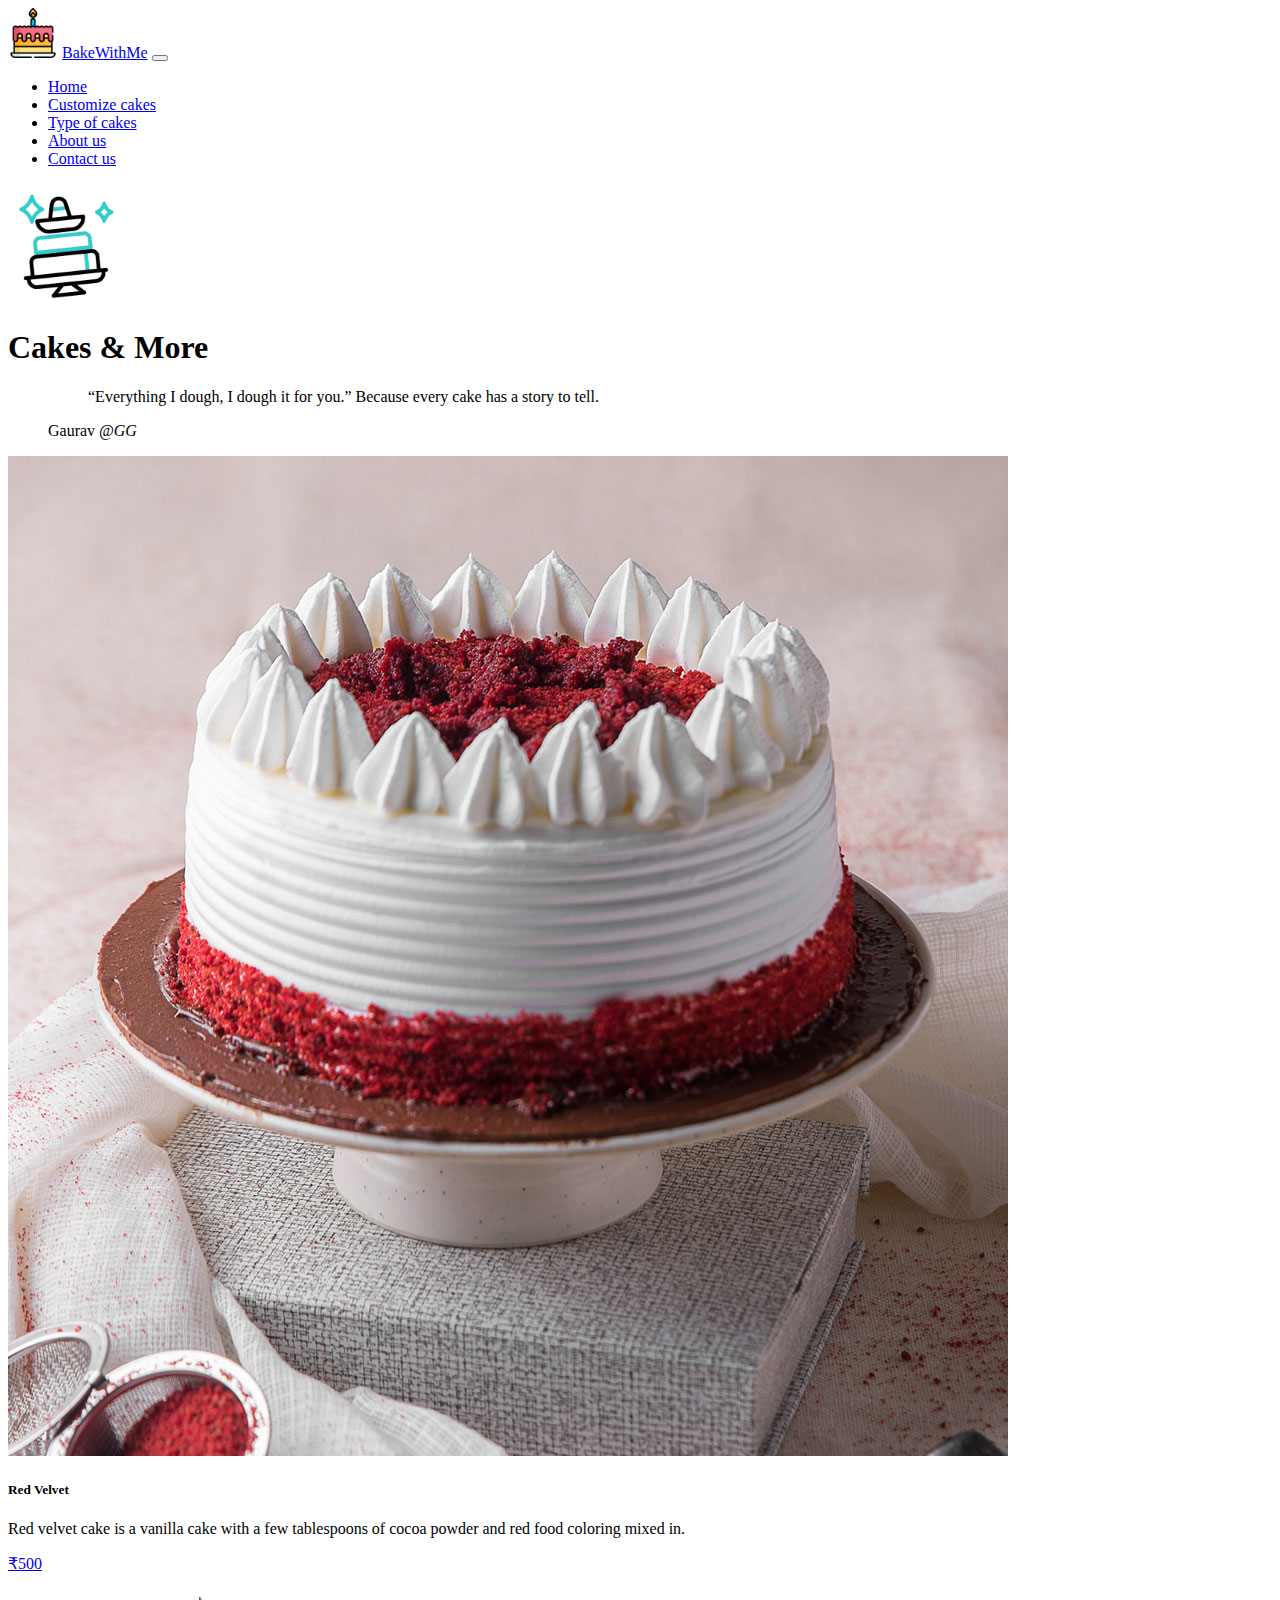
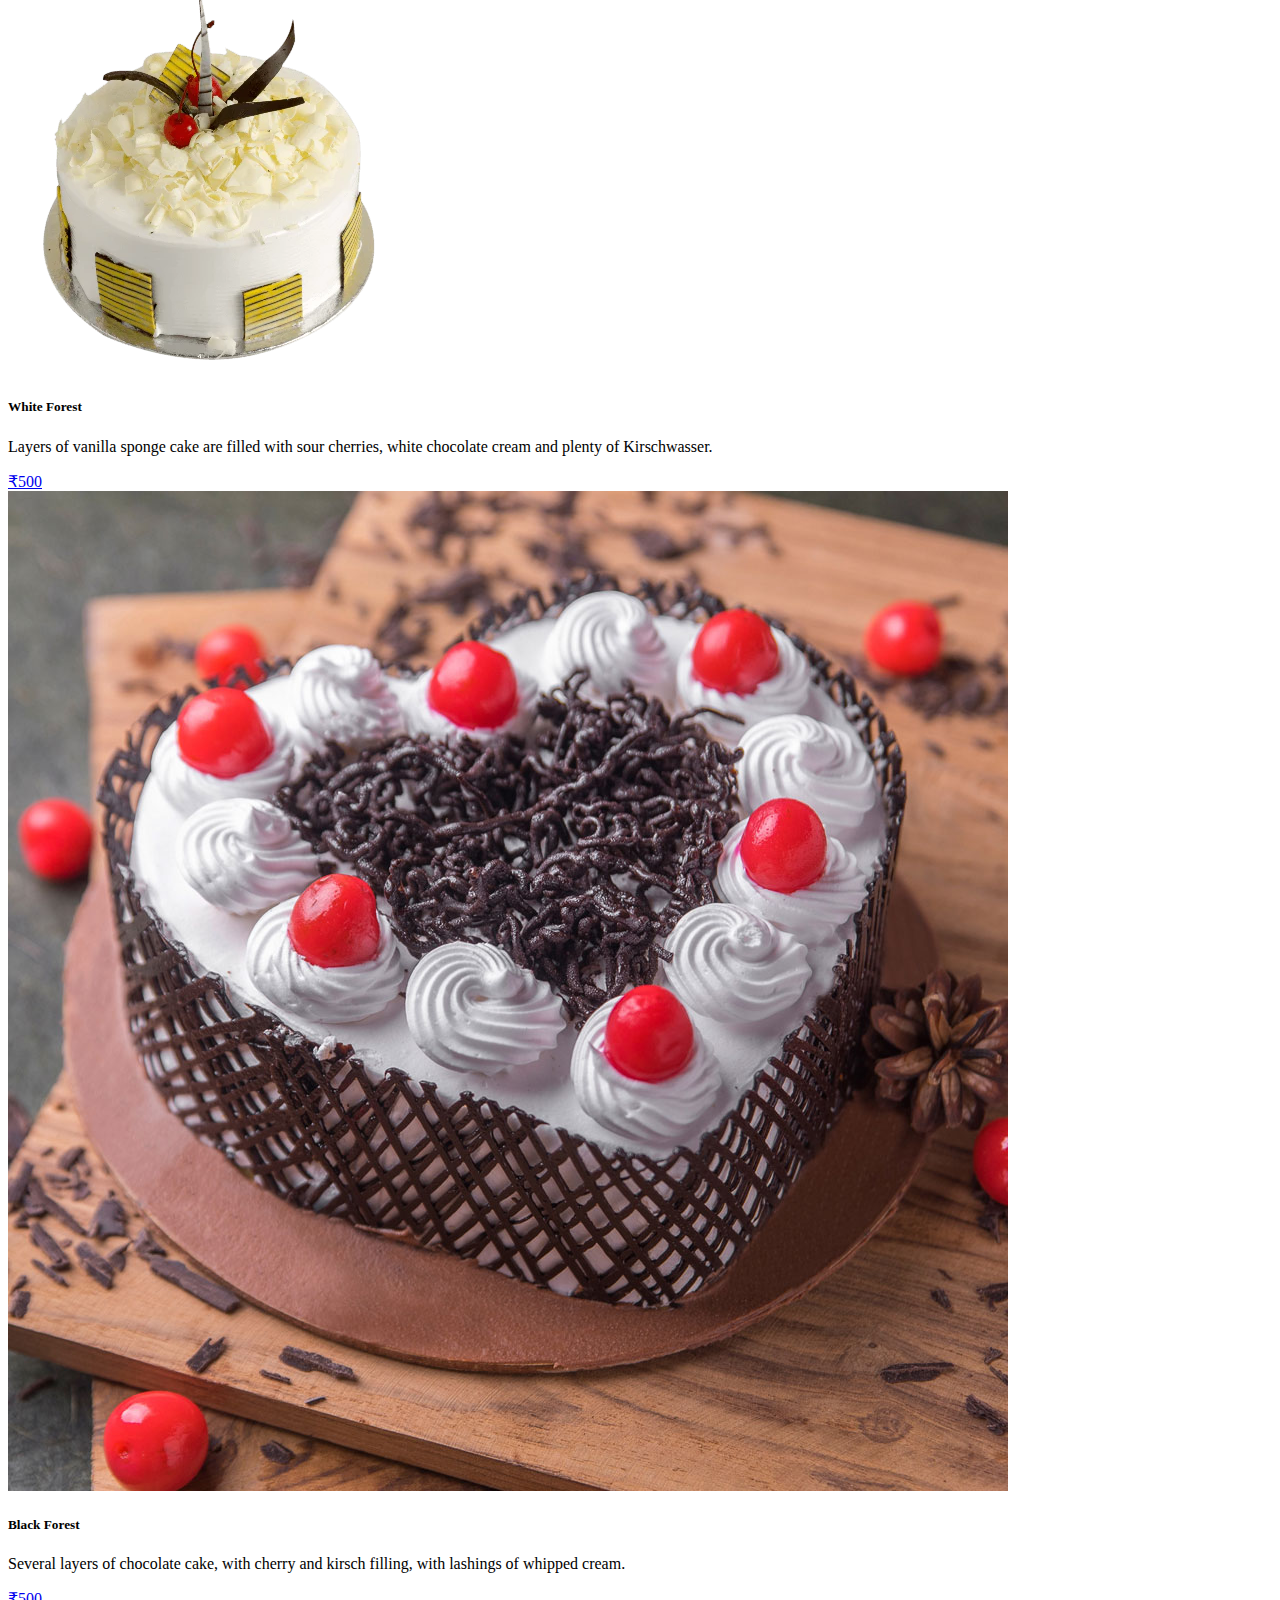
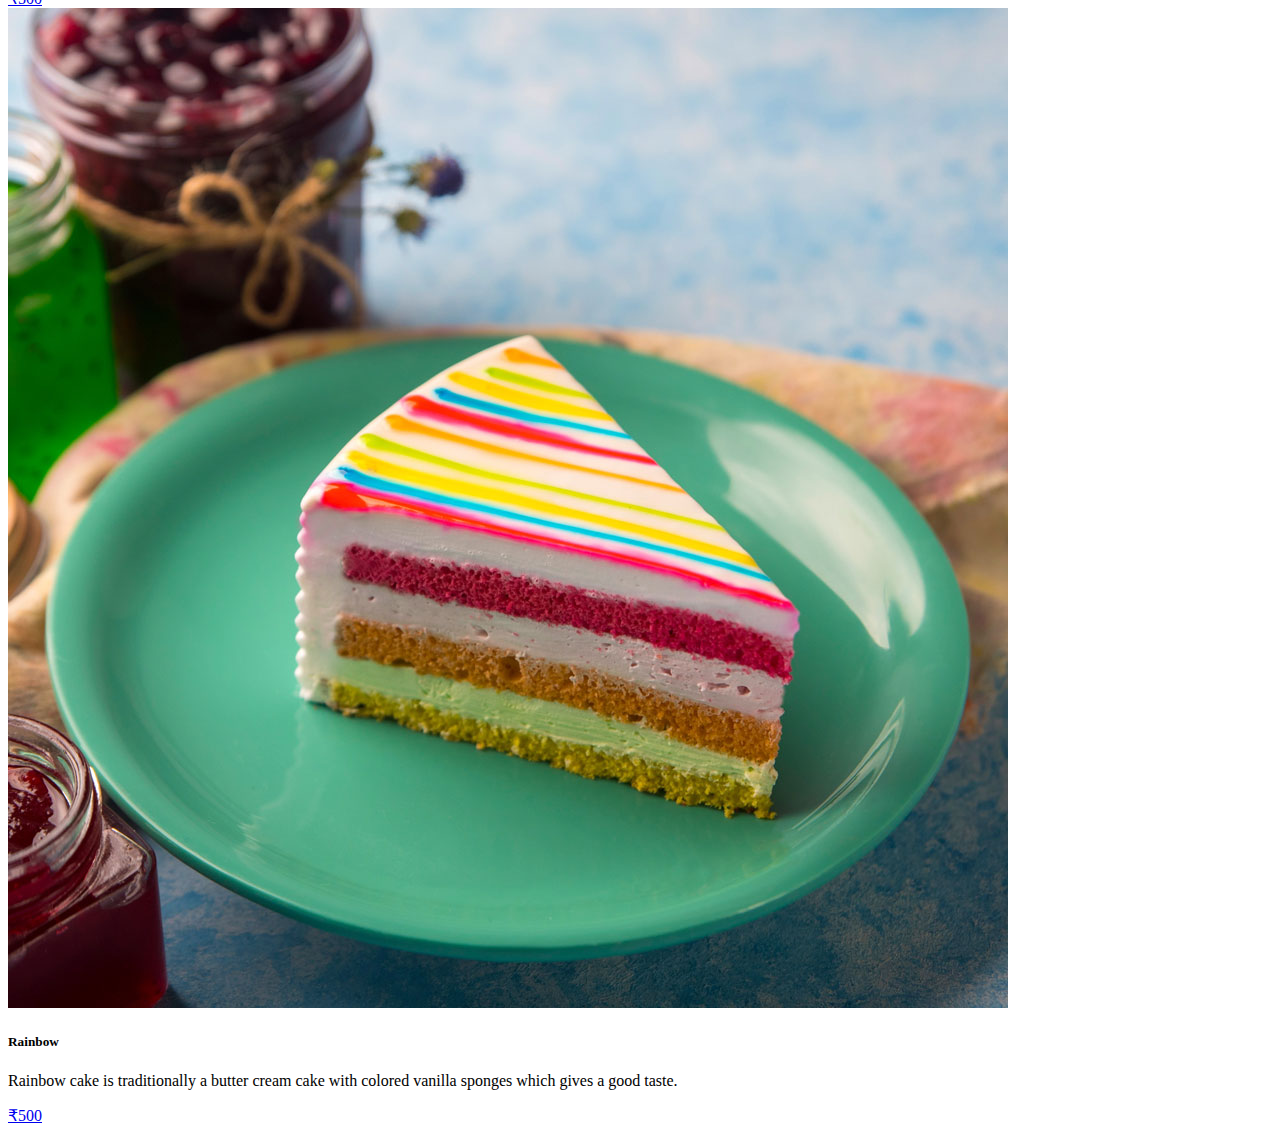
==== index.html @ 30d549aa "little updates" ====
<!DOCTYPE html>
<html lang="en">
<head>
    <meta charset="UTF-8">
    <meta http-equiv="X-UA-Compatible" content="IE=edge">
    <meta name="viewport" content="width=device-width, initial-scale=1.0">
    <title>Document</title>
    <link href="https://cdn.jsdelivr.net/npm/bootstrap@5.3.0/dist/css/bootstrap.min.css" rel="stylesheet" integrity="sha384-9ndCyUaIbzAi2FUVXJi0CjmCapSmO7SnpJef0486qhLnuZ2cdeRhO02iuK6FUUVM" crossorigin="anonymous">
    <script src="https://cdn.jsdelivr.net/npm/bootstrap@5.3.0/dist/js/bootstrap.bundle.min.js" integrity="sha384-geWF76RCwLtnZ8qwWowPQNguL3RmwHVBC9FhGdlKrxdiJJigb/j/68SIy3Te4Bkz" crossorigin="anonymous"></script>
</head>
<body>
    <!-- Navbar start -->
    <nav class="navbar navbar-expand-lg bg-dark-subtle ">
        <div class="container-fluid">
            <img src="img/cake.png" height="50" width="50">
          <a class="navbar-brand" href="#">BakeWithMe</a>
          <button class="navbar-toggler" type="button" data-bs-toggle="collapse" data-bs-target="#navbarNav" aria-controls="navbarNav" aria-expanded="false" aria-label="Toggle navigation">
            <span class="navbar-toggler-icon"></span>
          </button>
          <div class="collapse navbar-collapse" id="navbarNav">
            <ul class="navbar-nav">
              <li class="nav-item">
                <a class="nav-link active border border-1 border-black rounded-pill bg-black bg-gradient text-white text-center shadow m-2  " aria-current="page" href="index.html" >Home</a>
              </li>
              <li class="nav-item">
                <a class="nav-link active border border-1 border-black rounded-pill bg-black bg-gradient text-white text-center shadow m-2  " aria-current="page" href="customizecake.html">Customize cakes</a>
              </li>
              <li class="nav-item">
                <a class="nav-link active border border-1 border-black rounded-pill bg-black bg-gradient text-white text-center shadow m-2  " aria-current="page" href="typeofcakes.html">Type of cakes</a>
              </li>
              <li class="nav-item">
                <a class="nav-link active border border-1 border-black rounded-pill bg-black bg-gradient text-white text-center shadow m-2  " aria-current="page" href="about us.html">About us</a>
              </li>
              <li class="nav-item">
                <a class="nav-link active border border-1 border-black rounded-pill bg-black bg-gradient text-white text-center shadow m-2  " aria-current="page" href="contact us.html" >Contact us</a>
              </li>
            </ul>
          </div>
        </div>
      </nav>
    <!-- Navbar end -->

    <!-- center section start -->
    <div class="container">
      <div class="row">
        <div class="col  height m-2">
            <div class="row mt-2 mb-2  ">
              <div class="col-4 text-end">
                <img src="img/cake.gif" height="120" width="120">
              </div>
              <div class="col-sm-6">
                <h1 class="h1">Cakes & More</h1>
              
             
                <figure>
                  <blockquote class="blockquote">
                    <p> “Everything I dough, I dough it for you.” Because every cake has a story to tell.</p>
                  </blockquote>
                  <figcaption class="blockquote-footer">
                    Gaurav <cite title="Source Title">@GG</cite>
                  </figcaption>
                </figure>
              </div>
    <!-- center section end -->

    <!-- Card section start -->

    <div class="container m-1 ">
      <div class="row">
        <div class="col-sm-3">
          <div class="card shadow border border-1 border-light-subtle p-2">
            <img src="img/G2.jpg" class="img-thumbnail">

            <div class="card-body">
              <h5 class="card-title">Red Velvet</h5>
              <p class="card-text">Red velvet cake is a vanilla cake with a few tablespoons of cocoa powder and red food coloring mixed in.</p>
              <a href="#" class="btn btn-warning"><i class="bi bi-cart3"></i>₹500</a>
            </div>

          </div>
      </div>
      <div class="col-sm-3  ">
        <div class="card shadow border border-1 border-light-subtle p-2  ">
          <img src="img/White.webp" class="img-thumbnail" >

          <div class="card-body ">
            <h5 class="card-title">White Forest</h5>
            <p class="card-text">Layers of vanilla sponge cake are filled with sour cherries, white chocolate cream and plenty of Kirschwasser.</p>
            <a href="#" class="btn btn-warning"><i class="bi bi-cart3"></i>₹500</a>
          </div>

        </div>
    </div>
    <div class="col-sm-3 ">
          <div class="card shadow border border-1 border-light-subtle p-2  ">
            <img src="img/G1.jpg" class="img-thumbnail" >

            <div class="card-body">
              <h5 class="card-title">Black Forest</h5>
              <p class="card-text">Several layers of chocolate cake, with cherry and kirsch filling, with lashings of whipped cream.</p>
              <a href="#" class="btn btn-warning"><i class="bi bi-cart3"></i>₹500</a>
            </div>

          </div>
      </div>
      <div class="col-sm-3  ">
        <div class="card shadow border border-1 border-light-subtle p-2">
          <img src="img/G3.jpg" class="img-thumbnail" >

          <div class="card-body">
            <h5 class="card-title">Rainbow</h5>
            <p class="card-text">Rainbow cake is traditionally a butter cream cake with colored vanilla sponges which gives a good taste.</p>
            <a href="#" class="btn btn-warning"><i class="bi bi-cart3"></i>₹500</a>
          </div>

        </div>
    </div>
    </div>

    <!-- Card section end -->
    
</body>
</html>
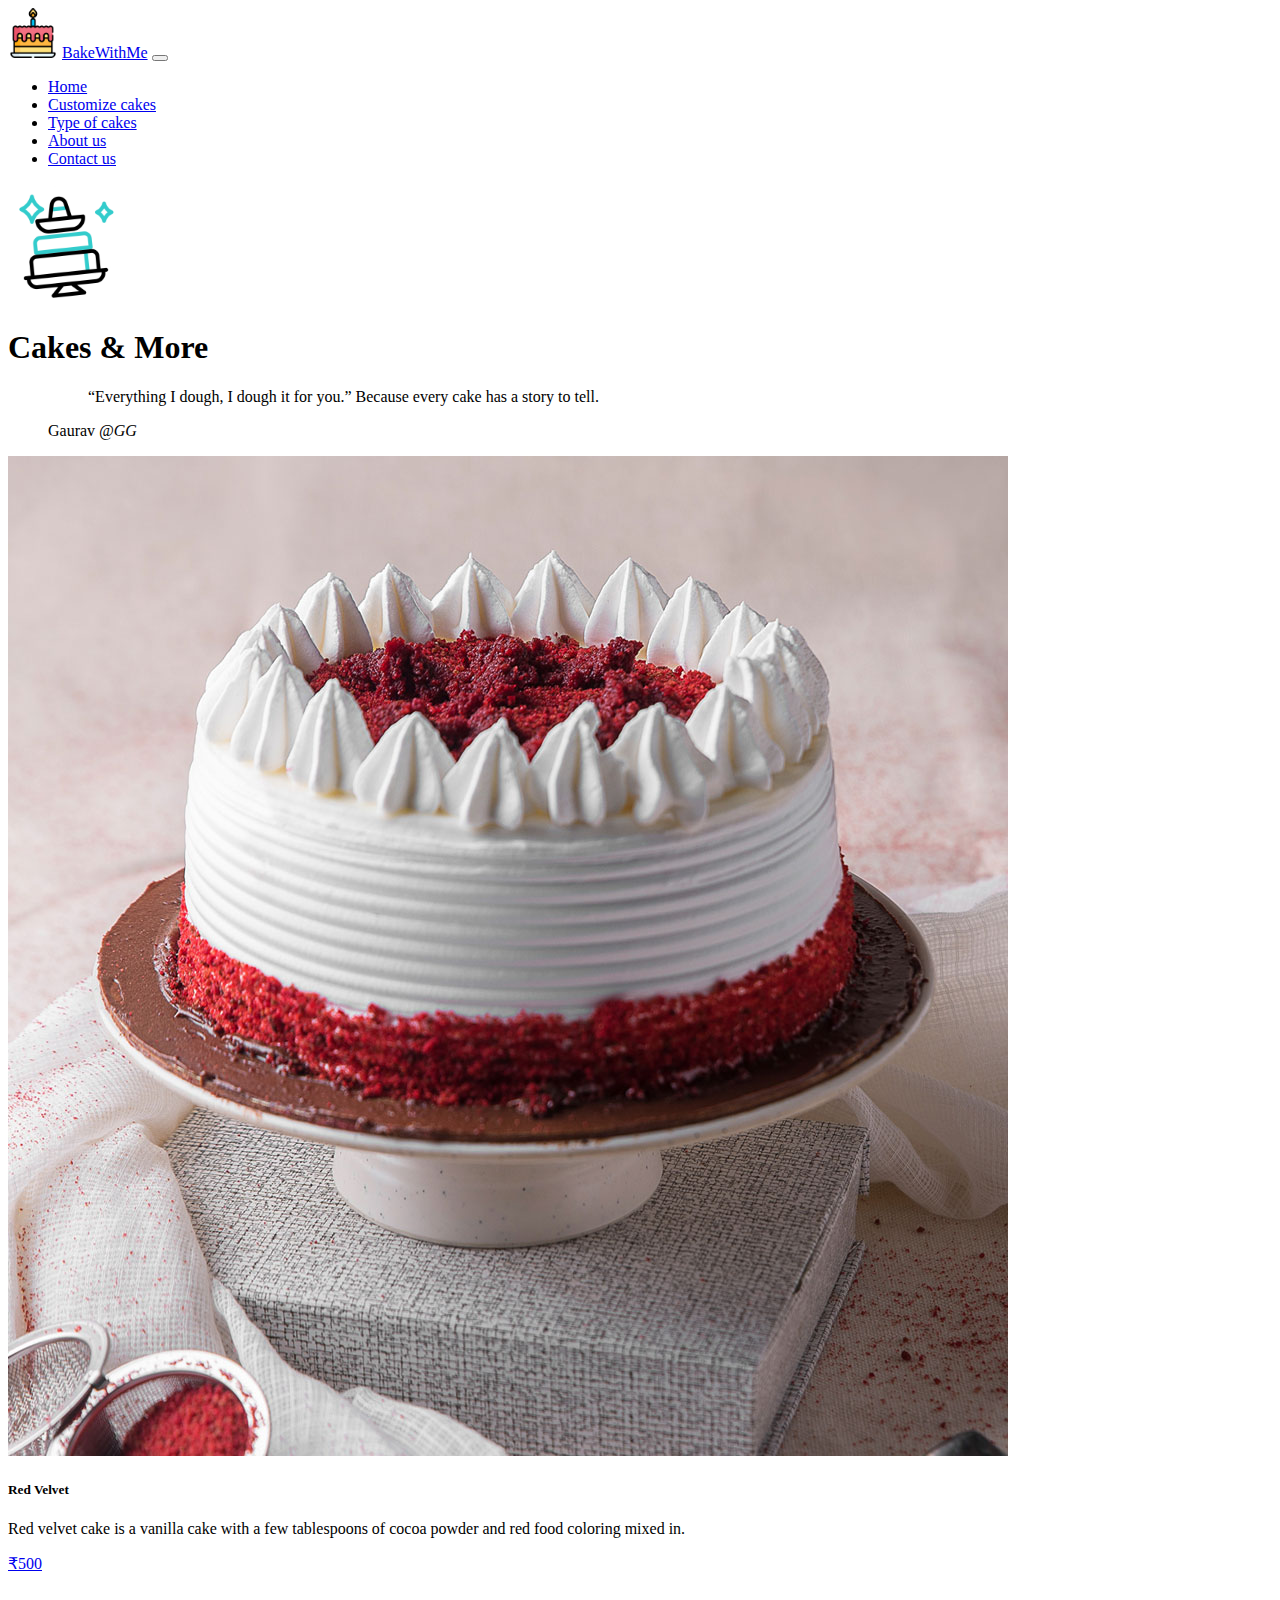
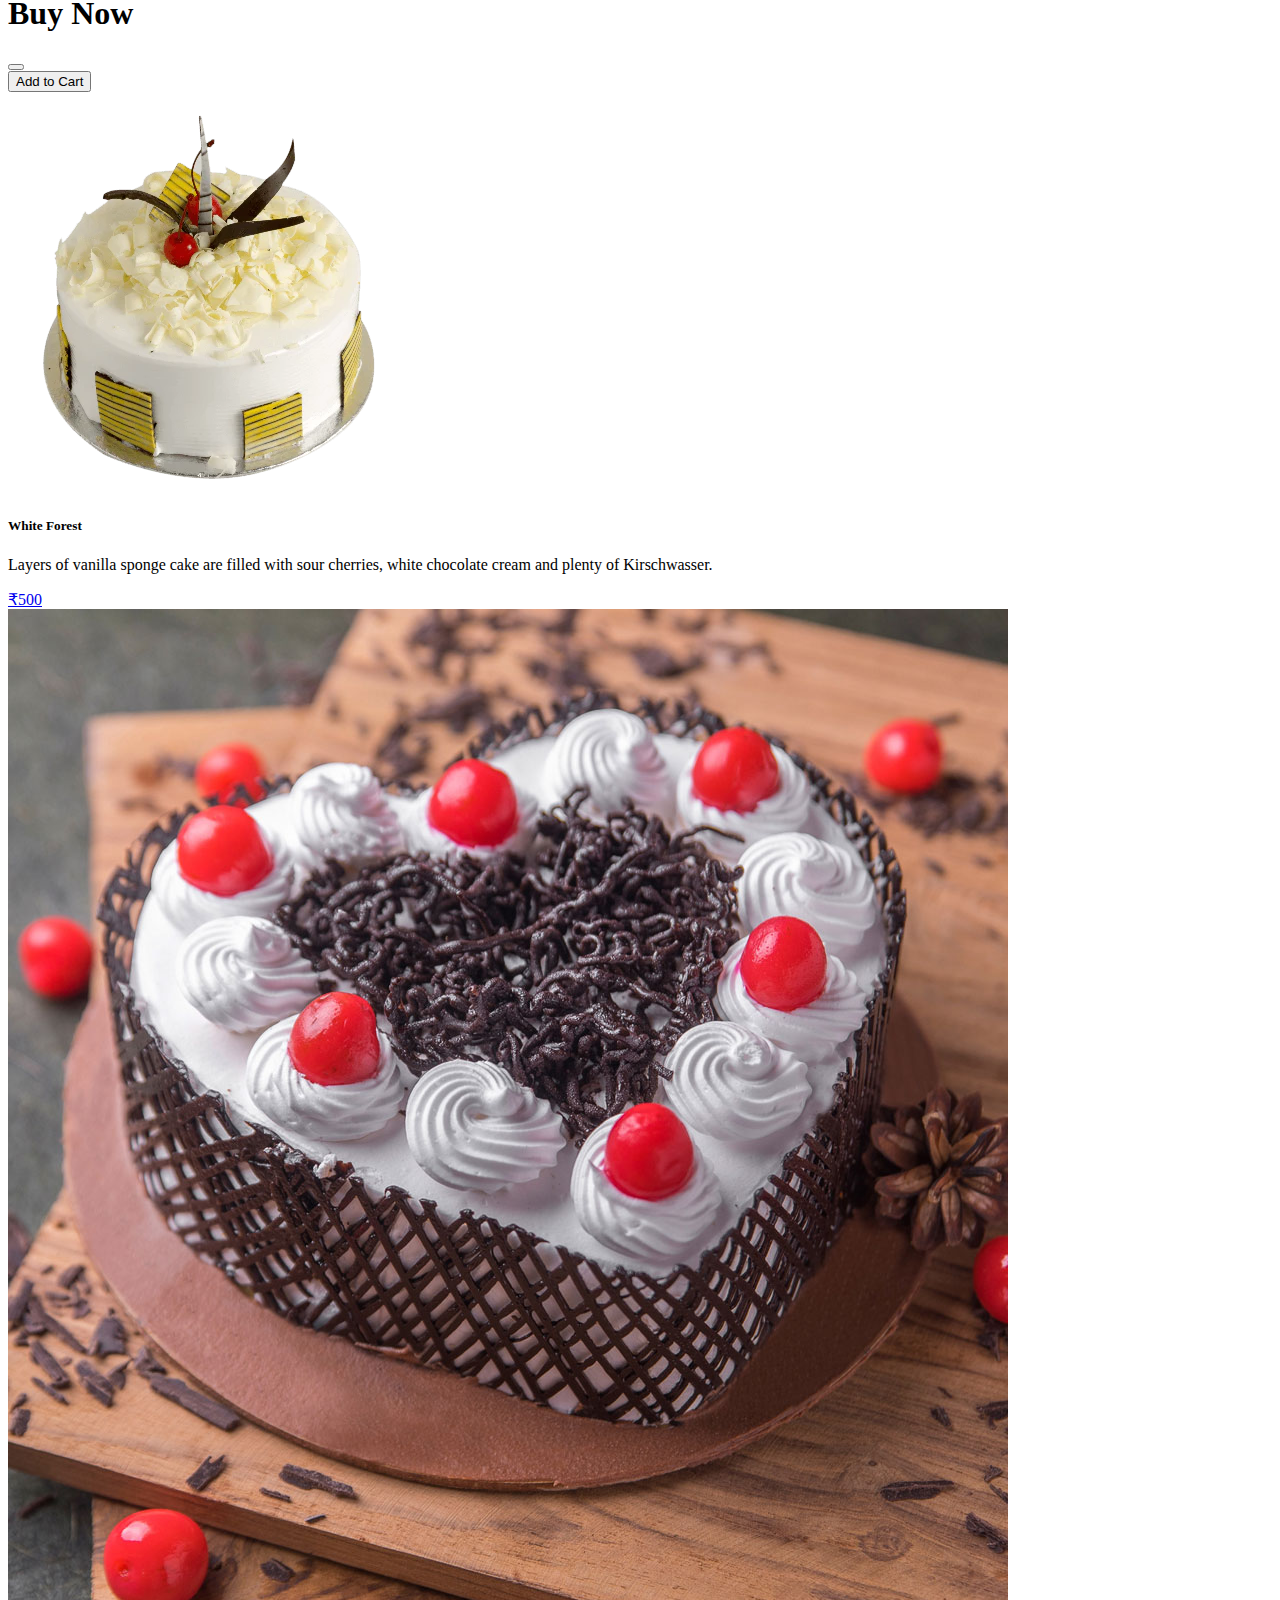
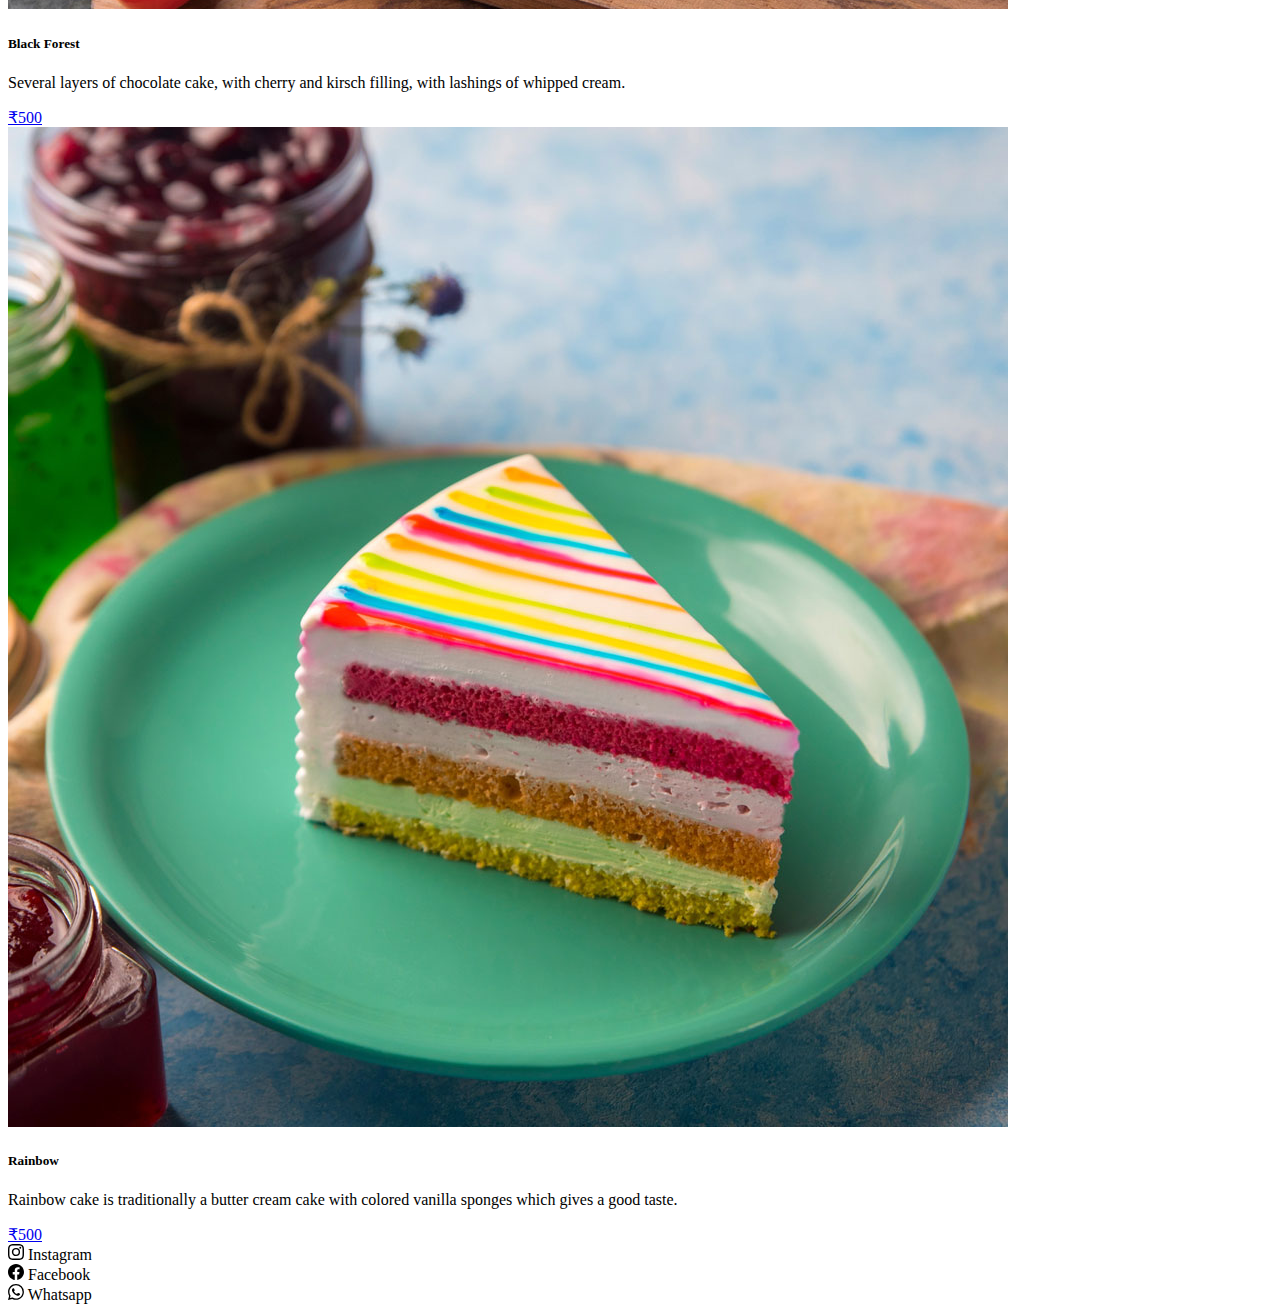
==== commit 9ba4186e: "model added" ====
--- a/index.html
+++ b/index.html
@@ -74,10 +74,30 @@
             <div class="card-body">
               <h5 class="card-title">Red Velvet</h5>
               <p class="card-text">Red velvet cake is a vanilla cake with a few tablespoons of cocoa powder and red food coloring mixed in.</p>
-              <a href="#" class="btn btn-warning"><i class="bi bi-cart3"></i>₹500</a>
+              <a href="#" class="btn btn-warning " data-bs-toggle="modal"  data-bs-target="#login"><i class="bi bi-cart3"></i>₹500</a>
+              <!-- Start Design Modal --> 
+              <div class="modal" id="login">
+                <div class="modal-dialog">
+                    <div class="modal-content">
+                        <div class="modal-header ">
+                            <h1 class="modal-title fs-5">Buy Now</h1>
+                            <button type="button" class="btn-close" data-bs-dismiss="modal"></button>
+                        </div>
+                        <div class="modal-body">
+                            
+                        </div>
+                    
+                        <div class="modal-footer ">
+                            <button type="button" class="btn btn-warning ">Add to Cart</button>
+                        </div>
+                    
+                    </div>
+                </div>
+            </div>
             </div>
 
           </div>
+          <!-- End Design Modal --> 
       </div>
       <div class="col-sm-3  ">
         <div class="card shadow border border-1 border-light-subtle p-2  ">
@@ -118,6 +138,32 @@
     </div>
 
     <!-- Card section end -->
+
+    <!-- END section  -->
+
+     <div class="container mt-4 bg-dark-subtle "  >
+      <div class="row">
+        <div class="col">
+          <svg xmlns="http://www.w3.org/2000/svg" width="16" height="16" fill="currentColor" class="bi bi-instagram" viewBox="0 0 16 16"> 
+            <path d="M8 0C5.829 0 5.556.01 4.703.048 3.85.088 3.269.222 2.76.42a3.917 3.917 0 0 0-1.417.923A3.927 3.927 0 0 0 .42 2.76C.222 3.268.087 3.85.048 4.7.01 5.555 0 5.827 0 8.001c0 2.172.01 2.444.048 3.297.04.852.174 1.433.372 1.942.205.526.478.972.923 1.417.444.445.89.719 1.416.923.51.198 1.09.333 1.942.372C5.555 15.99 5.827 16 8 16s2.444-.01 3.298-.048c.851-.04 1.434-.174 1.943-.372a3.916 3.916 0 0 0 1.416-.923c.445-.445.718-.891.923-1.417.197-.509.332-1.09.372-1.942C15.99 10.445 16 10.173 16 8s-.01-2.445-.048-3.299c-.04-.851-.175-1.433-.372-1.941a3.926 3.926 0 0 0-.923-1.417A3.911 3.911 0 0 0 13.24.42c-.51-.198-1.092-.333-1.943-.372C10.443.01 10.172 0 7.998 0h.003zm-.717 1.442h.718c2.136 0 2.389.007 3.232.046.78.035 1.204.166 1.486.275.373.145.64.319.92.599.28.28.453.546.598.92.11.281.24.705.275 1.485.039.843.047 1.096.047 3.231s-.008 2.389-.047 3.232c-.035.78-.166 1.203-.275 1.485a2.47 2.47 0 0 1-.599.919c-.28.28-.546.453-.92.598-.28.11-.704.24-1.485.276-.843.038-1.096.047-3.232.047s-2.39-.009-3.233-.047c-.78-.036-1.203-.166-1.485-.276a2.478 2.478 0 0 1-.92-.598 2.48 2.48 0 0 1-.6-.92c-.109-.281-.24-.705-.275-1.485-.038-.843-.046-1.096-.046-3.233 0-2.136.008-2.388.046-3.231.036-.78.166-1.204.276-1.486.145-.373.319-.64.599-.92.28-.28.546-.453.92-.598.282-.11.705-.24 1.485-.276.738-.034 1.024-.044 2.515-.045v.002zm4.988 1.328a.96.96 0 1 0 0 1.92.96.96 0 0 0 0-1.92zm-4.27 1.122a4.109 4.109 0 1 0 0 8.217 4.109 4.109 0 0 0 0-8.217zm0 1.441a2.667 2.667 0 1 1 0 5.334 2.667 2.667 0 0 1 0-5.334z"/>
+          </svg>    Instagram
+        </div>
+        <div class="col">
+          <svg xmlns="http://www.w3.org/2000/svg" width="16" height="16" fill="currentColor" class="bi bi-facebook" viewBox="0 0 16 16">
+            <path d="M16 8.049c0-4.446-3.582-8.05-8-8.05C3.58 0-.002 3.603-.002 8.05c0 4.017 2.926 7.347 6.75 7.951v-5.625h-2.03V8.05H6.75V6.275c0-2.017 1.195-3.131 3.022-3.131.876 0 1.791.157 1.791.157v1.98h-1.009c-.993 0-1.303.621-1.303 1.258v1.51h2.218l-.354 2.326H9.25V16c3.824-.604 6.75-3.934 6.75-7.951z"/>
+          </svg>   Facebook
+        </div>
+        <div class="col">
+          <svg xmlns="http://www.w3.org/2000/svg" width="16" height="16" fill="currentColor" class="bi bi-whatsapp" viewBox="0 0 16 16">
+            <path d="M13.601 2.326A7.854 7.854 0 0 0 7.994 0C3.627 0 .068 3.558.064 7.926c0 1.399.366 2.76 1.057 3.965L0 16l4.204-1.102a7.933 7.933 0 0 0 3.79.965h.004c4.368 0 7.926-3.558 7.93-7.93A7.898 7.898 0 0 0 13.6 2.326zM7.994 14.521a6.573 6.573 0 0 1-3.356-.92l-.24-.144-2.494.654.666-2.433-.156-.251a6.56 6.56 0 0 1-1.007-3.505c0-3.626 2.957-6.584 6.591-6.584a6.56 6.56 0 0 1 4.66 1.931 6.557 6.557 0 0 1 1.928 4.66c-.004 3.639-2.961 6.592-6.592 6.592zm3.615-4.934c-.197-.099-1.17-.578-1.353-.646-.182-.065-.315-.099-.445.099-.133.197-.513.646-.627.775-.114.133-.232.148-.43.05-.197-.1-.836-.308-1.592-.985-.59-.525-.985-1.175-1.103-1.372-.114-.198-.011-.304.088-.403.087-.088.197-.232.296-.346.1-.114.133-.198.198-.33.065-.134.034-.248-.015-.347-.05-.099-.445-1.076-.612-1.47-.16-.389-.323-.335-.445-.34-.114-.007-.247-.007-.38-.007a.729.729 0 0 0-.529.247c-.182.198-.691.677-.691 1.654 0 .977.71 1.916.81 2.049.098.133 1.394 2.132 3.383 2.992.47.205.84.326 1.129.418.475.152.904.129 1.246.08.38-.058 1.171-.48 1.338-.943.164-.464.164-.86.114-.943-.049-.084-.182-.133-.38-.232z"/>
+          </svg>   Whatsapp
+        </div>
+
+      </div>
+
+    </div>
+
+    <!-- section ended -->
     
 </body>
 </html>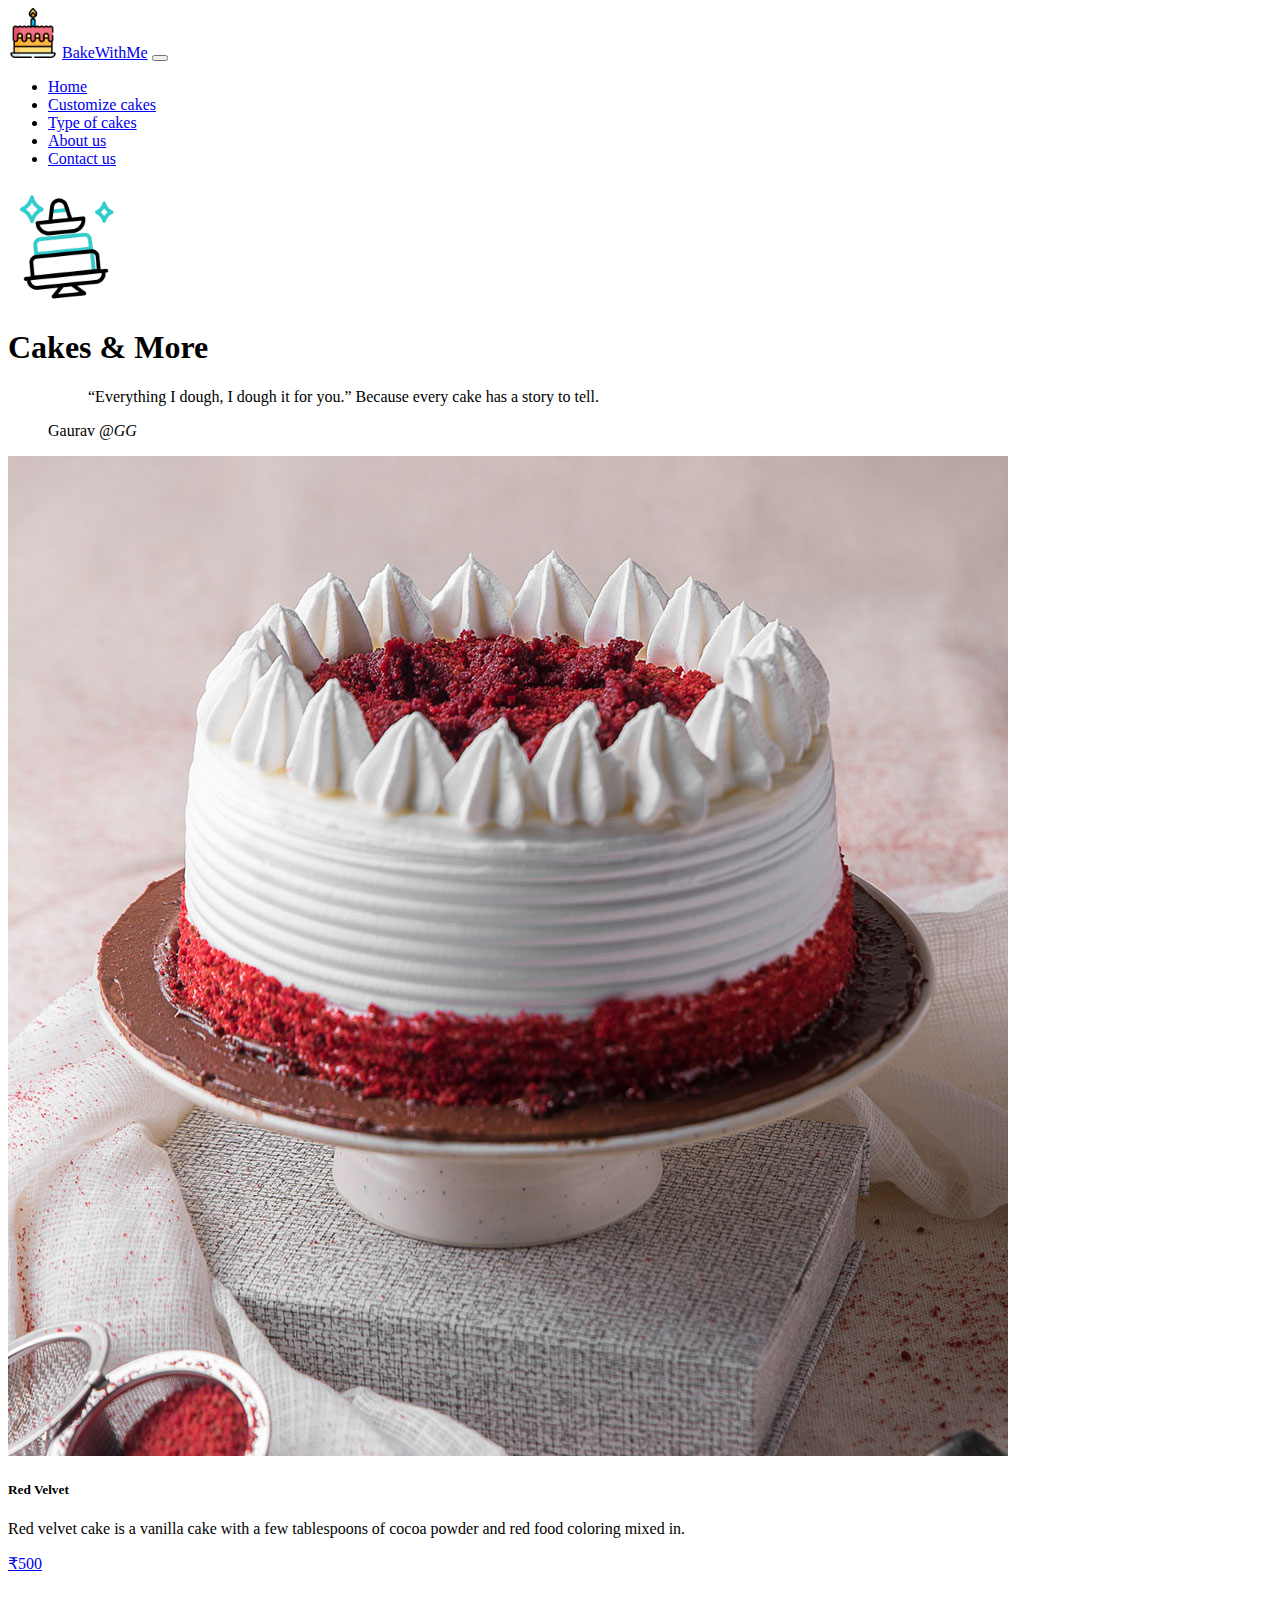
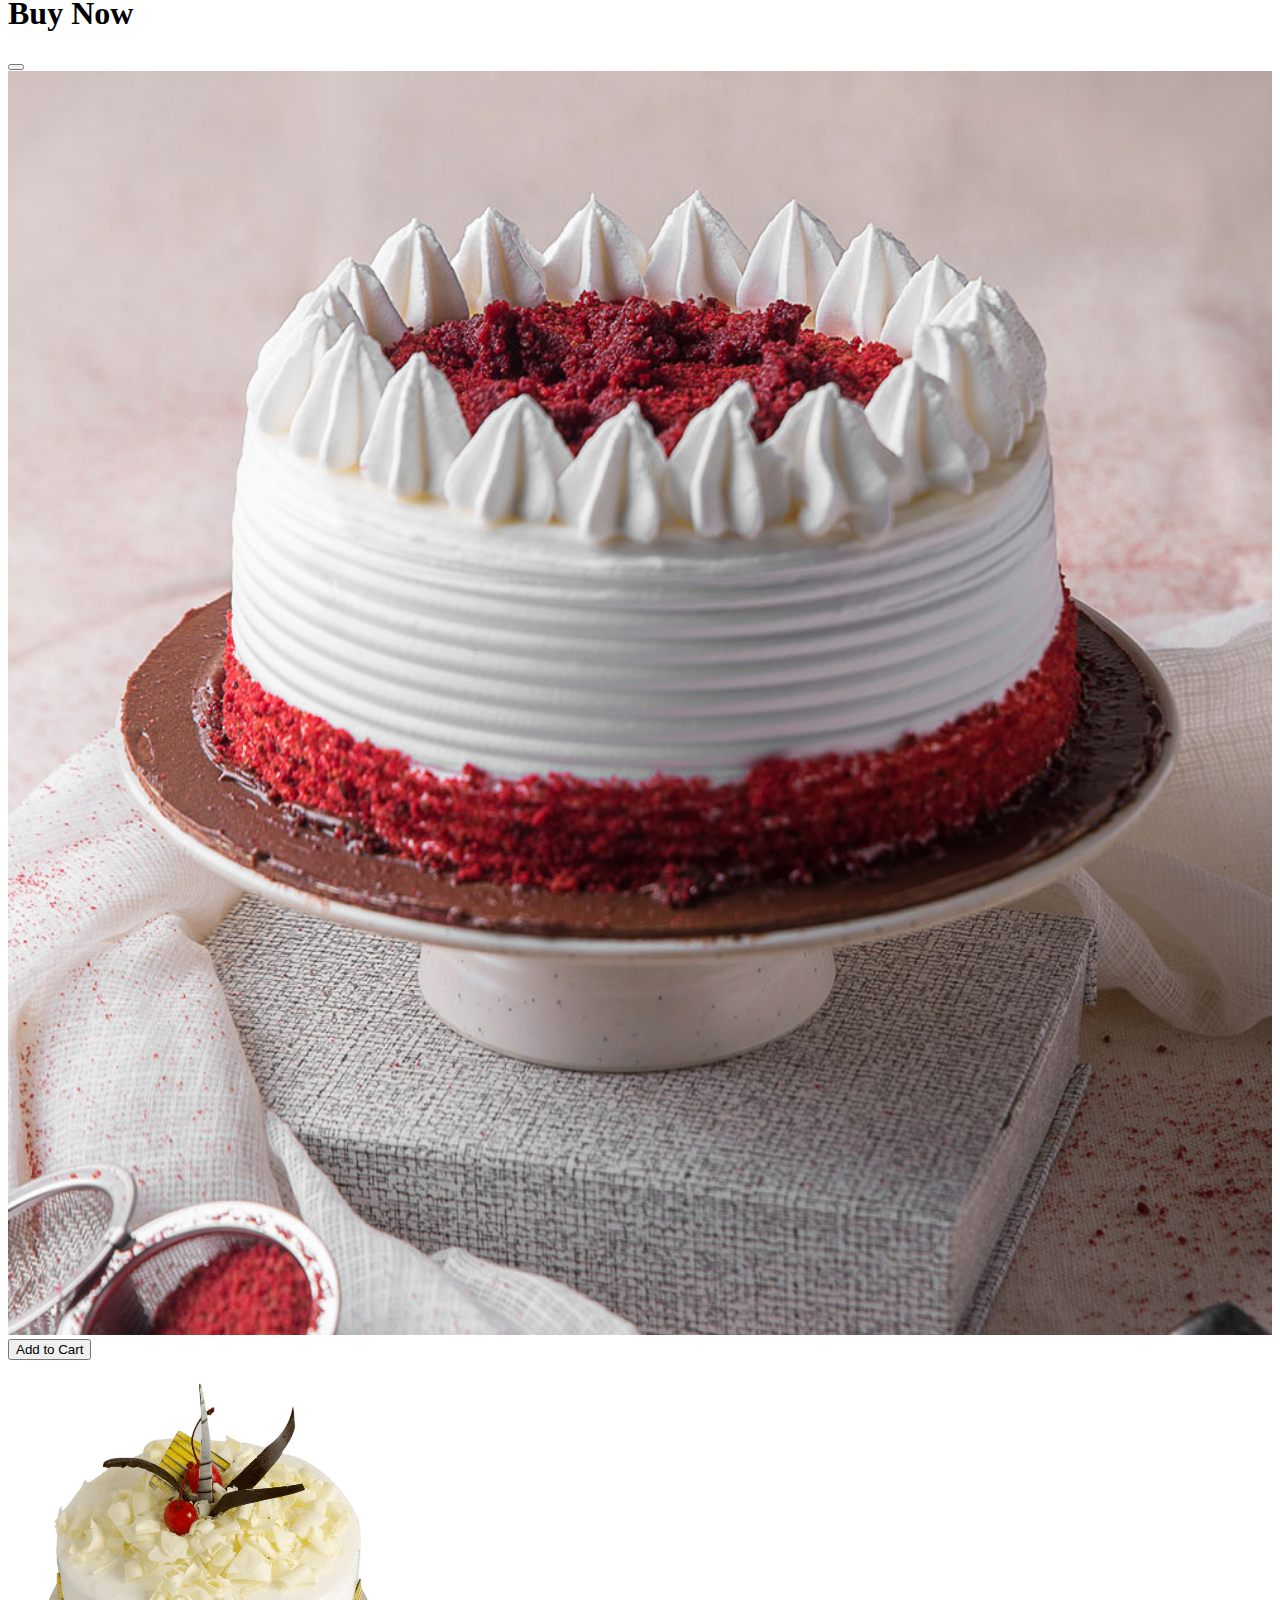
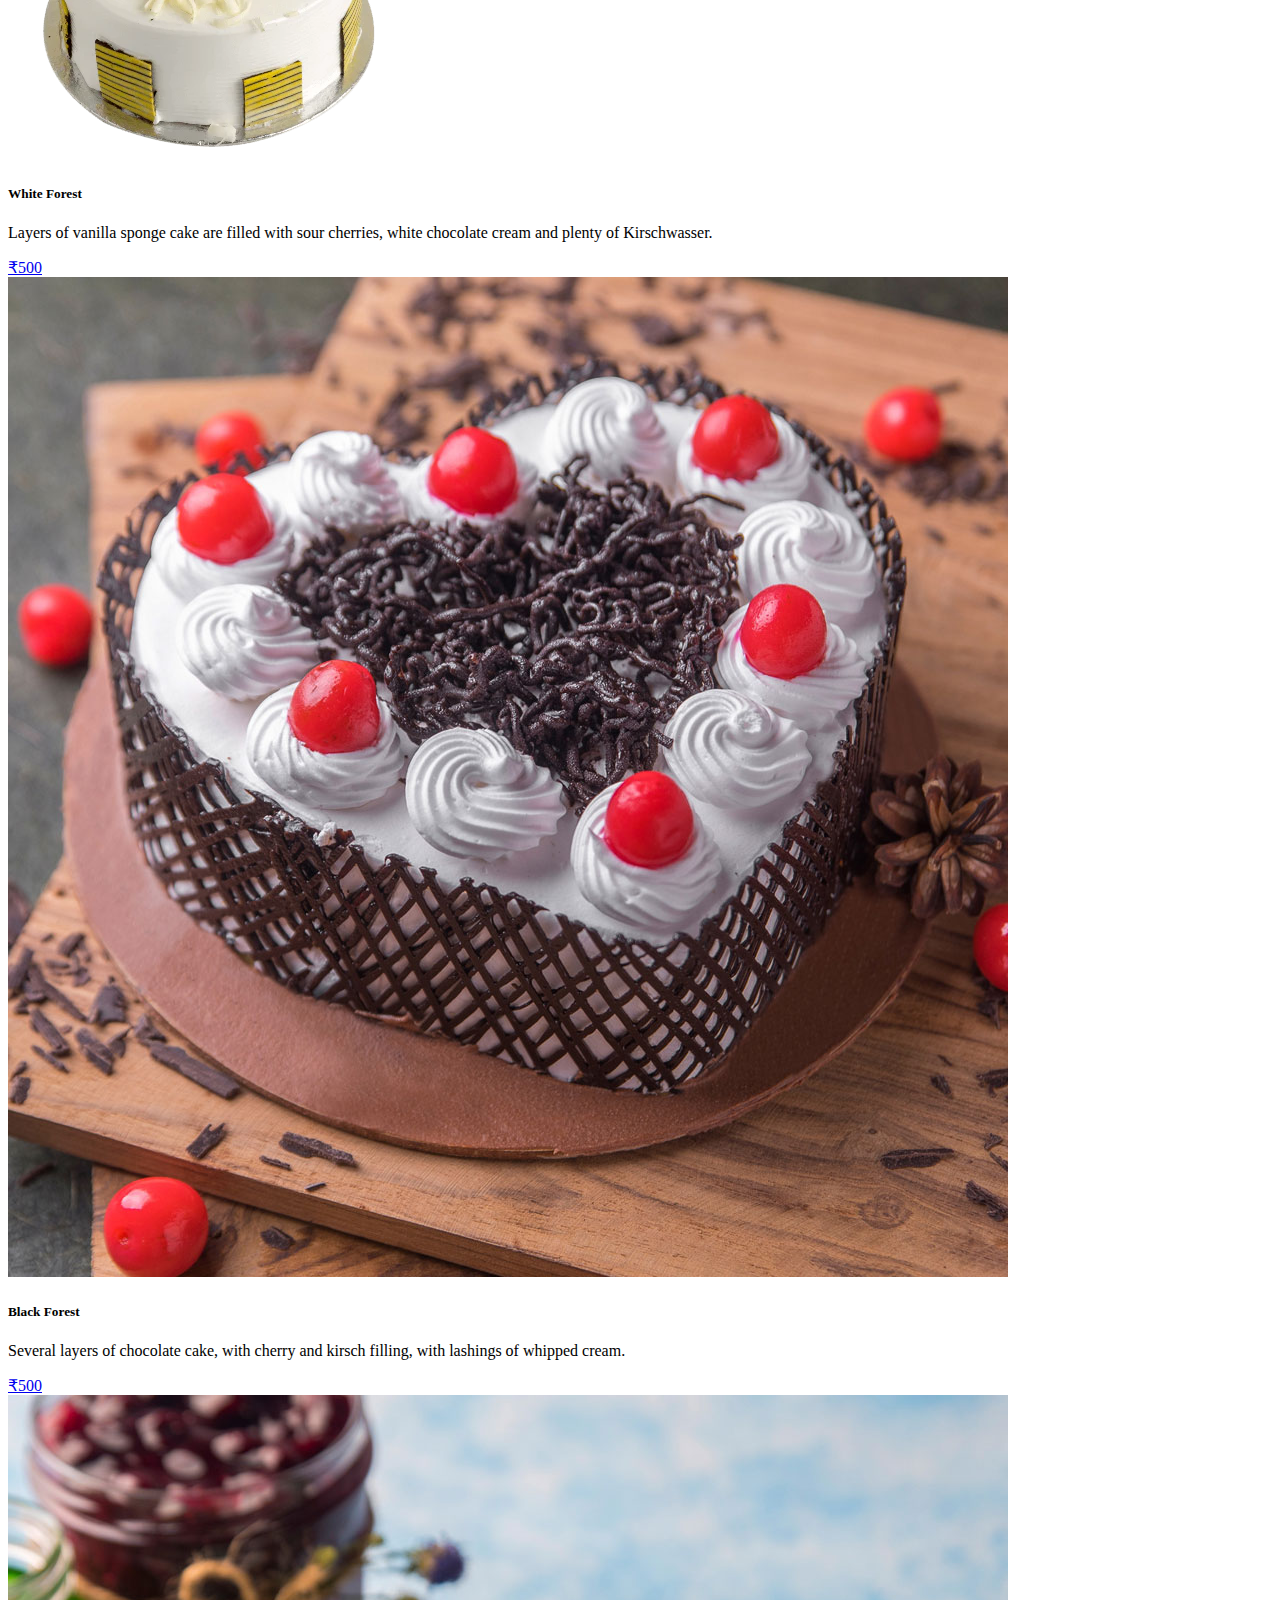
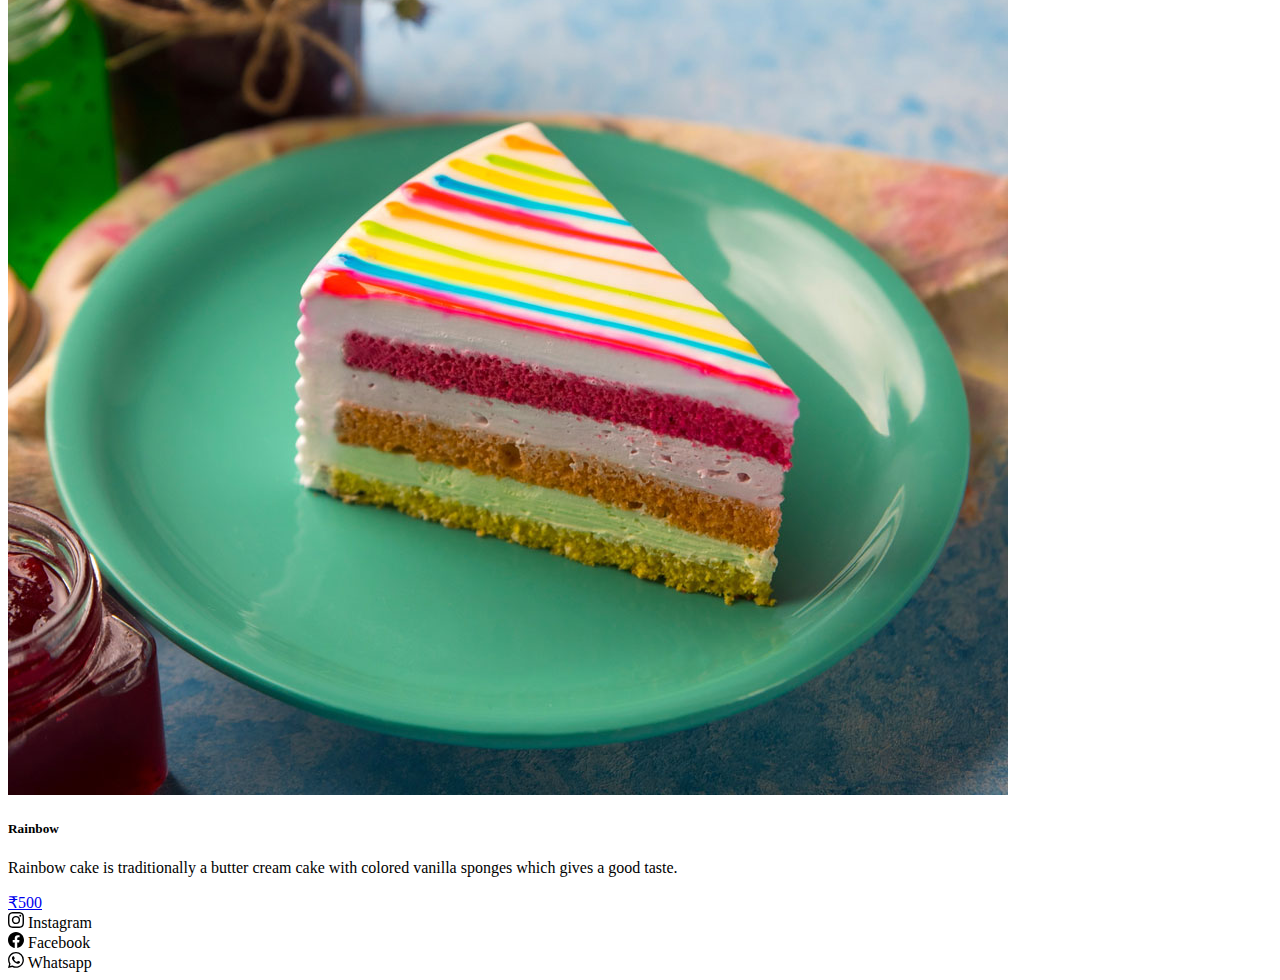
==== commit c58c51de: "update" ====
--- a/index.html
+++ b/index.html
@@ -84,7 +84,7 @@
                             <button type="button" class="btn-close" data-bs-dismiss="modal"></button>
                         </div>
                         <div class="modal-body">
-                            
+                            <img src="img/G2.jpg" width="100%">
                         </div>
                     
                         <div class="modal-footer ">
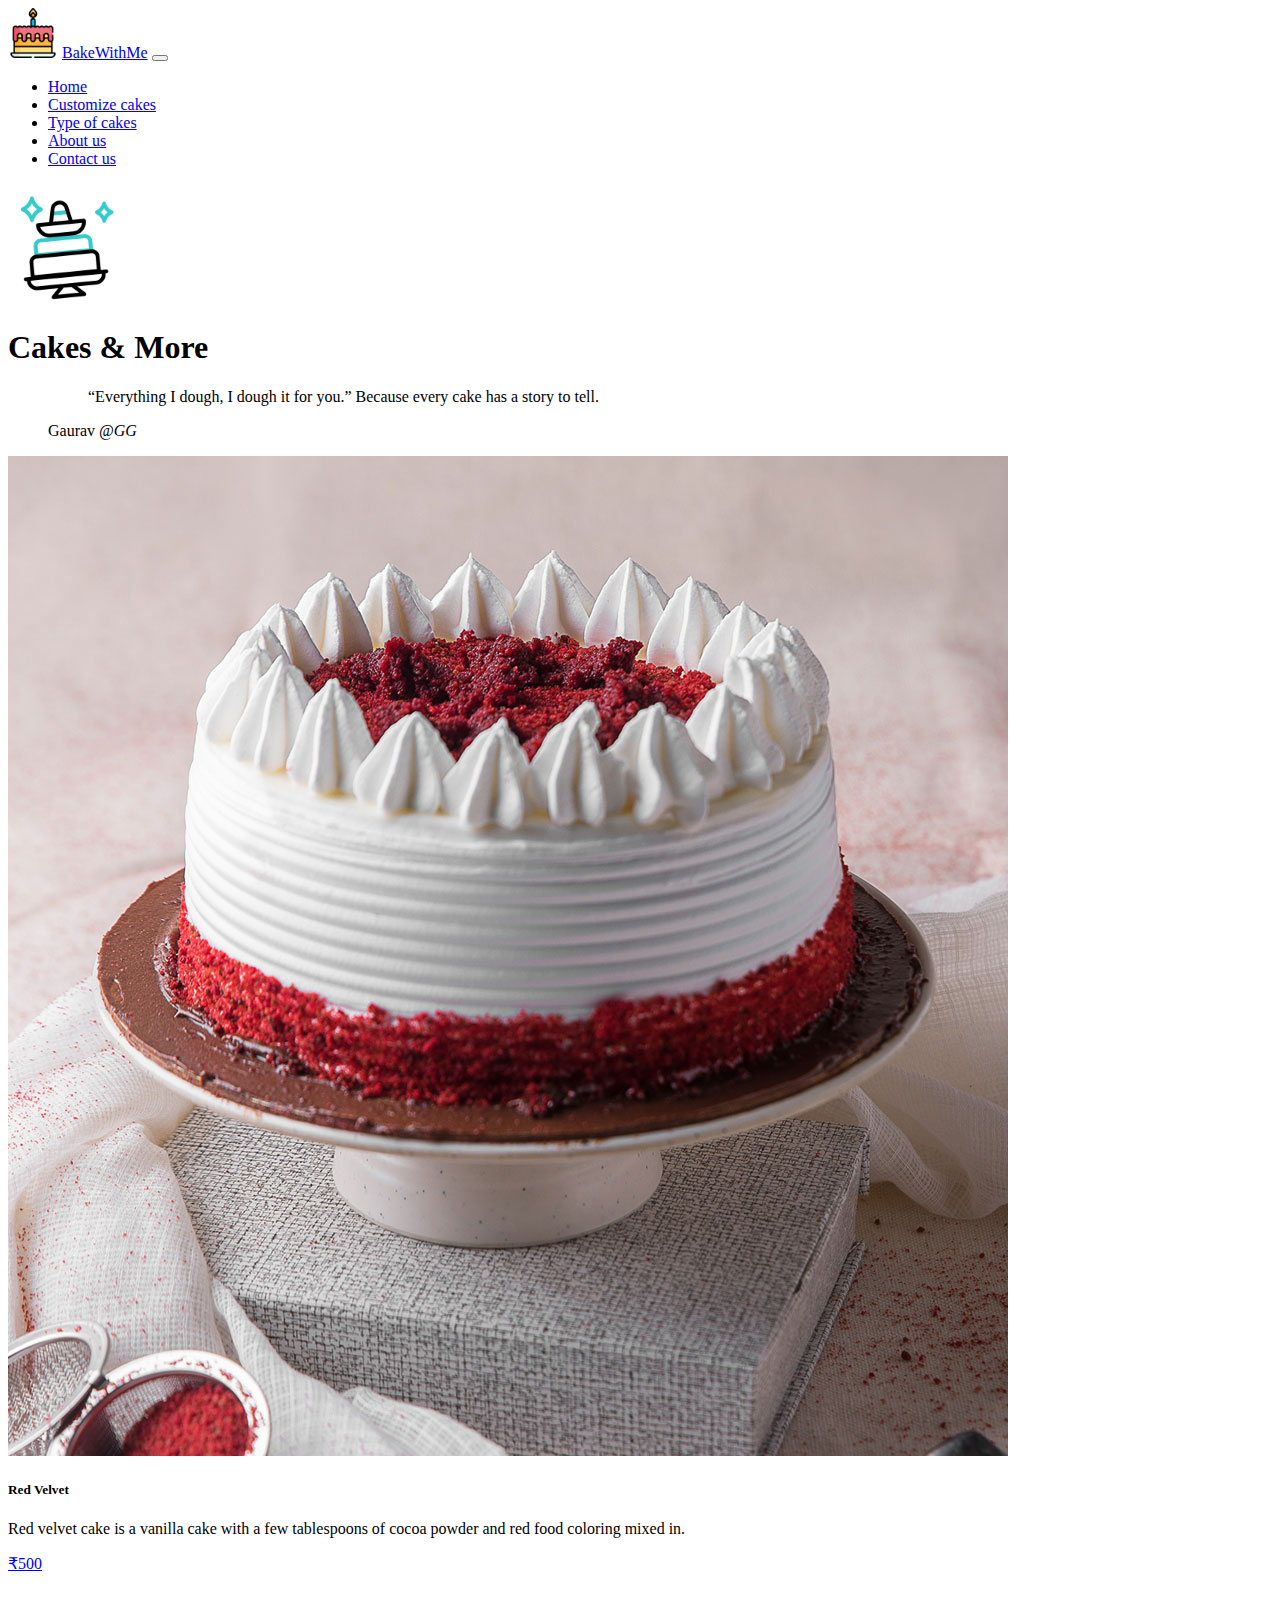
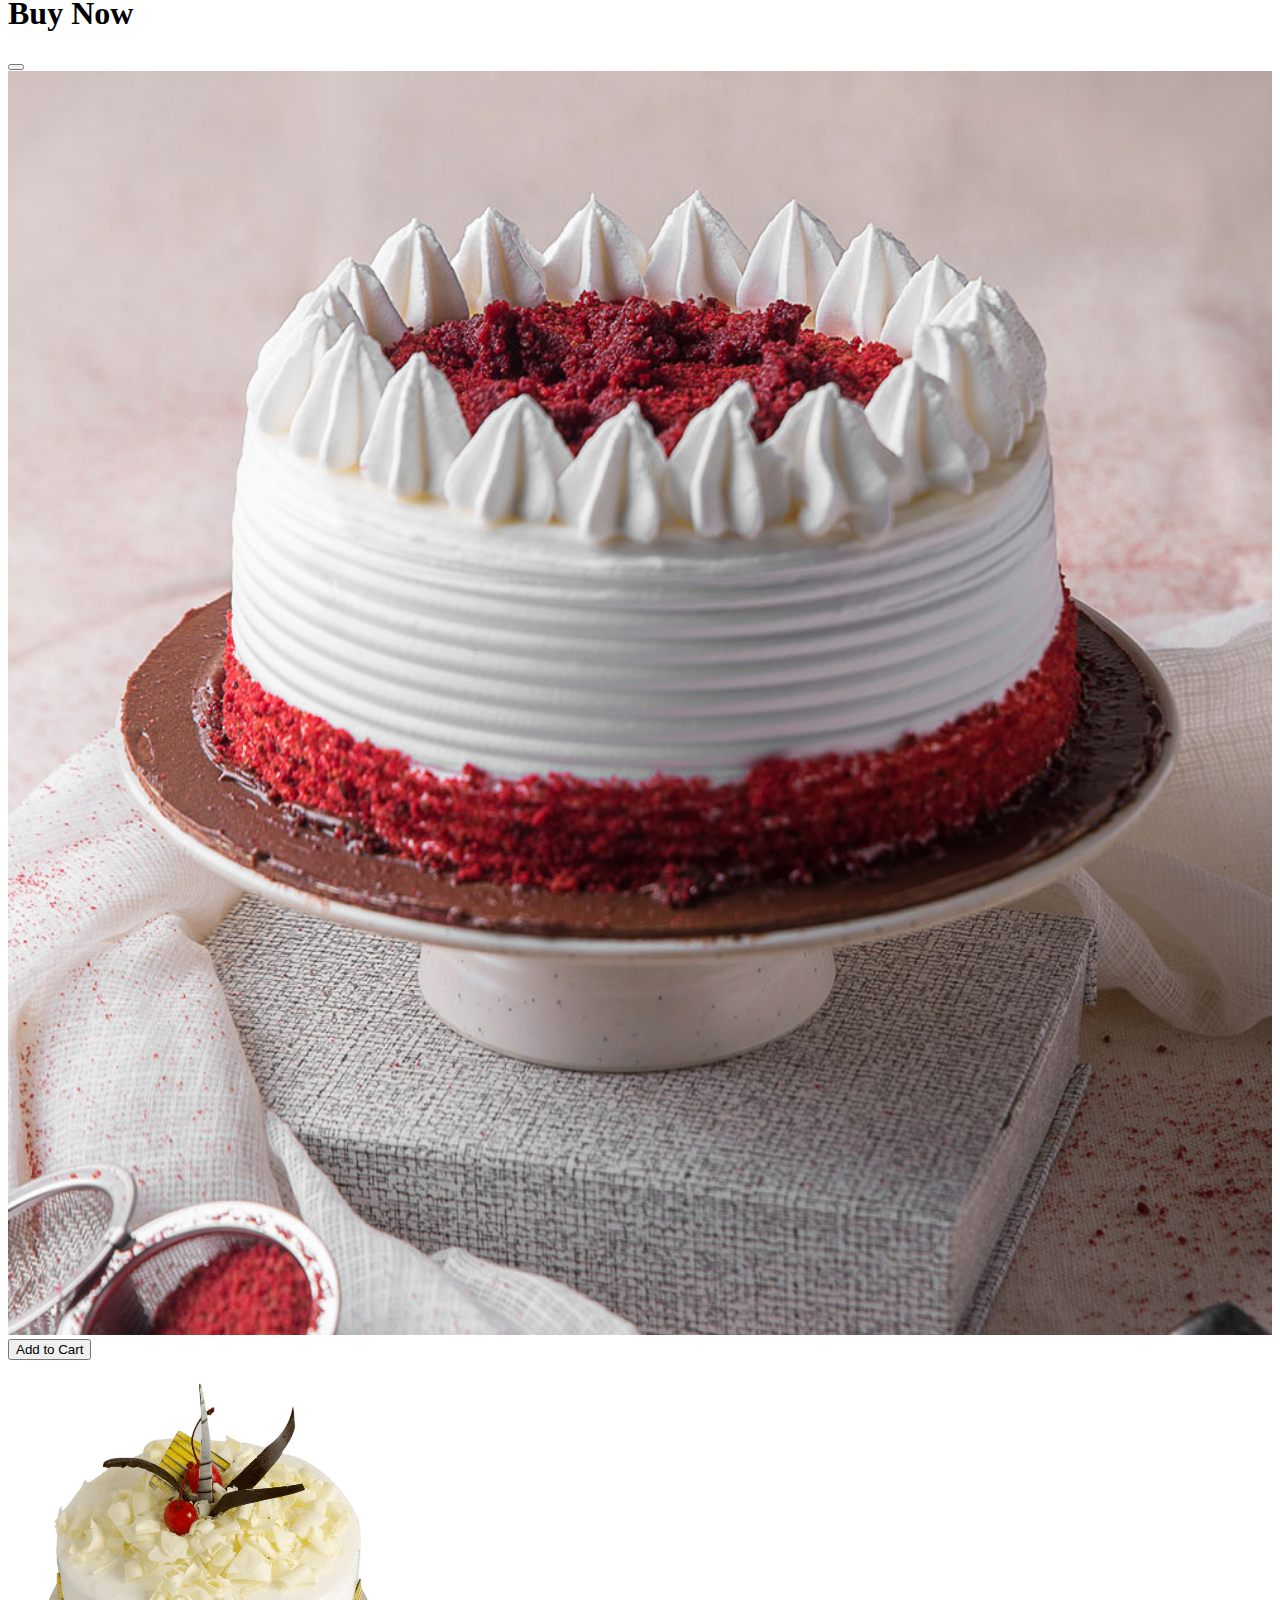
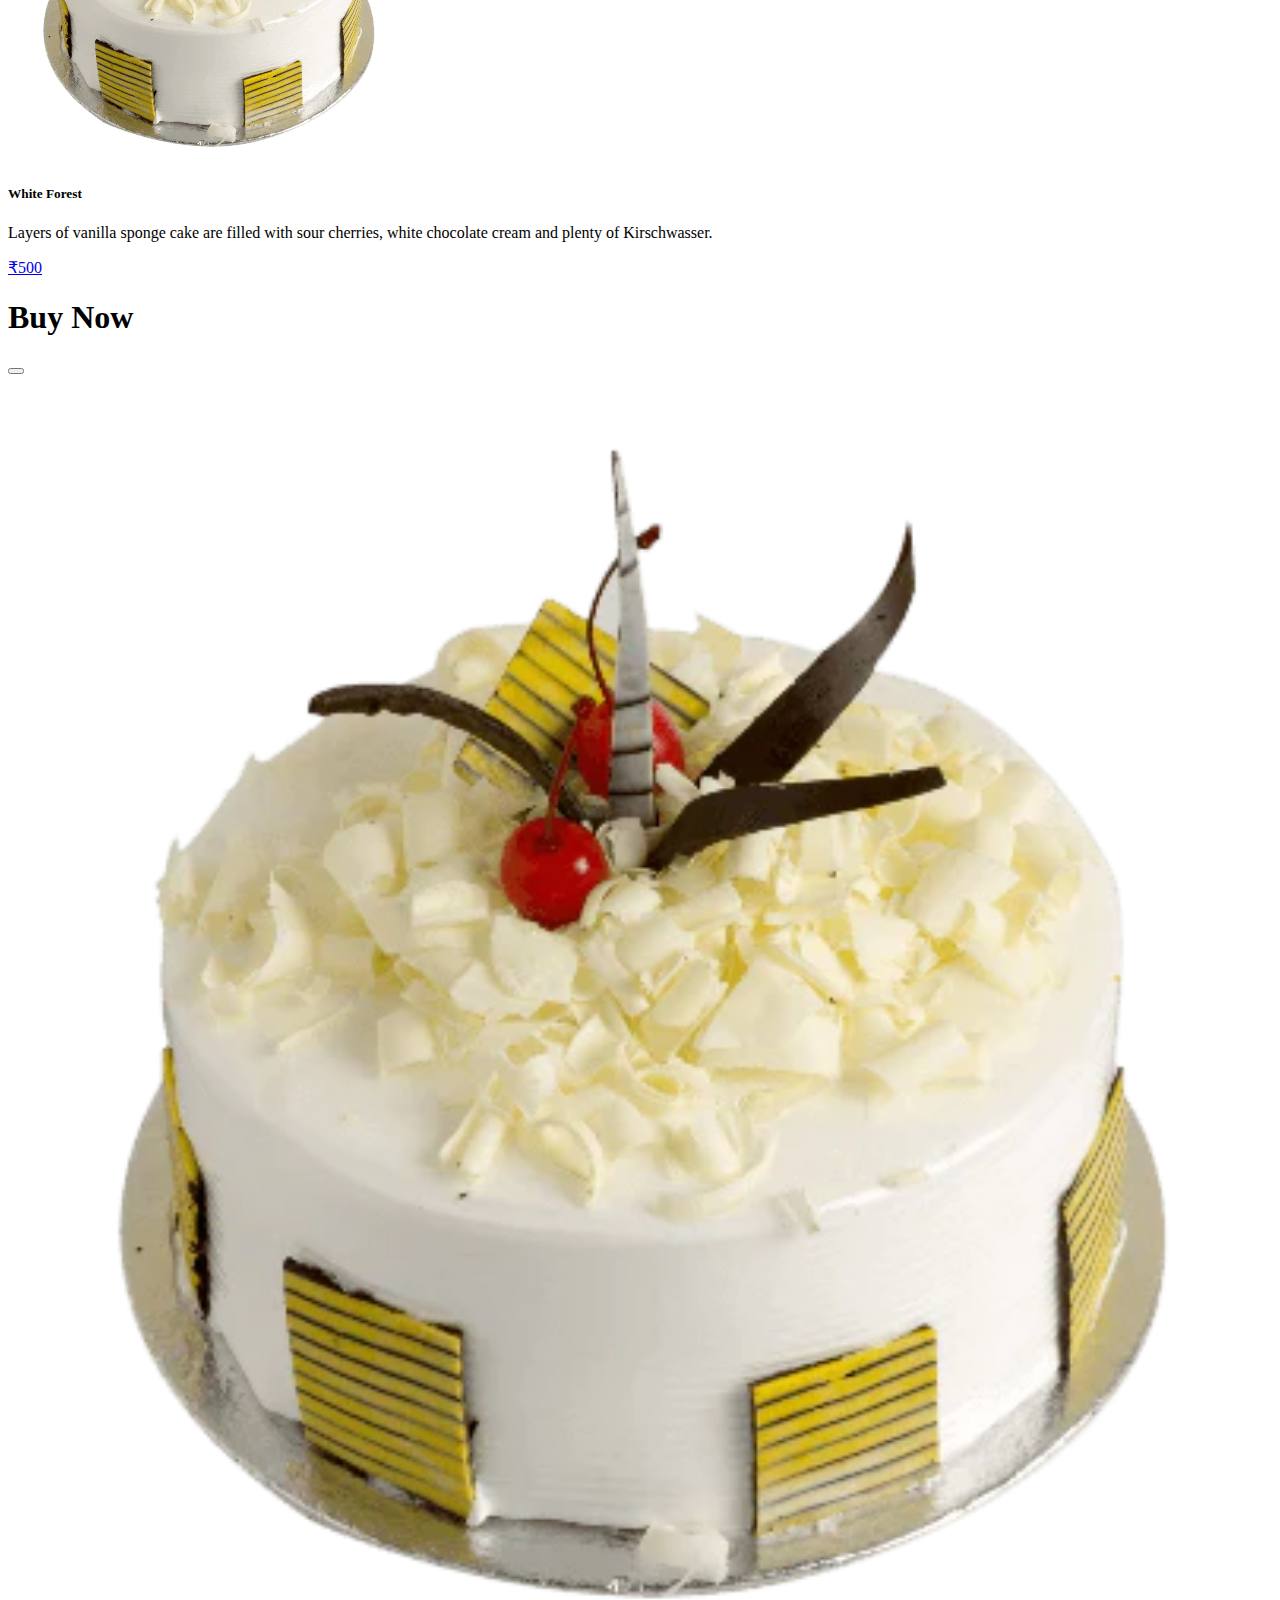
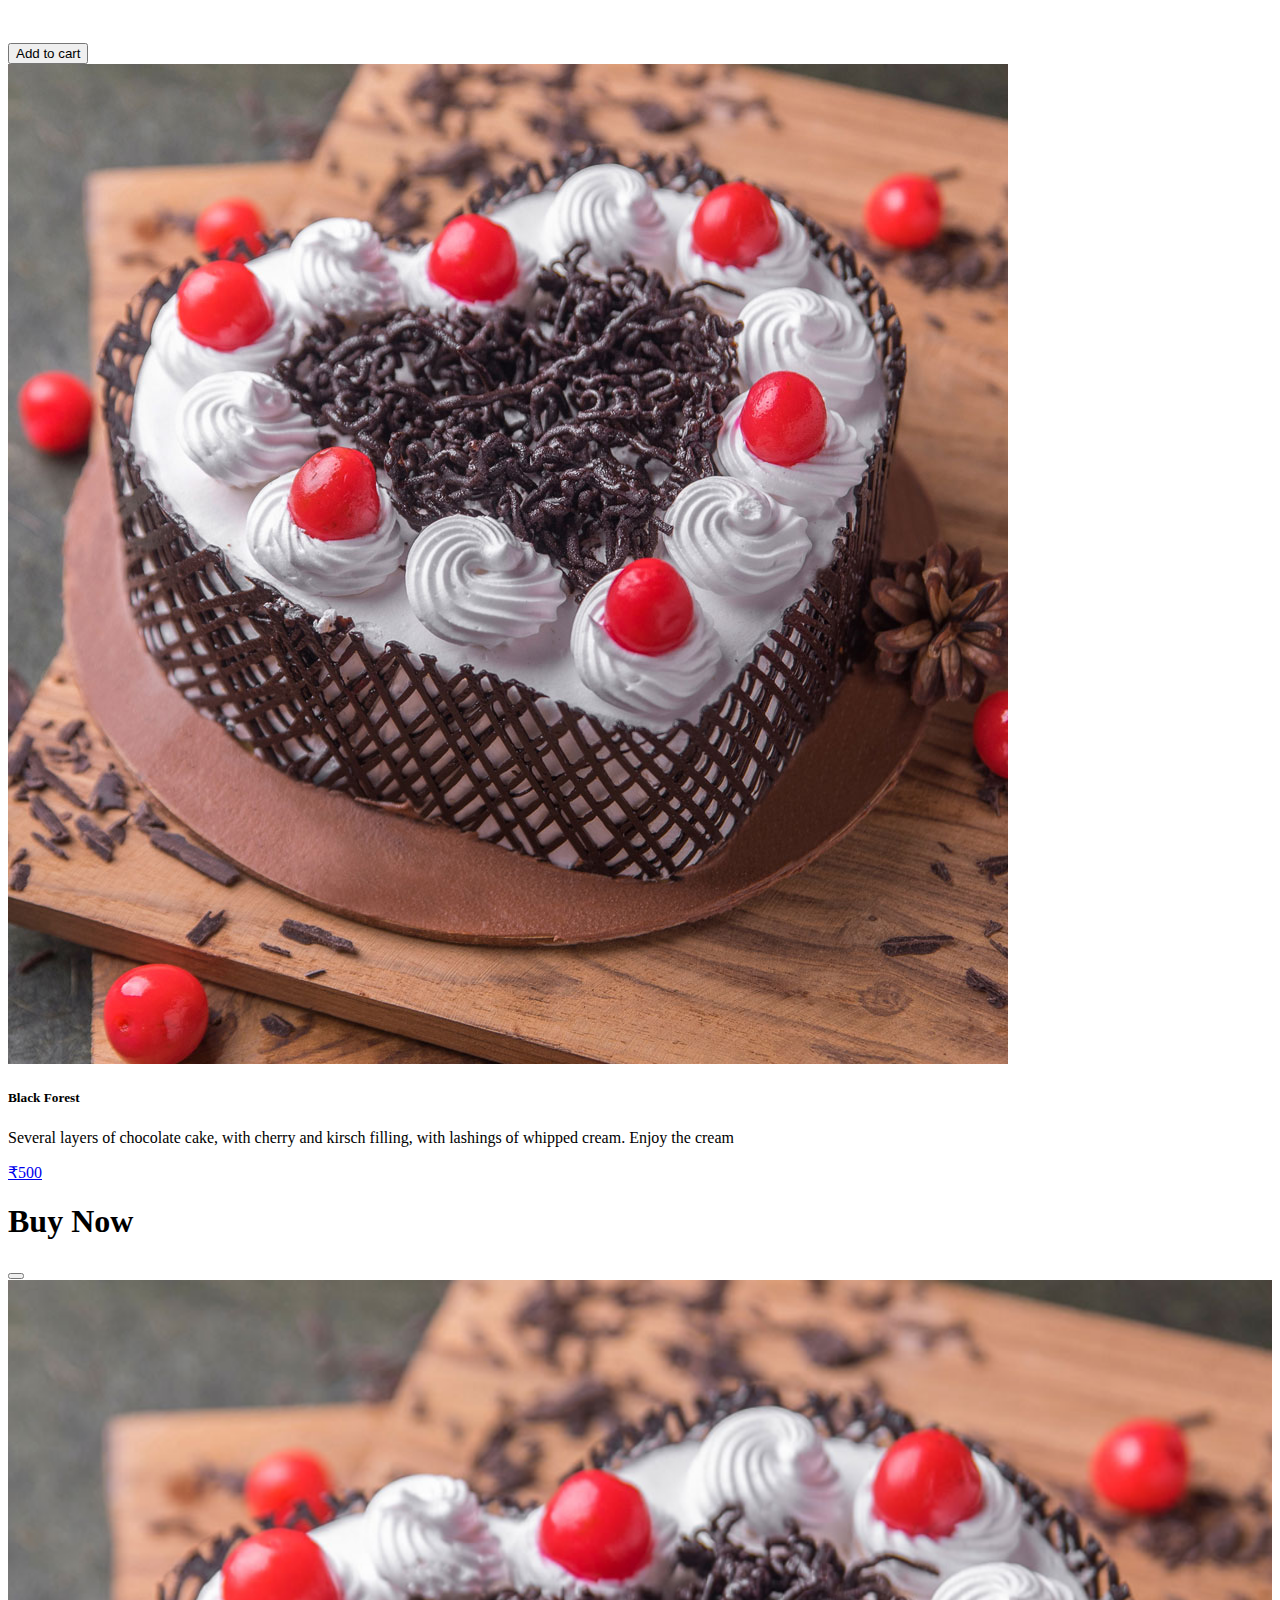
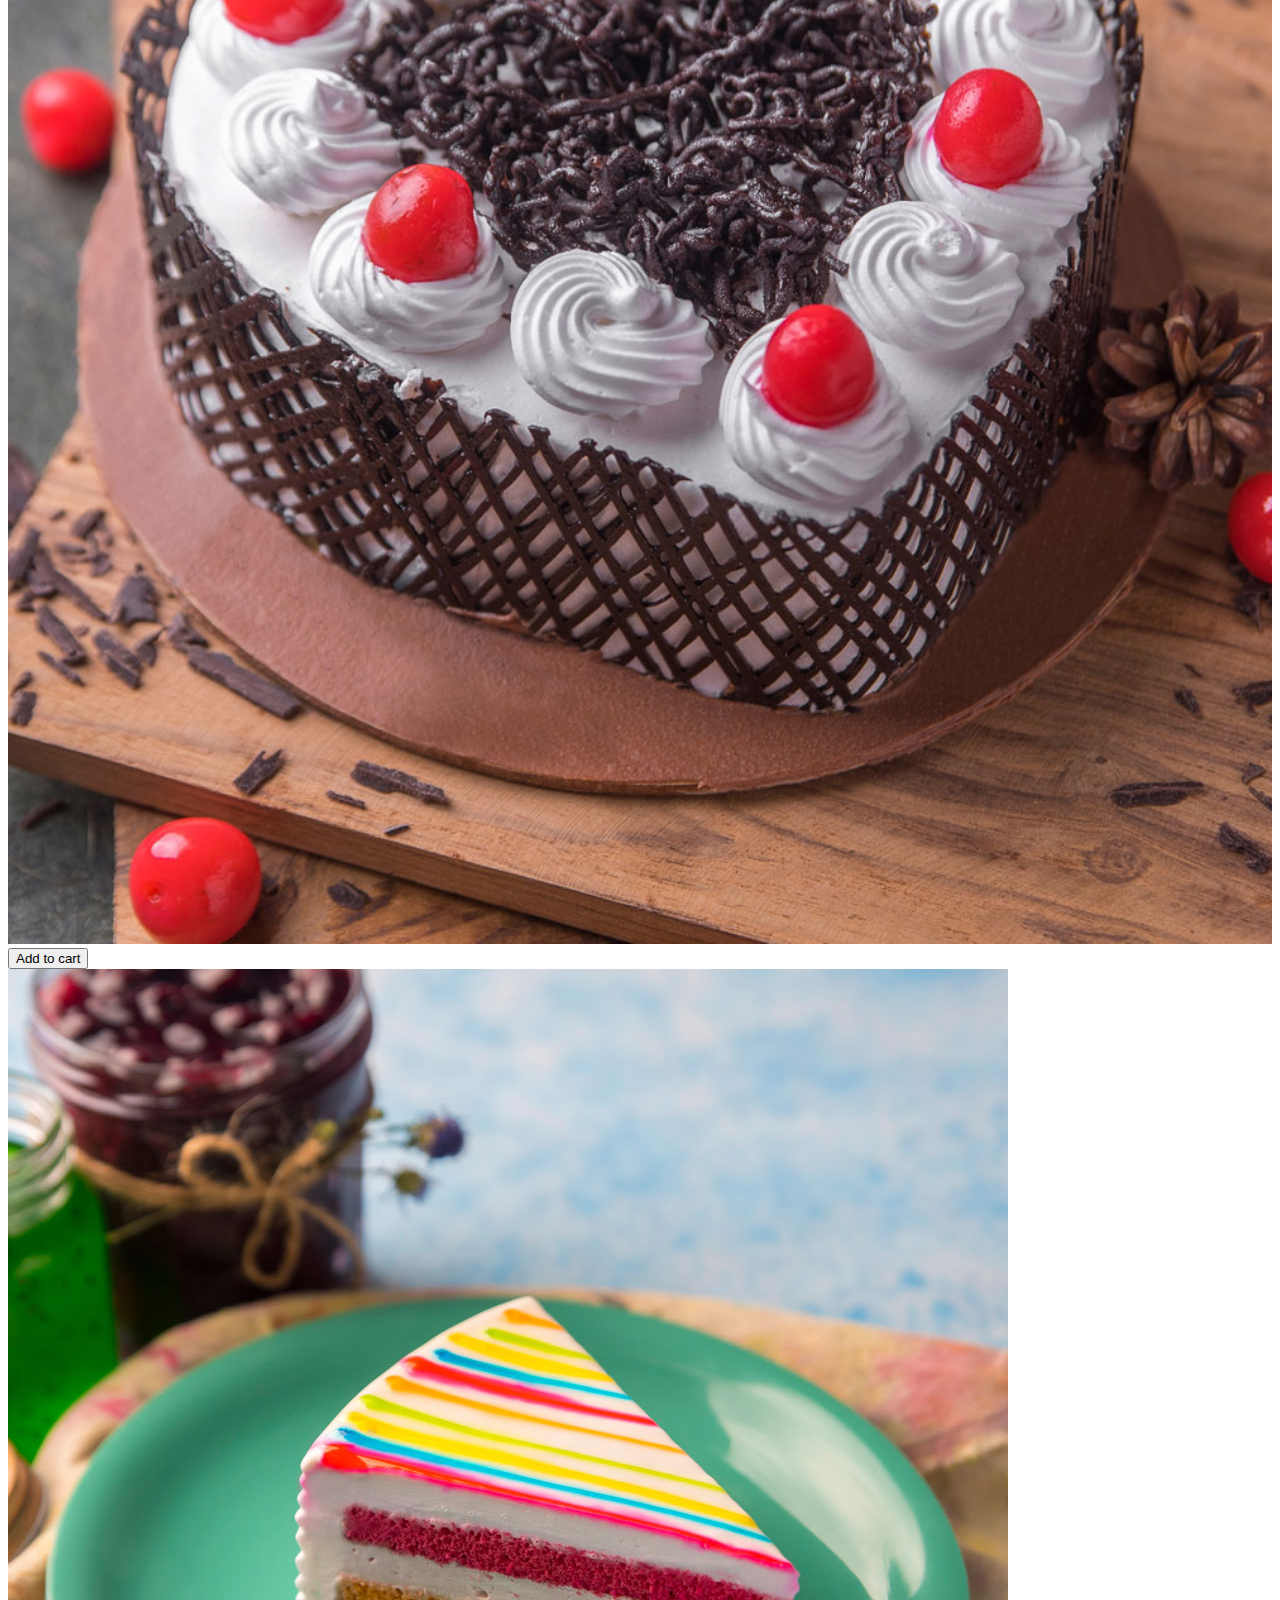
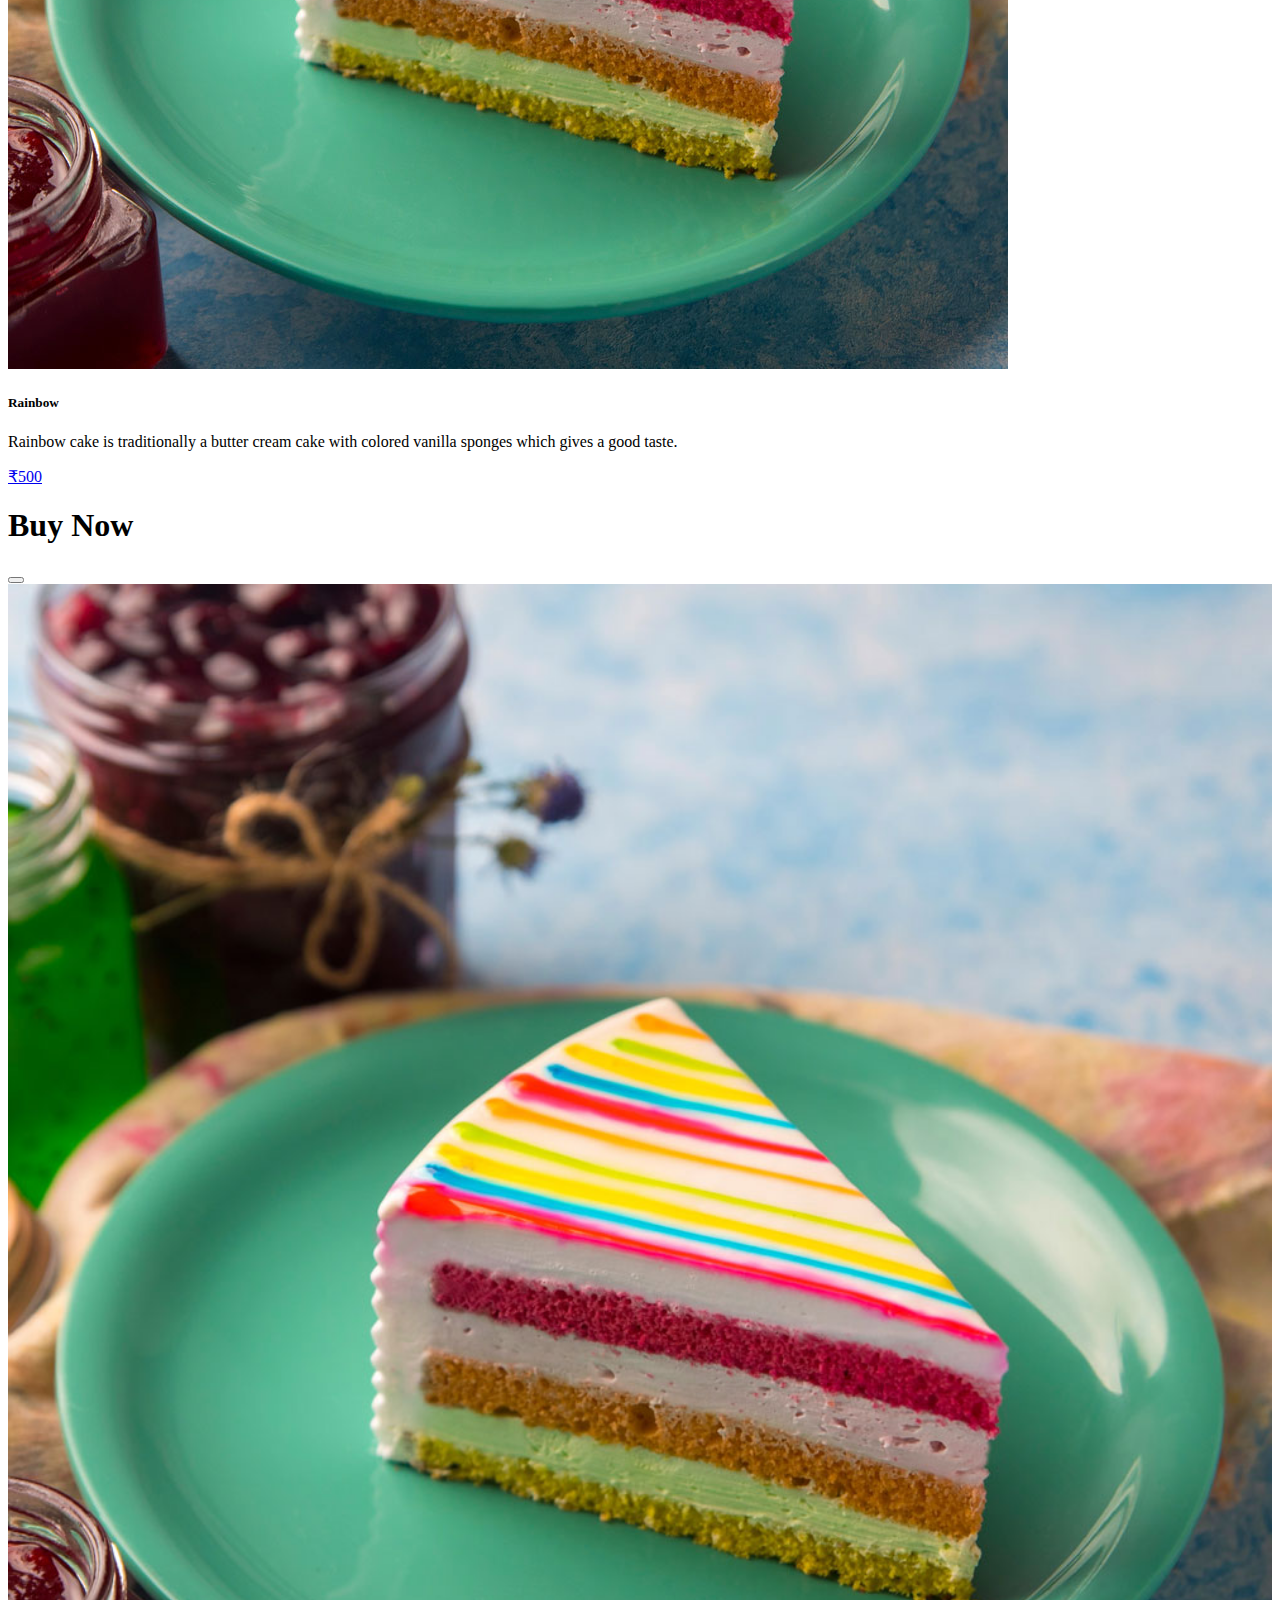
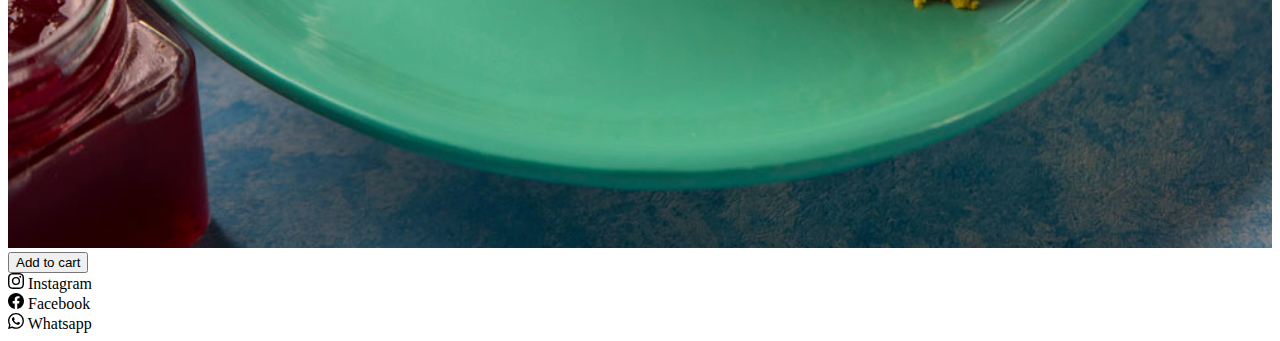
==== commit 497a13d7: "little update" ====
--- a/index.html
+++ b/index.html
@@ -106,7 +106,26 @@
           <div class="card-body ">
             <h5 class="card-title">White Forest</h5>
             <p class="card-text">Layers of vanilla sponge cake are filled with sour cherries, white chocolate cream and plenty of Kirschwasser.</p>
-            <a href="#" class="btn btn-warning"><i class="bi bi-cart3"></i>₹500</a>
+            <a href="#" class="btn btn-warning " data-bs-toggle="modal"  data-bs-target="#exampleModal"><i class="bi bi-cart3"></i>₹500</a>
+             <!-- Start Design Modal -->
+             <div class="modal fade" id="exampleModal" aria-labelledby="exampleModalLabel" aria-hidden="true">
+              <div class="modal-dialog">
+                <div class="modal-content">
+                  <div class="modal-header">
+                    <h1 class="modal-title fs-5" id="exampleModalLabel">Buy Now</h1>
+                    <button type="button" class="btn-close" data-bs-dismiss="modal" aria-label="Close"></button>
+                  </div>
+                  <div class="modal-body">
+                    <img src="img/White.webp" width="100%">
+                  </div>
+                  <div class="modal-footer">
+                    <button type="button" class="btn btn-warning ">Add to cart</button>
+                  </div>
+                </div>
+              </div>
+            </div>
+             <!-- End Design Modal --> 
+            
           </div>
 
         </div>
@@ -117,8 +136,26 @@
 
             <div class="card-body">
               <h5 class="card-title">Black Forest</h5>
-              <p class="card-text">Several layers of chocolate cake, with cherry and kirsch filling, with lashings of whipped cream.</p>
-              <a href="#" class="btn btn-warning"><i class="bi bi-cart3"></i>₹500</a>
+              <p class="card-text">Several layers of chocolate cake, with cherry and kirsch filling, with lashings of whipped cream. Enjoy the cream</p>
+              <a href="#" class="btn btn-warning " data-bs-toggle="modal"  data-bs-target="#example"><i class="bi bi-cart3"></i>₹500</a>
+               <!-- Start Design Modal -->
+              <div class="modal fade" id="example" aria-labelledby="exampleModalLabel" aria-hidden="true">
+               <div class="modal-dialog">
+                 <div class="modal-content">
+                   <div class="modal-header">
+                     <h1 class="modal-title fs-5" id="exampleModalLabel">Buy Now</h1>
+                     <button type="button" class="btn-close" data-bs-dismiss="modal" aria-label="Close"></button>
+                   </div>
+                   <div class="modal-body">
+                     <img src="img/G1.jpg" width="100%">
+                   </div>
+                   <div class="modal-footer">
+                     <button type="button" class="btn btn-warning ">Add to cart</button>
+                   </div>
+                 </div>
+               </div>
+             </div>
+              <!-- End Design Modal -->
             </div>
 
           </div>
@@ -130,7 +167,25 @@
           <div class="card-body">
             <h5 class="card-title">Rainbow</h5>
             <p class="card-text">Rainbow cake is traditionally a butter cream cake with colored vanilla sponges which gives a good taste.</p>
-            <a href="#" class="btn btn-warning"><i class="bi bi-cart3"></i>₹500</a>
+            <a href="#" class="btn btn-warning " data-bs-toggle="modal"  data-bs-target="#1"><i class="bi bi-cart3"></i>₹500</a>
+            <!-- Start Design Modal -->
+            <div class="modal fade" id="1" aria-labelledby="exampleModalLabel" aria-hidden="true">
+              <div class="modal-dialog">
+                <div class="modal-content">
+                  <div class="modal-header">
+                    <h1 class="modal-title fs-5" id="exampleModalLabel">Buy Now</h1>
+                    <button type="button" class="btn-close" data-bs-dismiss="modal" aria-label="Close"></button>
+                  </div>
+                  <div class="modal-body">
+                    <img src="img/G3.jpg" width="100%">
+                  </div>
+                  <div class="modal-footer">
+                    <button type="button" class="btn btn-warning ">Add to cart</button>
+                  </div>
+                </div>
+              </div>
+            </div>
+             <!-- End Design Modal -->
           </div>
 
         </div>
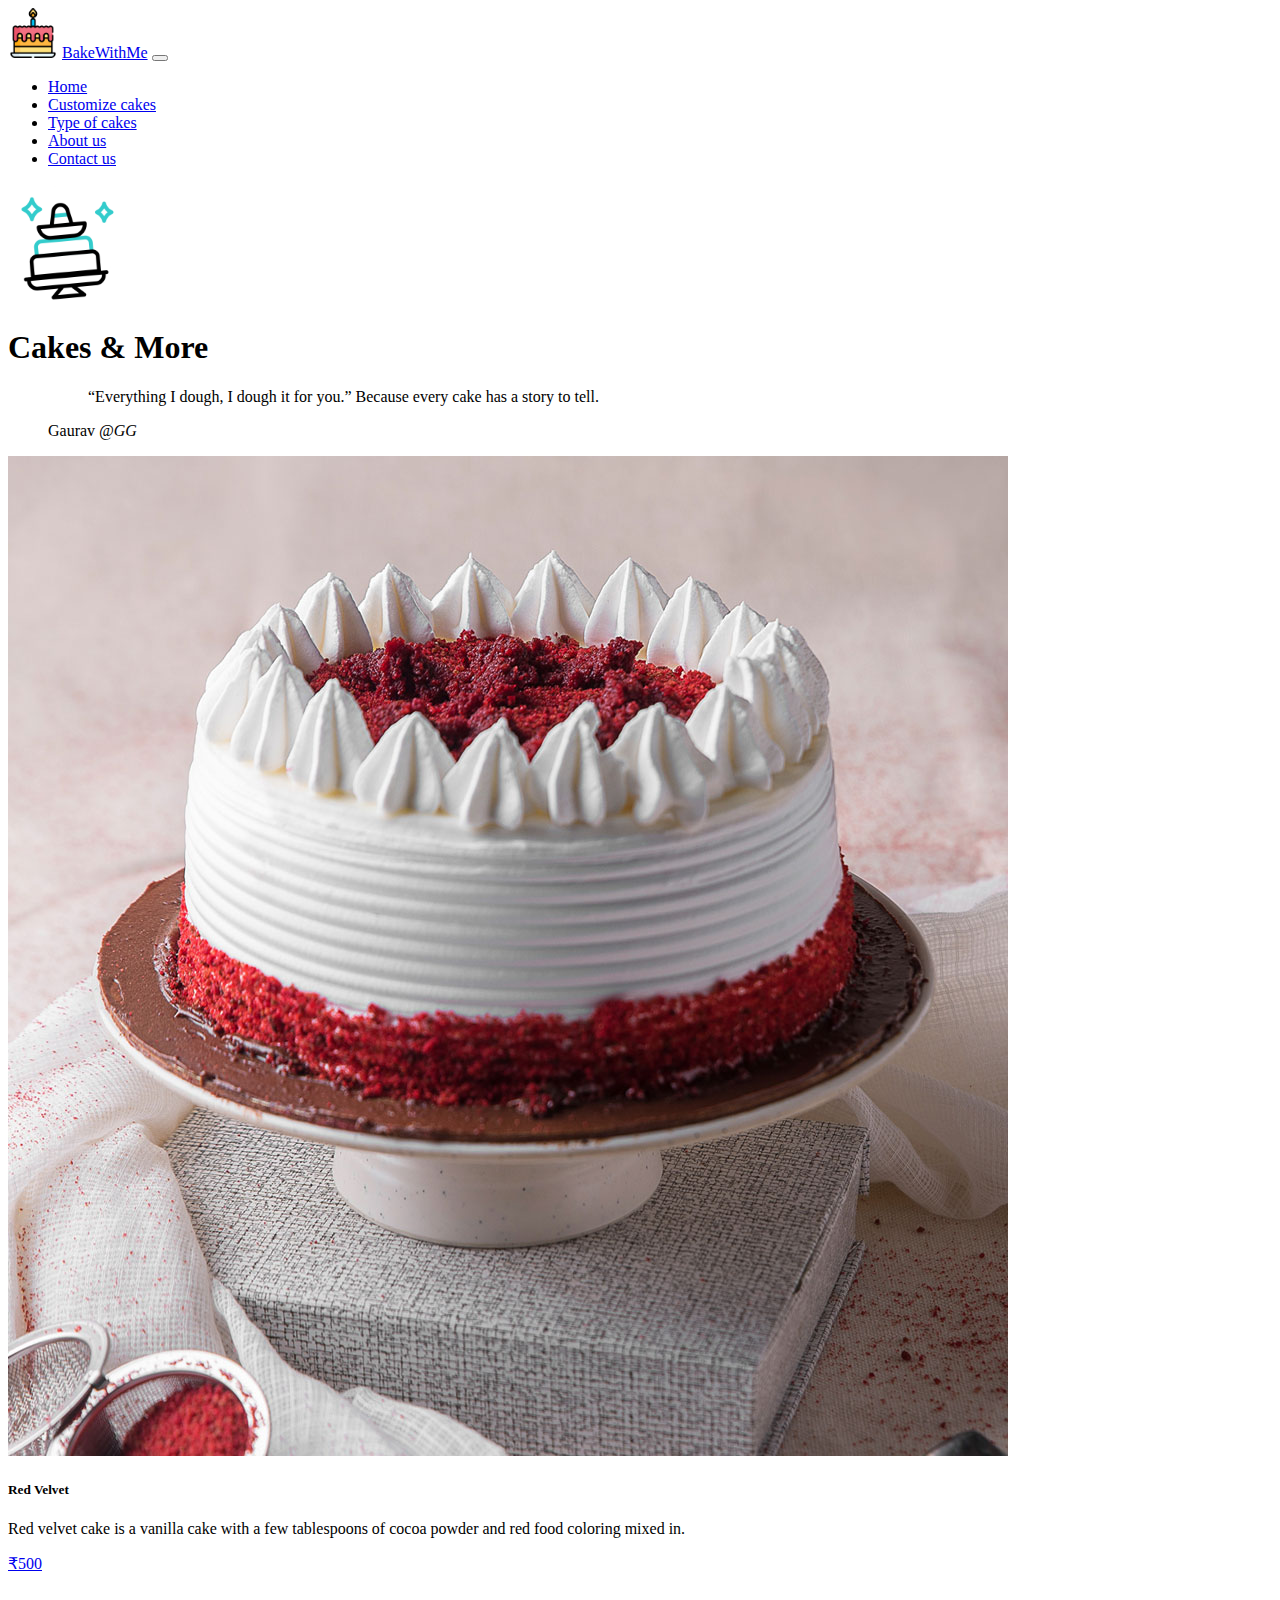
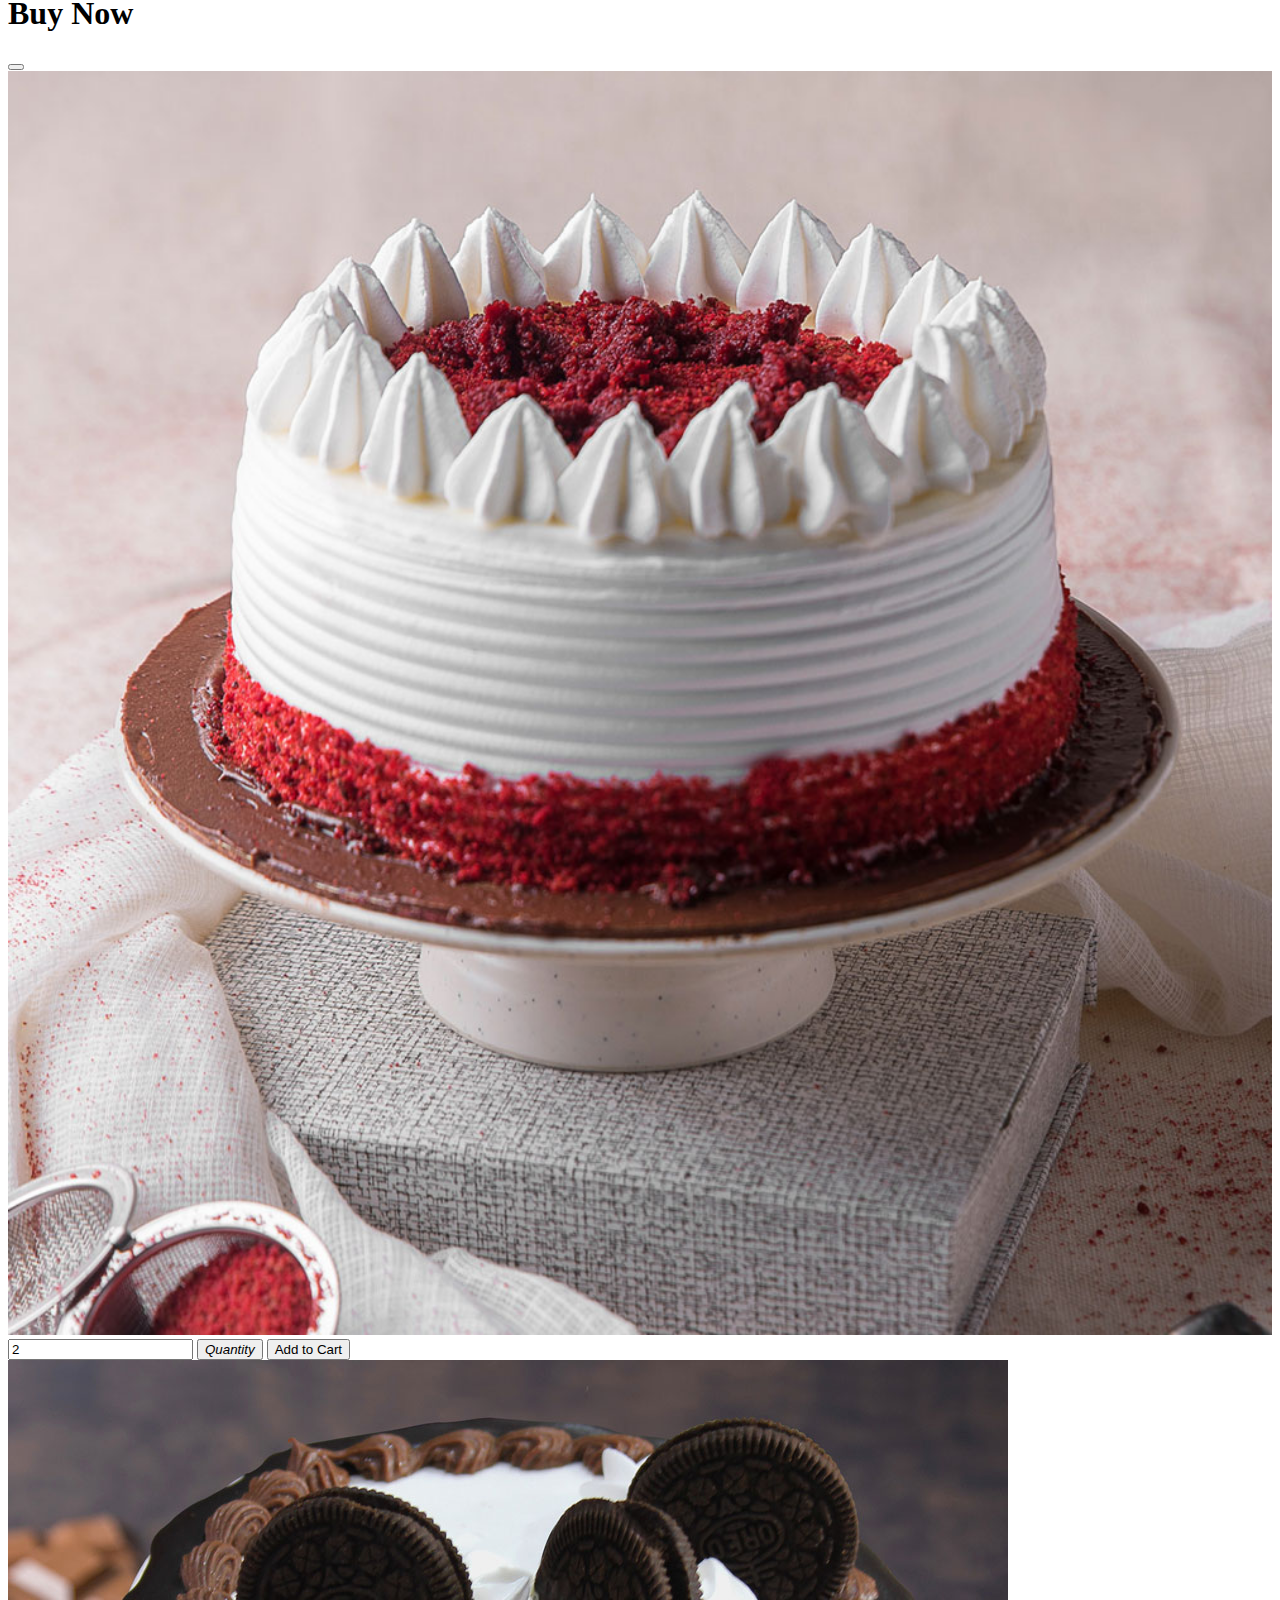
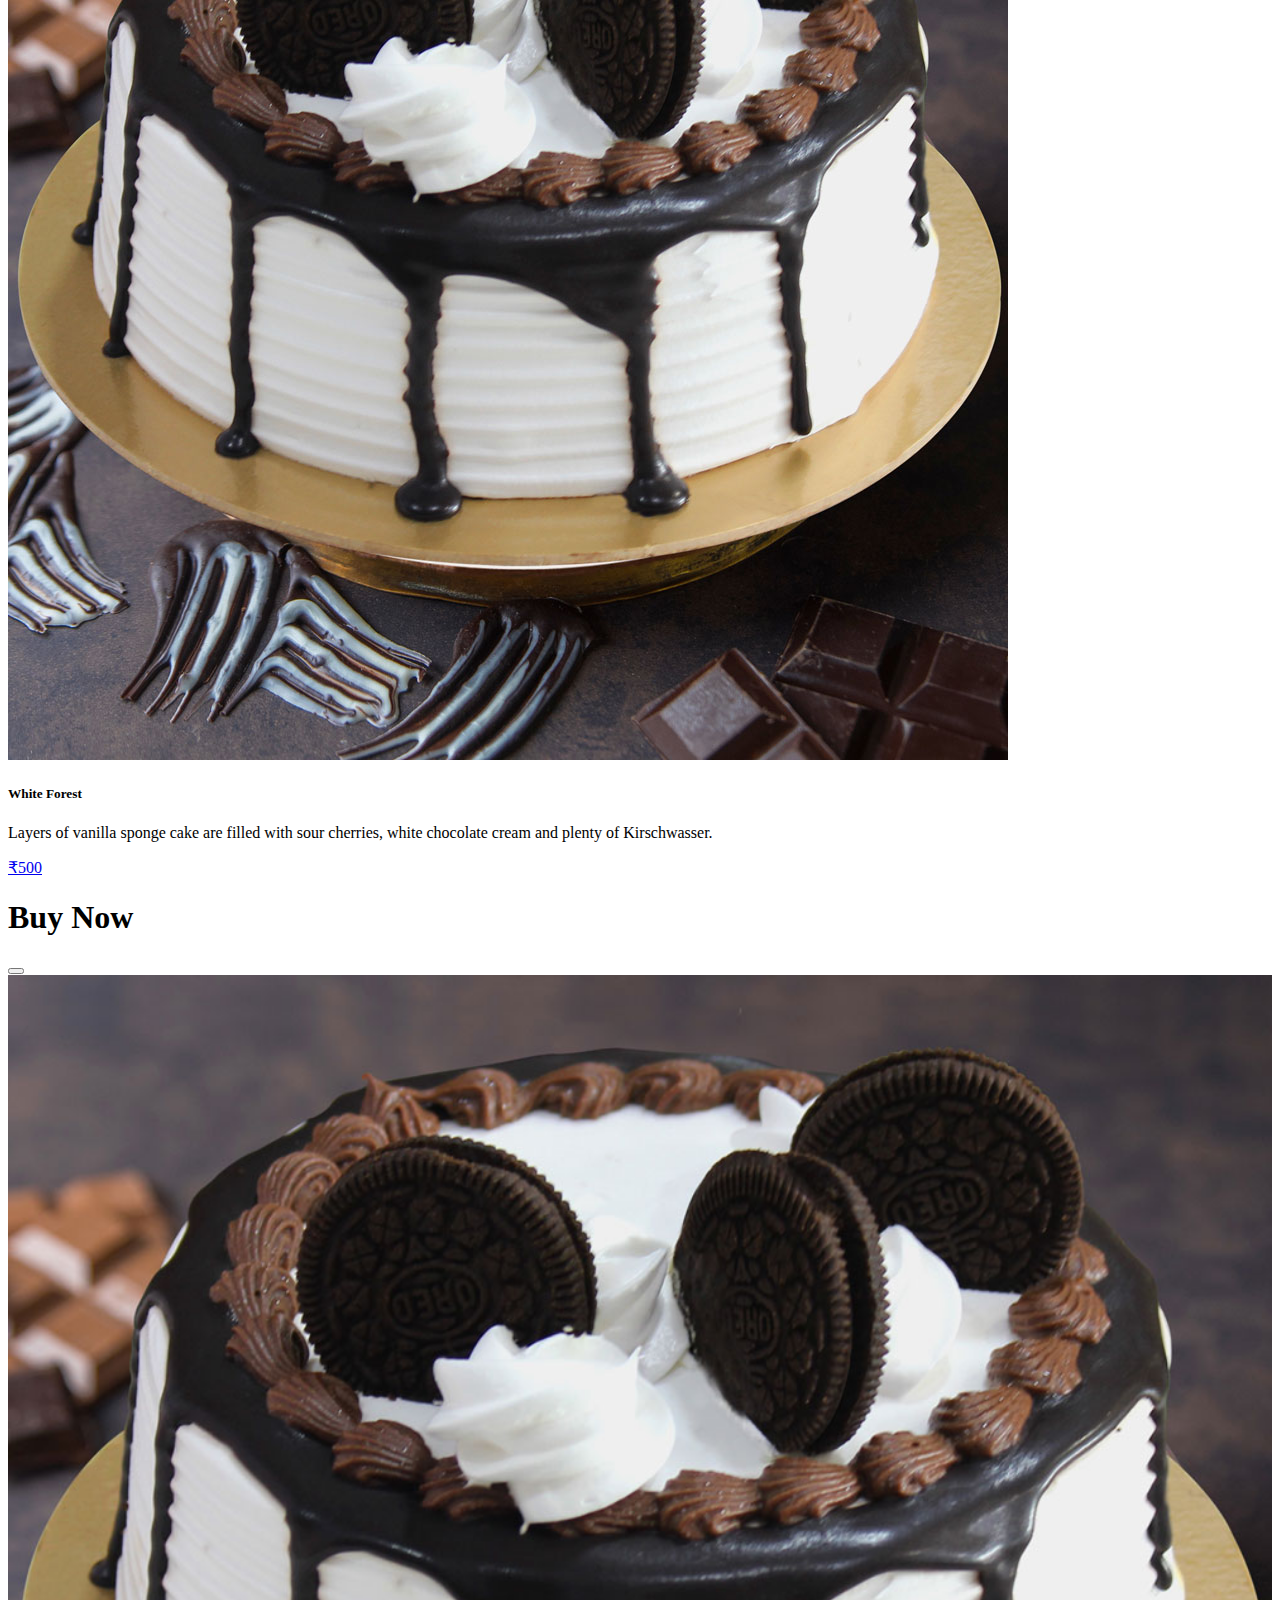
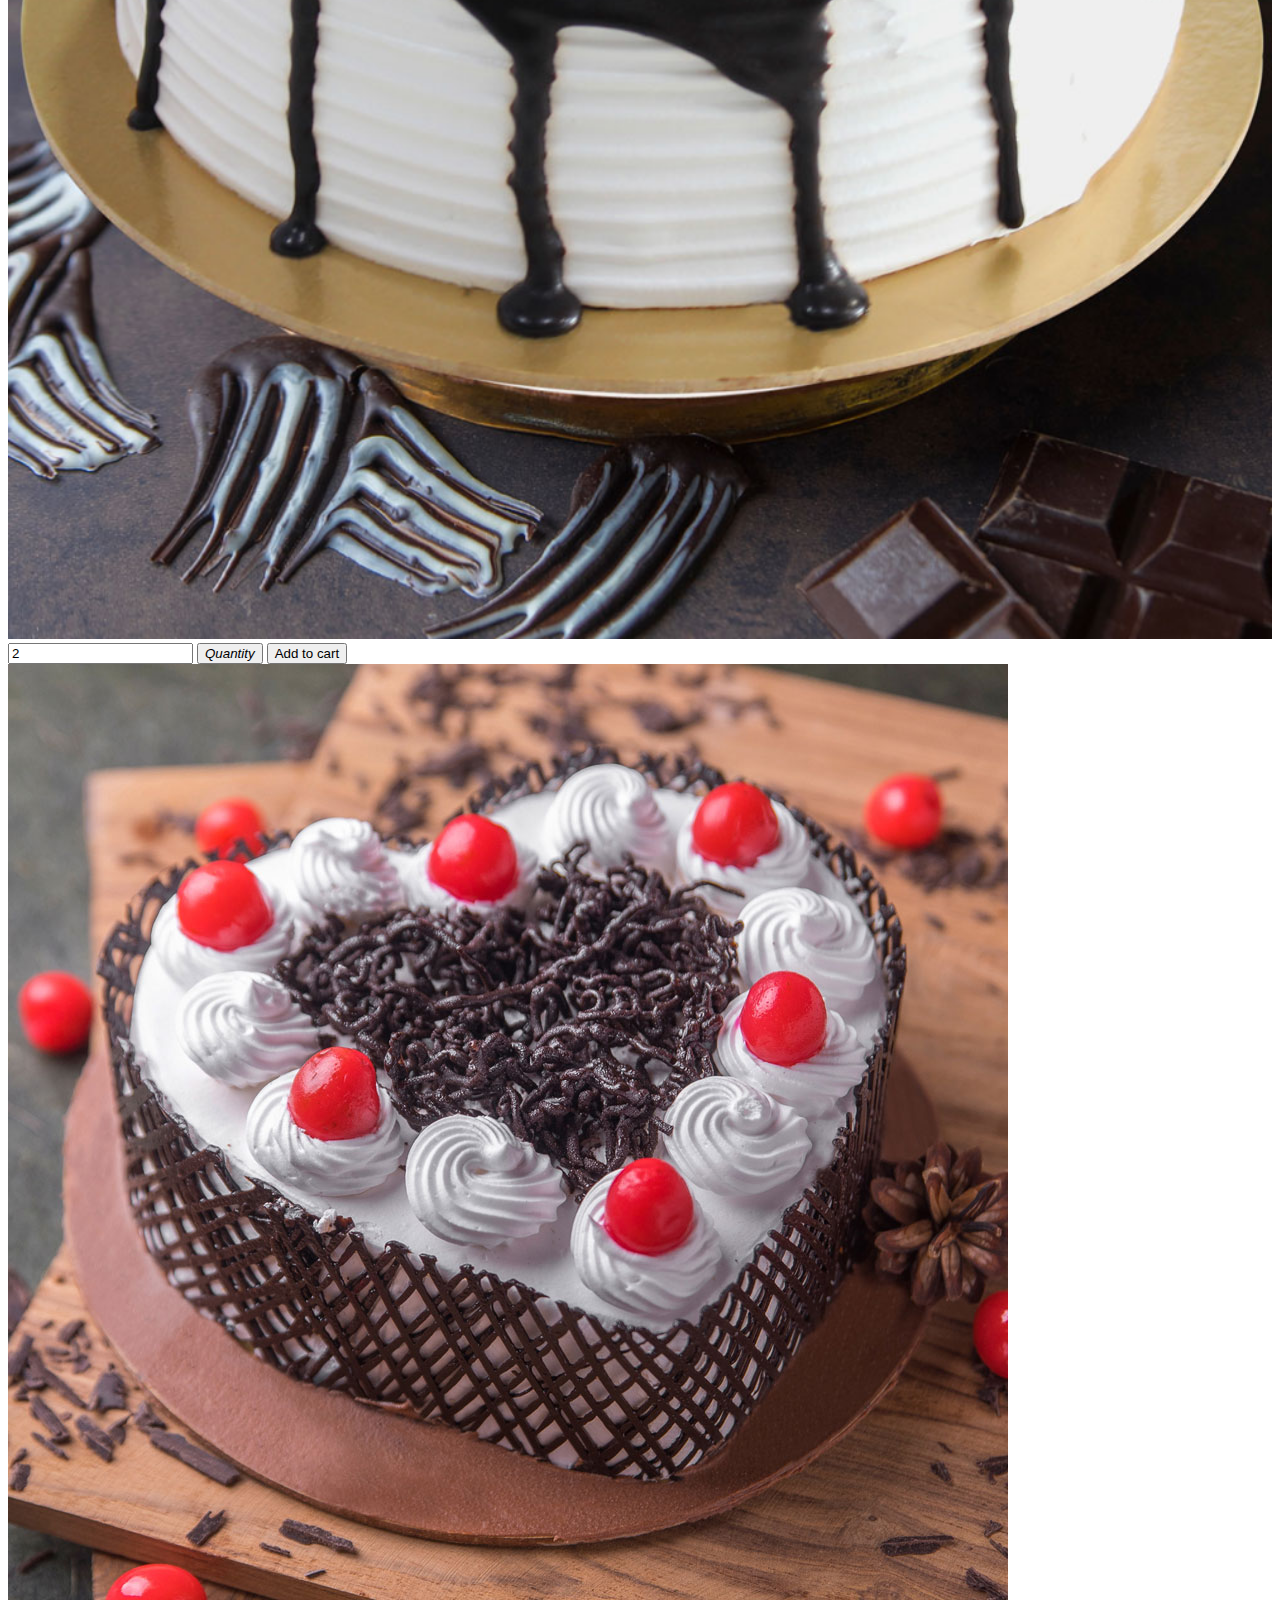
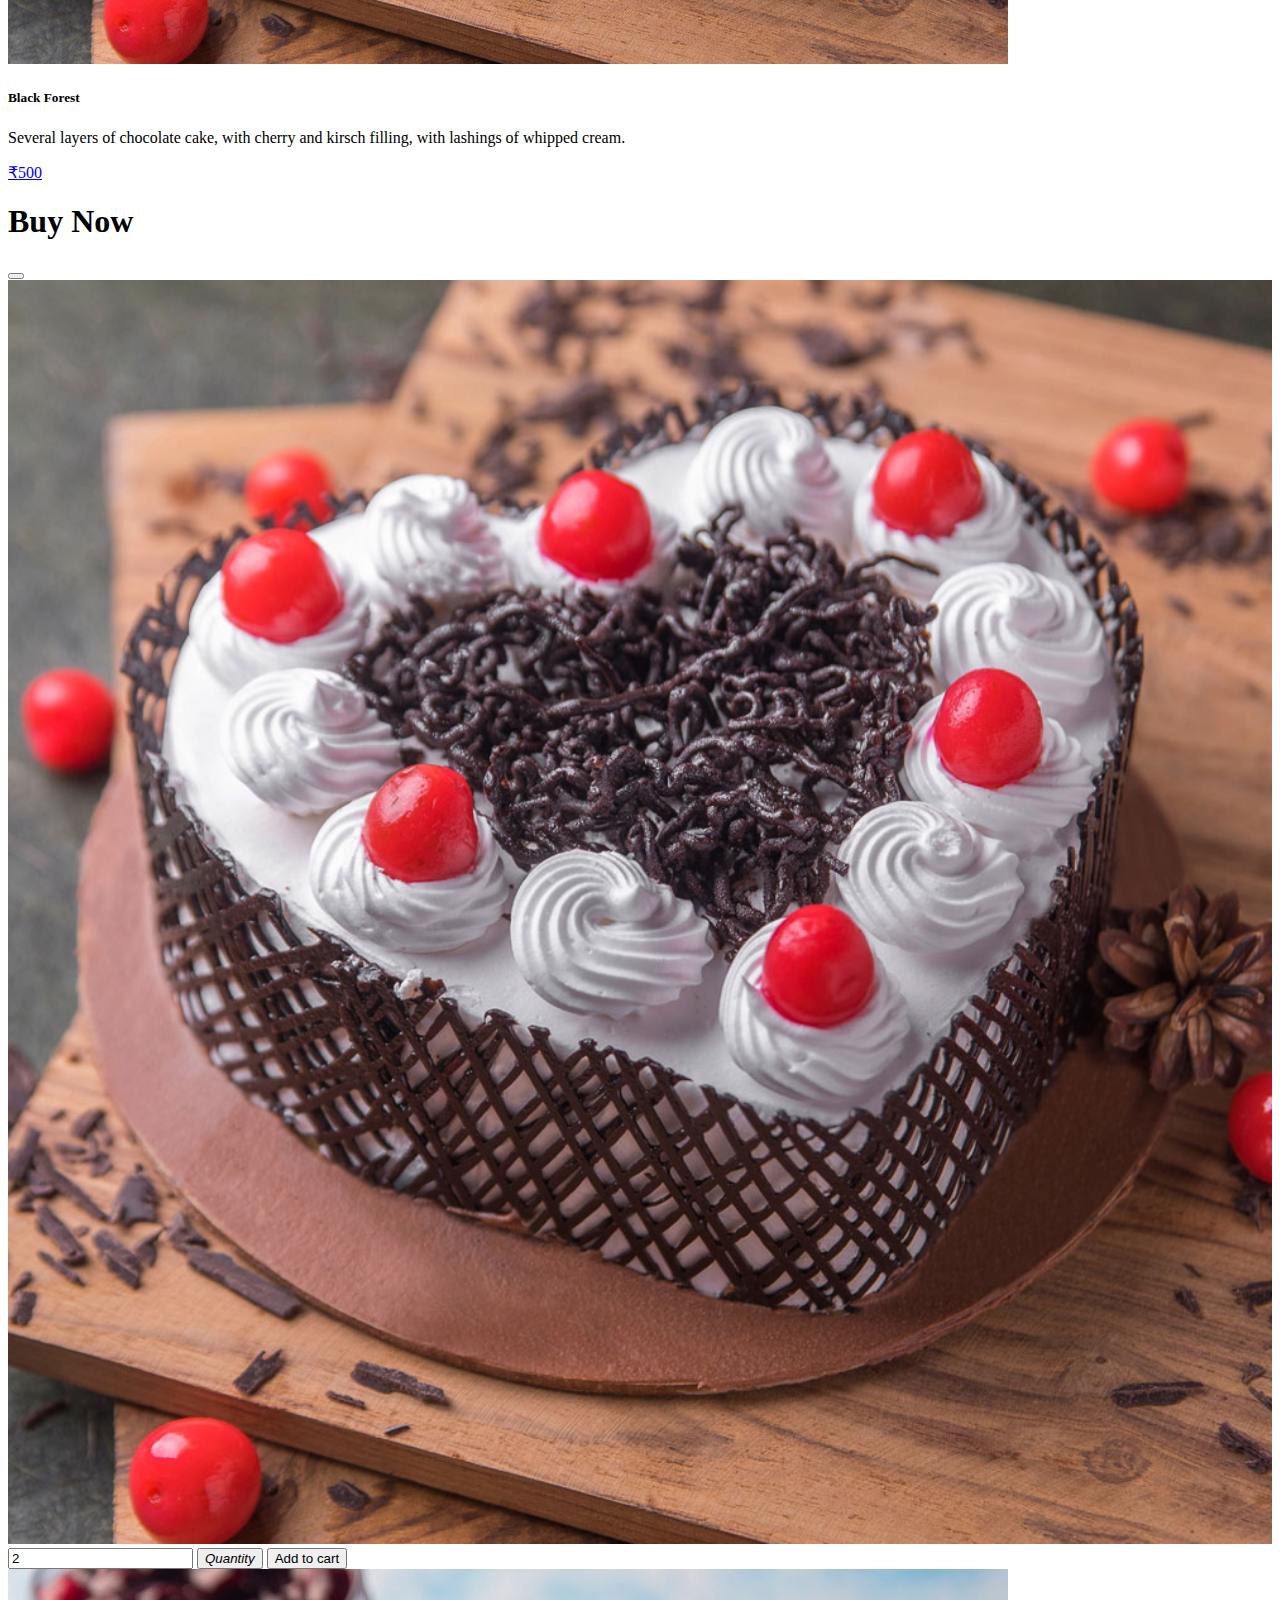
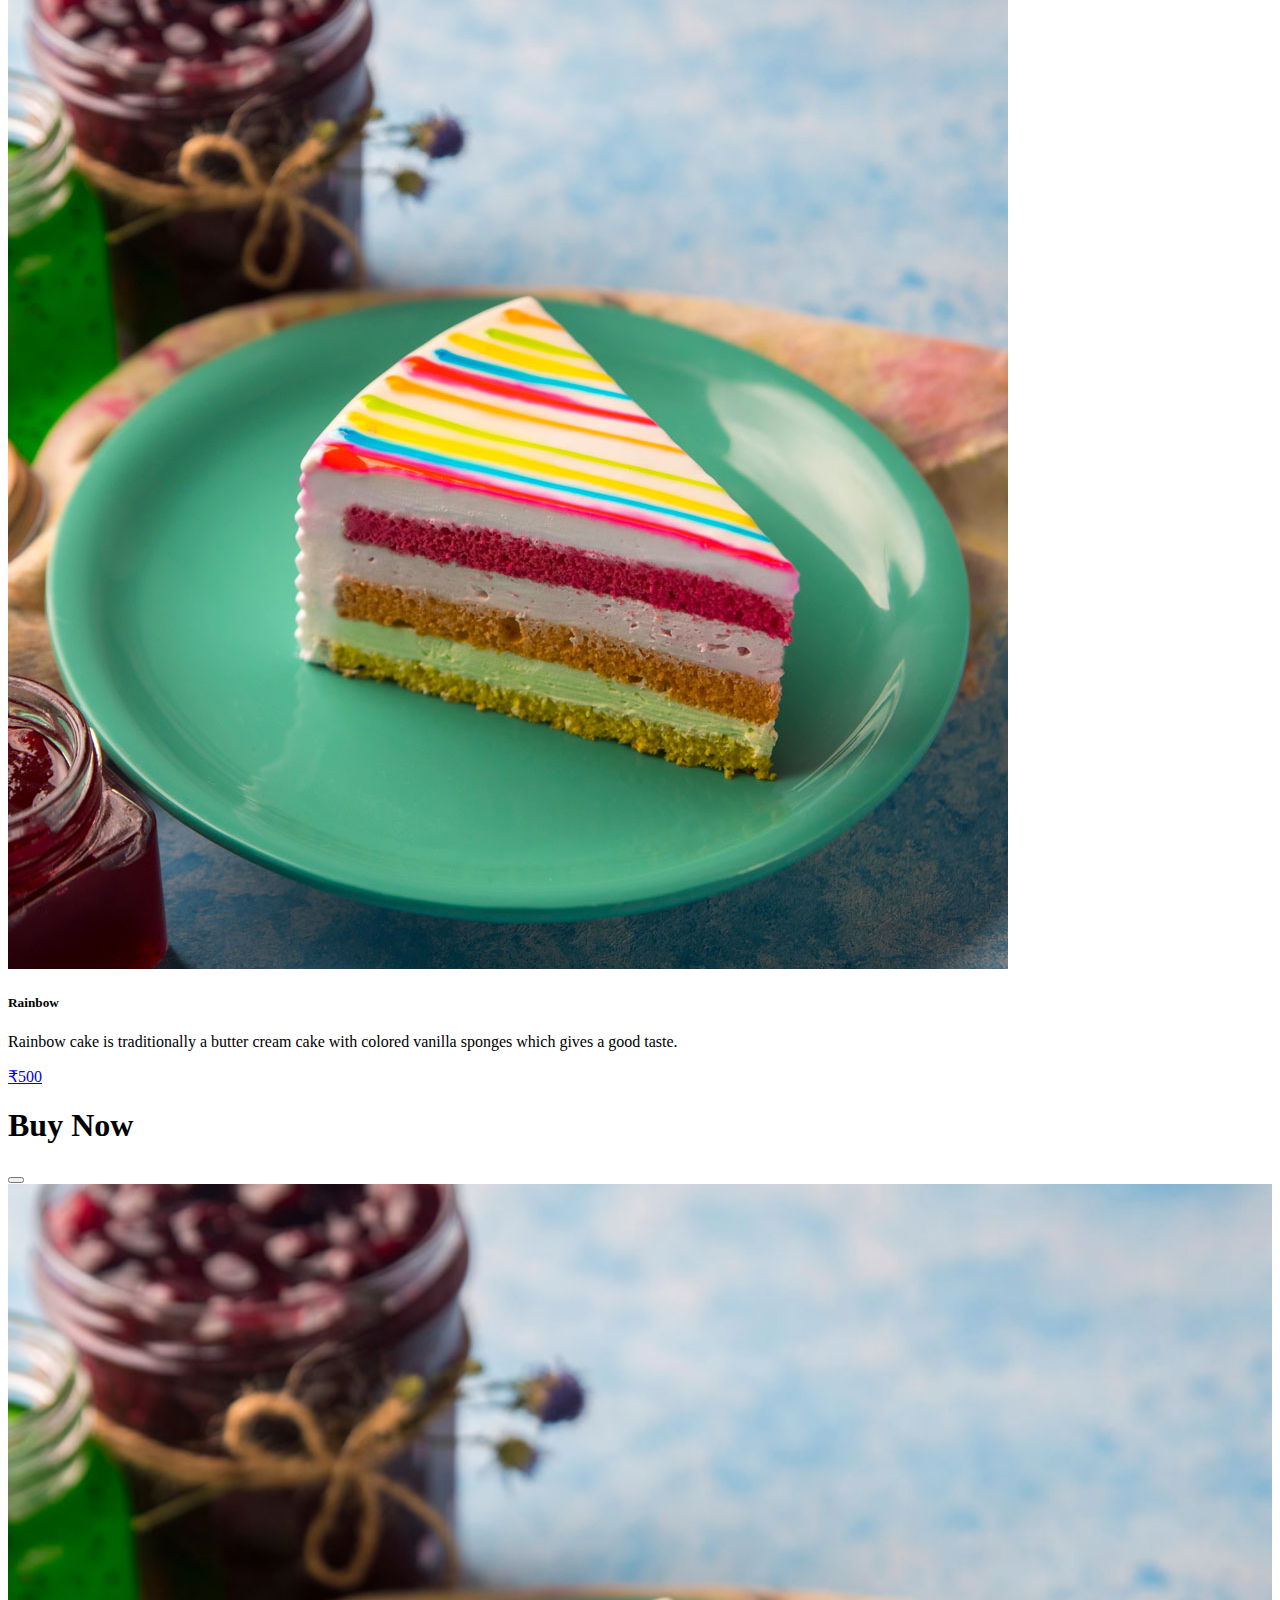
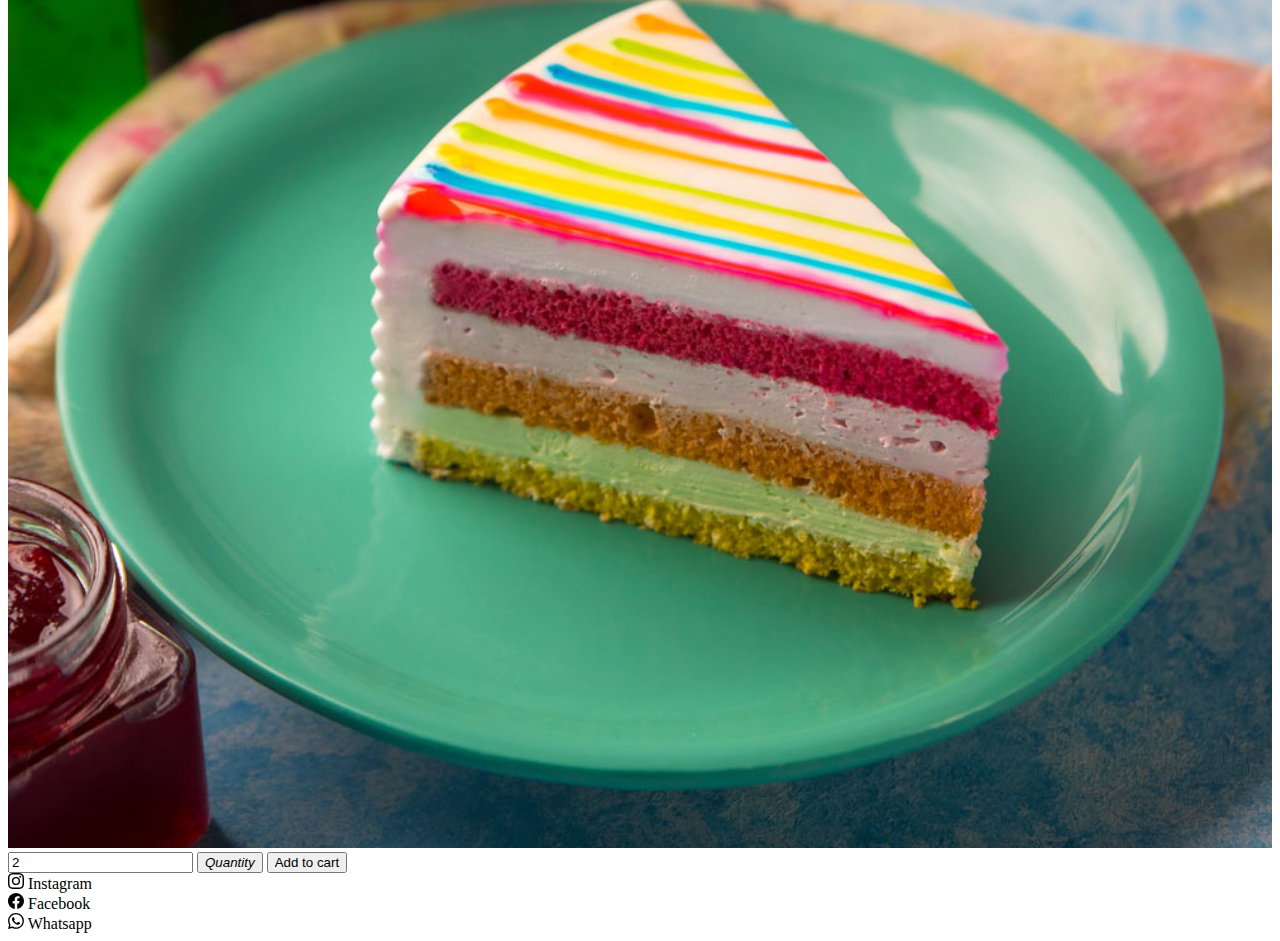
==== commit a9b7cb56: "cart done" ====
--- a/index.html
+++ b/index.html
@@ -88,6 +88,13 @@
                         </div>
                     
                         <div class="modal-footer ">
+                          <input id="form1" min="0" name="quantity" value="2" type="number"
+                          class="form-control form-control-sm" />
+        
+                        <button class="btn btn-link px-2"
+                          onclick="this.parentNode.querySelector('input[type=number]').stepUp()">
+                          <i class="fas fa-plus ">Quantity</i>
+                        </button>
                             <button type="button" class="btn btn-warning ">Add to Cart</button>
                         </div>
                     
@@ -101,7 +108,7 @@
       </div>
       <div class="col-sm-3  ">
         <div class="card shadow border border-1 border-light-subtle p-2  ">
-          <img src="img/White.webp" class="img-thumbnail" >
+          <img src="img/w.jpg" class="img-thumbnail" >
 
           <div class="card-body ">
             <h5 class="card-title">White Forest</h5>
@@ -116,9 +123,16 @@
                     <button type="button" class="btn-close" data-bs-dismiss="modal" aria-label="Close"></button>
                   </div>
                   <div class="modal-body">
-                    <img src="img/White.webp" width="100%">
+                    <img src="img/w.jpg" width="100%">
                   </div>
                   <div class="modal-footer">
+                    <input id="form1" min="0" name="quantity" value="2" type="number"
+                          class="form-control form-control-sm" />
+        
+                        <button class="btn btn-link px-2"
+                          onclick="this.parentNode.querySelector('input[type=number]').stepUp()">
+                          <i class="fas fa-plus ">Quantity</i>
+                        </button>
                     <button type="button" class="btn btn-warning ">Add to cart</button>
                   </div>
                 </div>
@@ -136,7 +150,7 @@
 
             <div class="card-body">
               <h5 class="card-title">Black Forest</h5>
-              <p class="card-text">Several layers of chocolate cake, with cherry and kirsch filling, with lashings of whipped cream. Enjoy the cream</p>
+              <p class="card-text">Several layers of chocolate cake, with cherry and kirsch filling, with lashings of whipped cream.</p>
               <a href="#" class="btn btn-warning " data-bs-toggle="modal"  data-bs-target="#example"><i class="bi bi-cart3"></i>₹500</a>
                <!-- Start Design Modal -->
               <div class="modal fade" id="example" aria-labelledby="exampleModalLabel" aria-hidden="true">
@@ -150,6 +164,13 @@
                      <img src="img/G1.jpg" width="100%">
                    </div>
                    <div class="modal-footer">
+                    <input id="form1" min="0" name="quantity" value="2" type="number"
+                          class="form-control form-control-sm" />
+        
+                        <button class="btn btn-link px-2"
+                          onclick="this.parentNode.querySelector('input[type=number]').stepUp()">
+                          <i class="fas fa-plus ">Quantity</i>
+                        </button>
                      <button type="button" class="btn btn-warning ">Add to cart</button>
                    </div>
                  </div>
@@ -180,6 +201,13 @@
                     <img src="img/G3.jpg" width="100%">
                   </div>
                   <div class="modal-footer">
+                    <input id="form1" min="0" name="quantity" value="2" type="number"
+                          class="form-control form-control-sm" />
+        
+                        <button class="btn btn-link px-2"
+                          onclick="this.parentNode.querySelector('input[type=number]').stepUp()">
+                          <i class="fas fa-plus ">Quantity</i>
+                        </button>
                     <button type="button" class="btn btn-warning ">Add to cart</button>
                   </div>
                 </div>
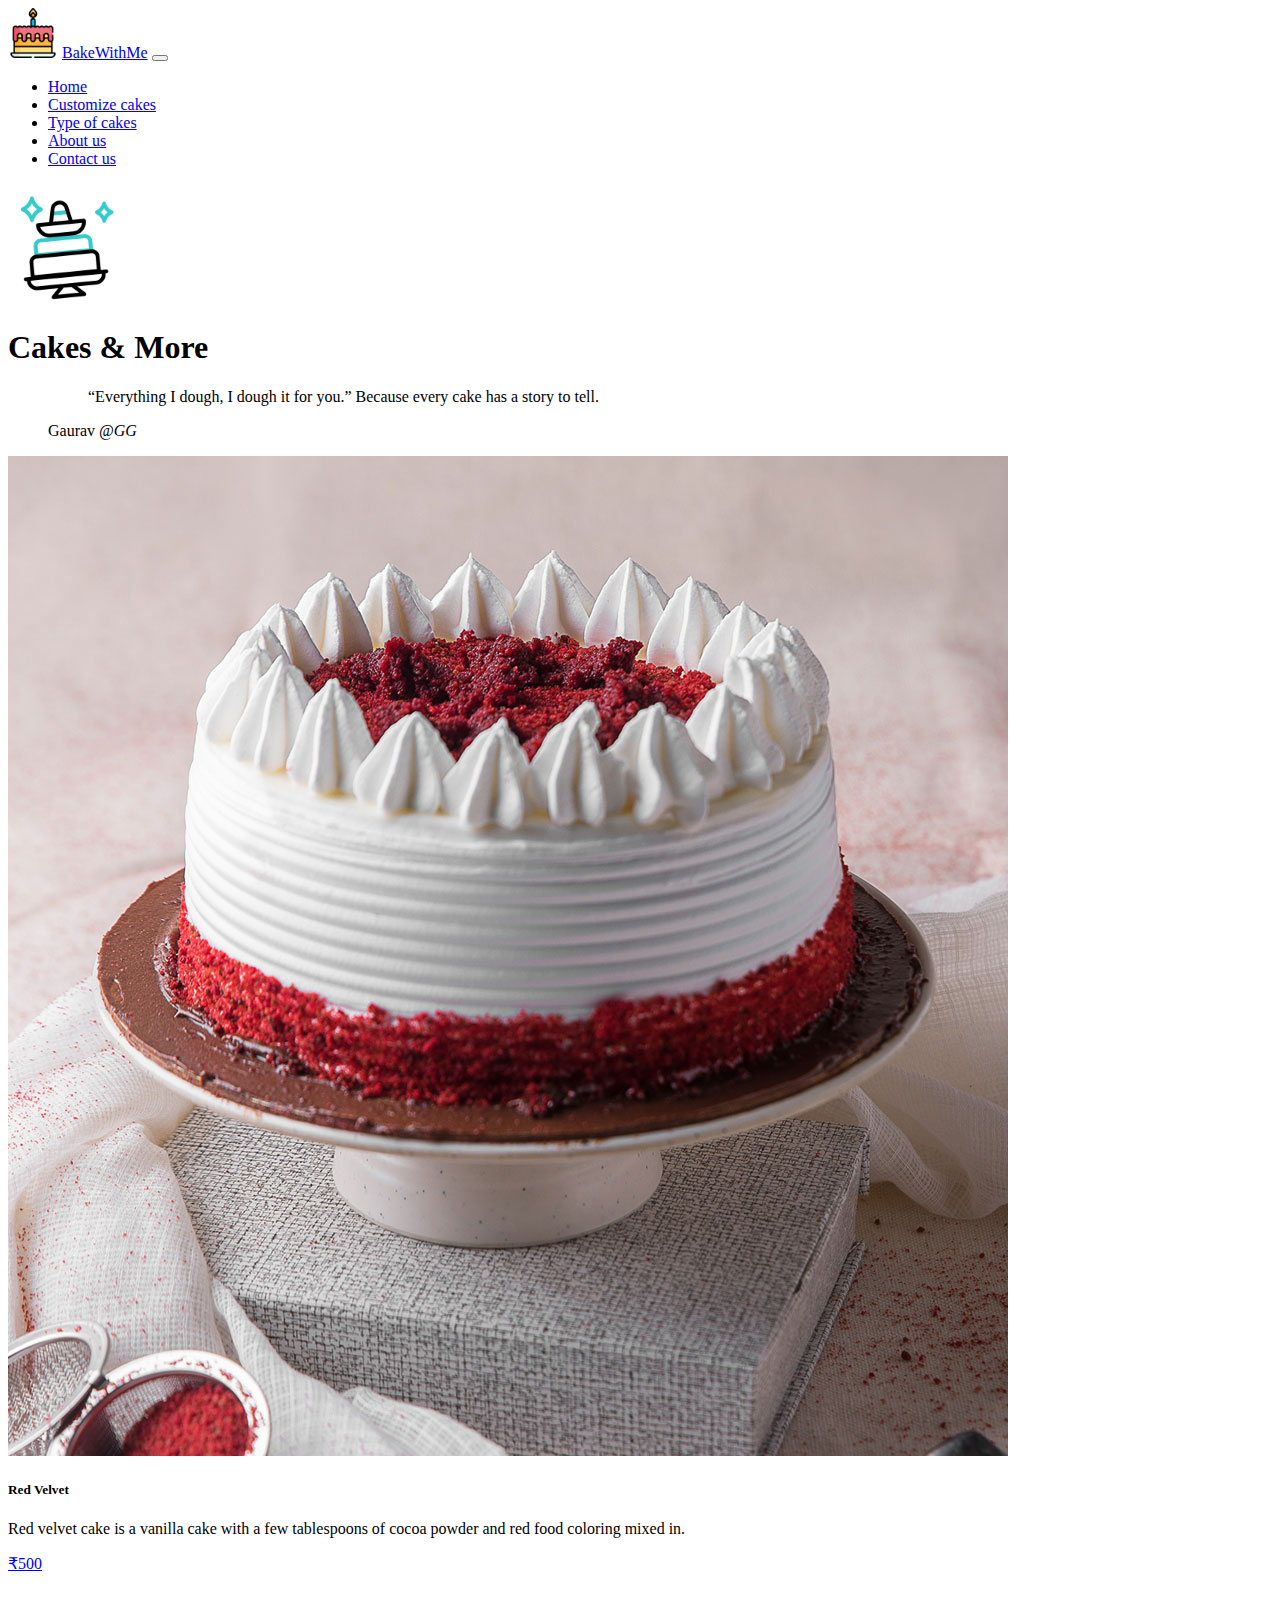
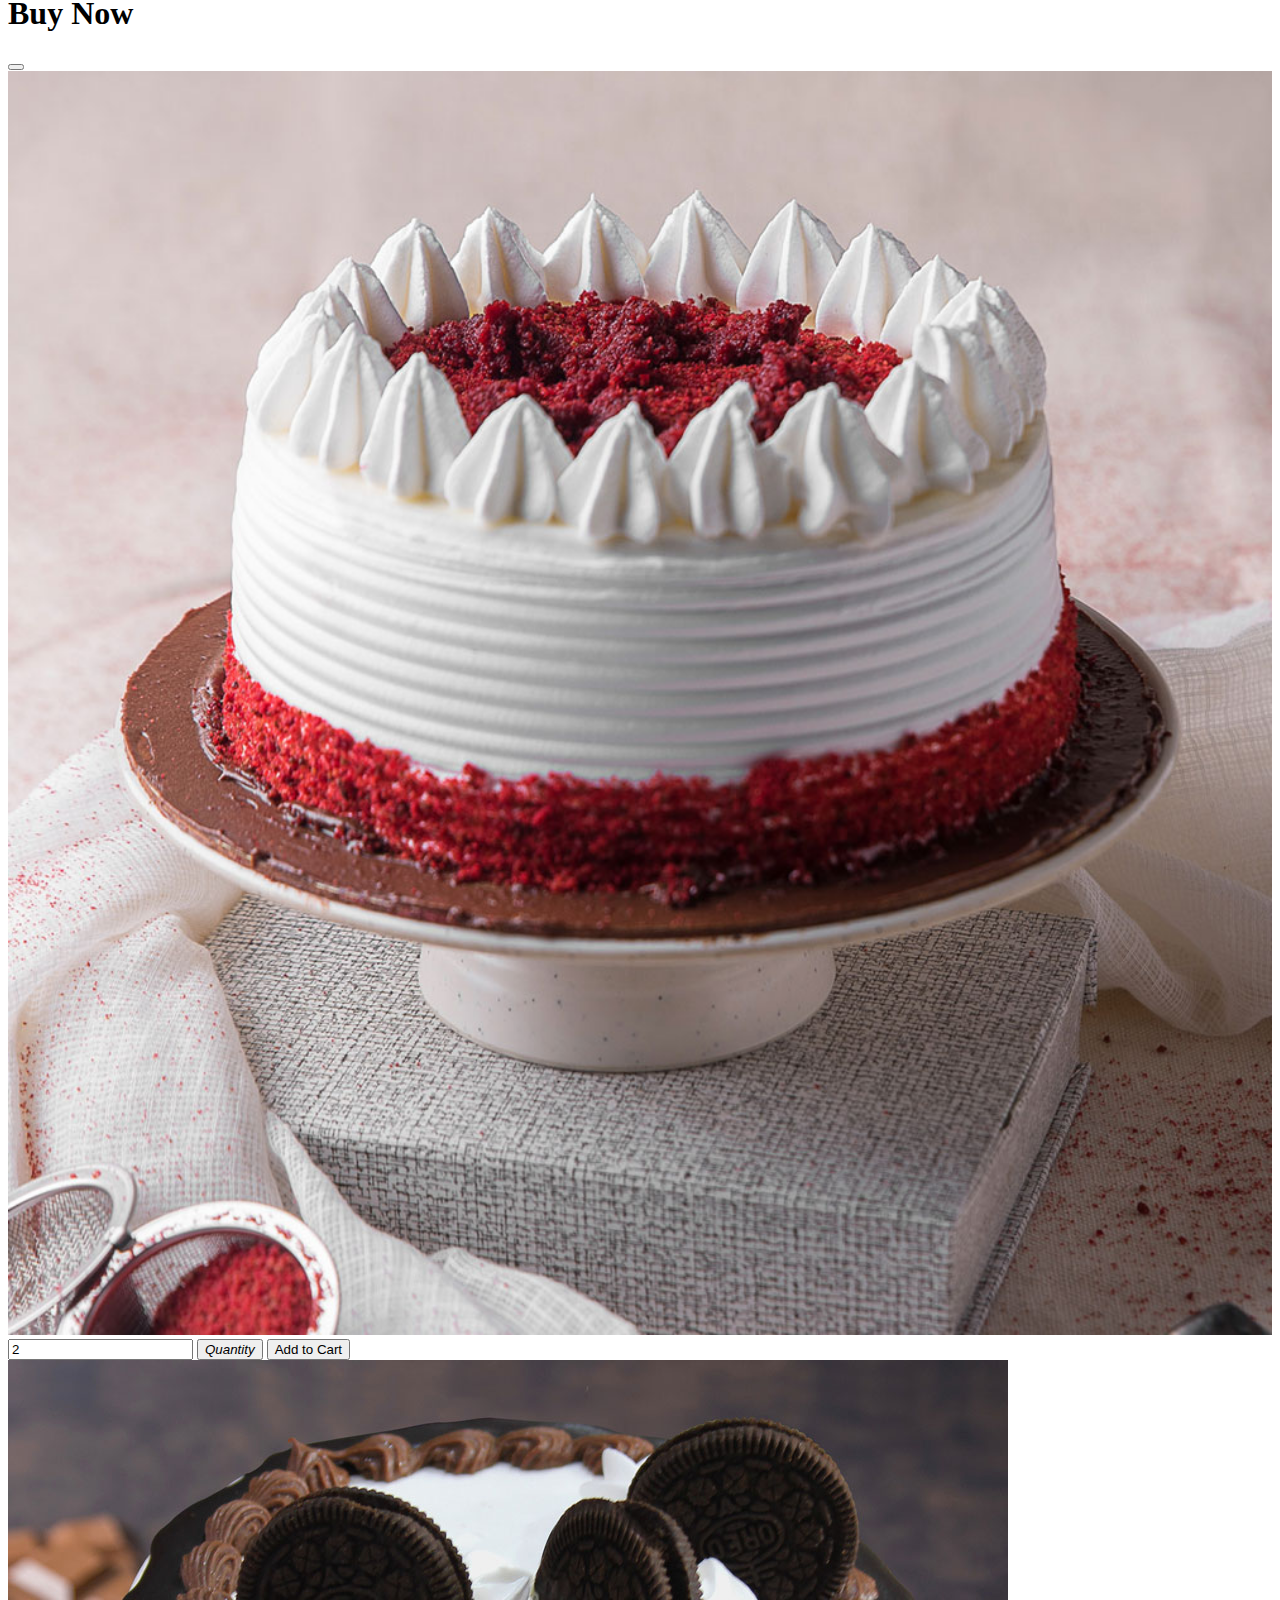
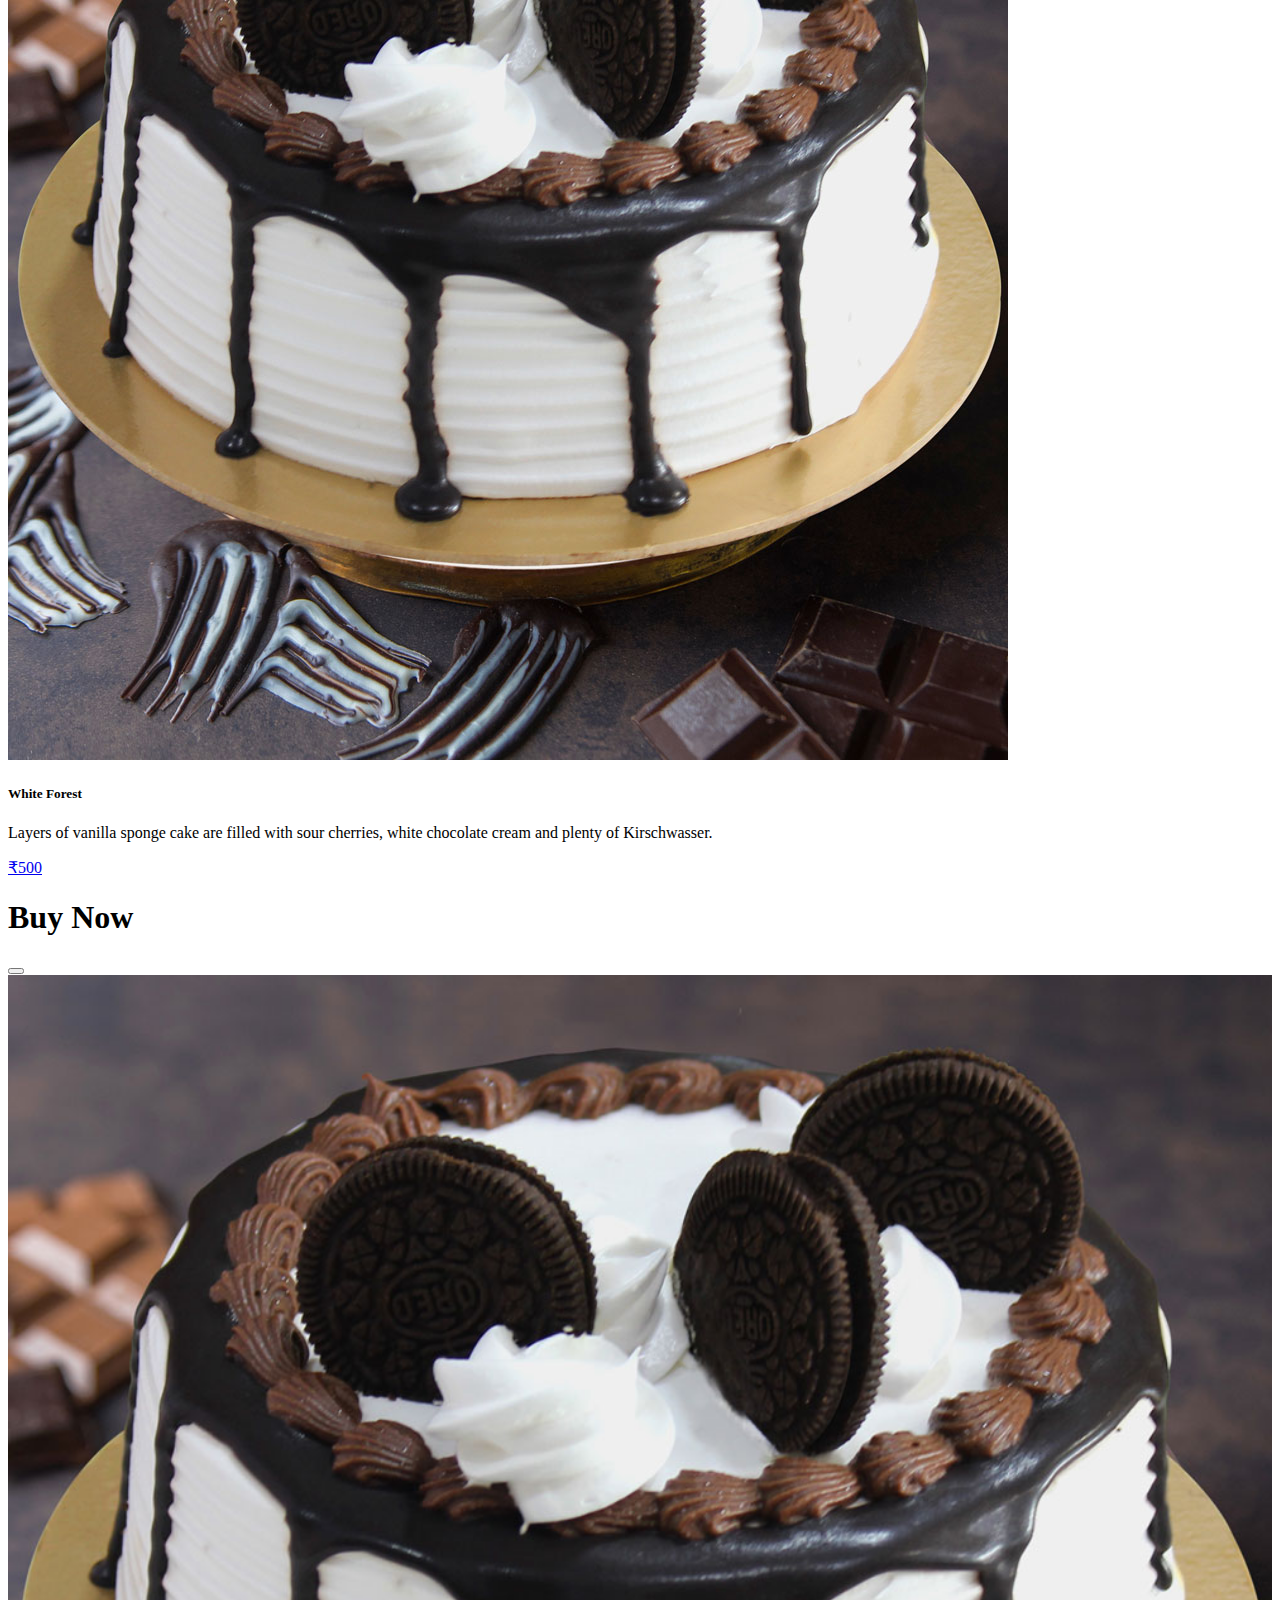
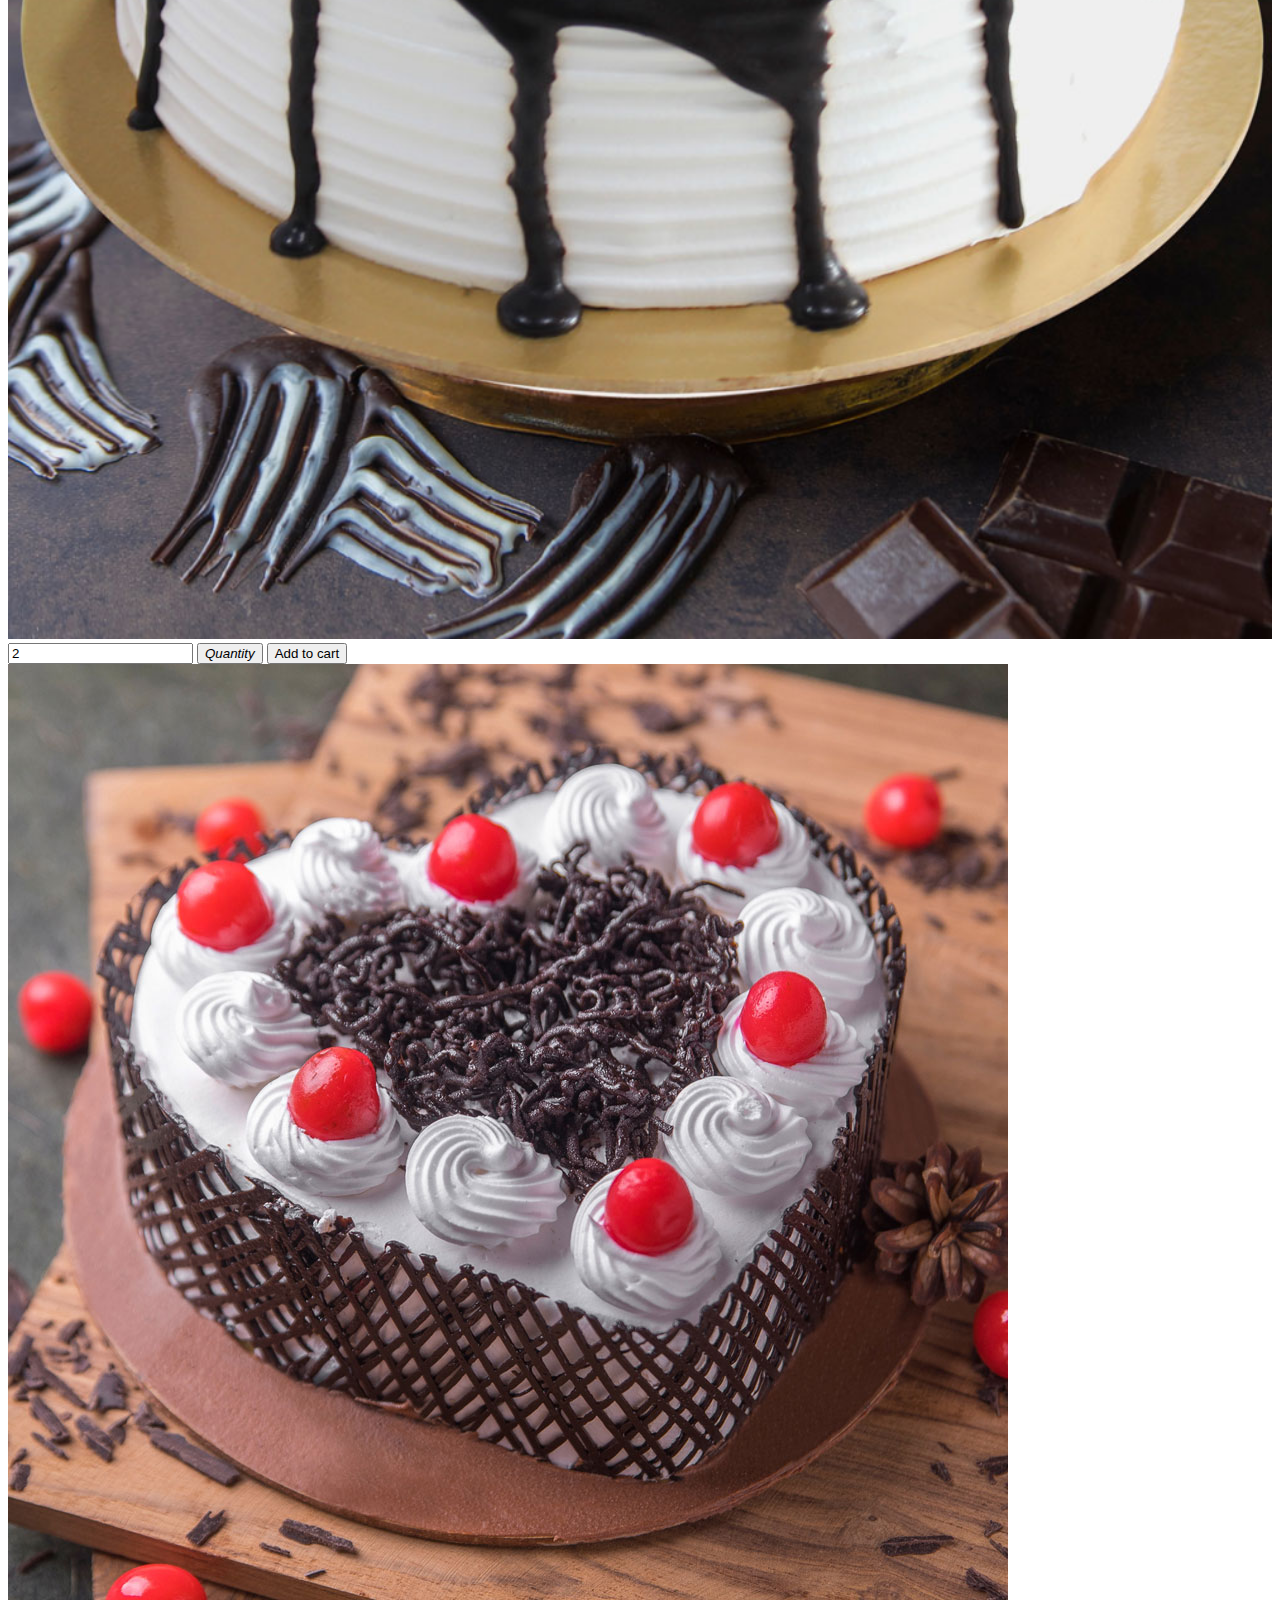
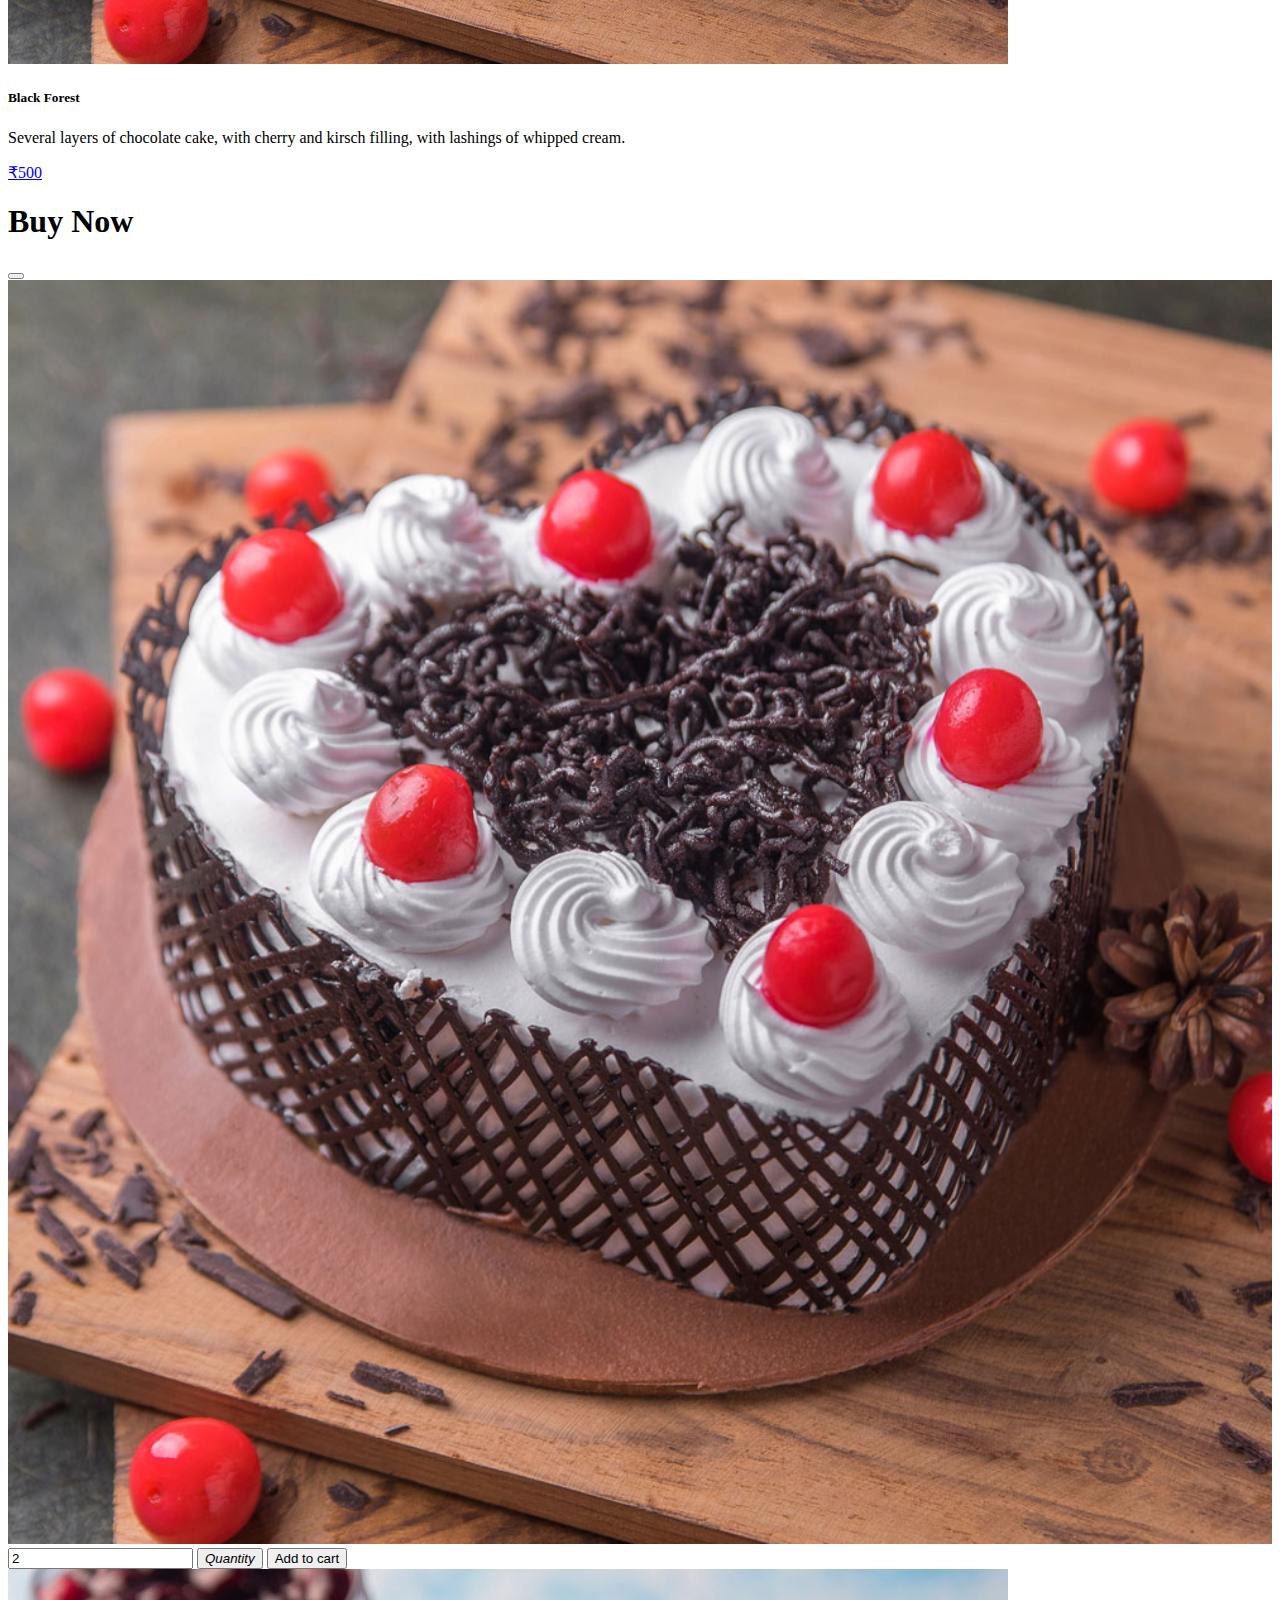
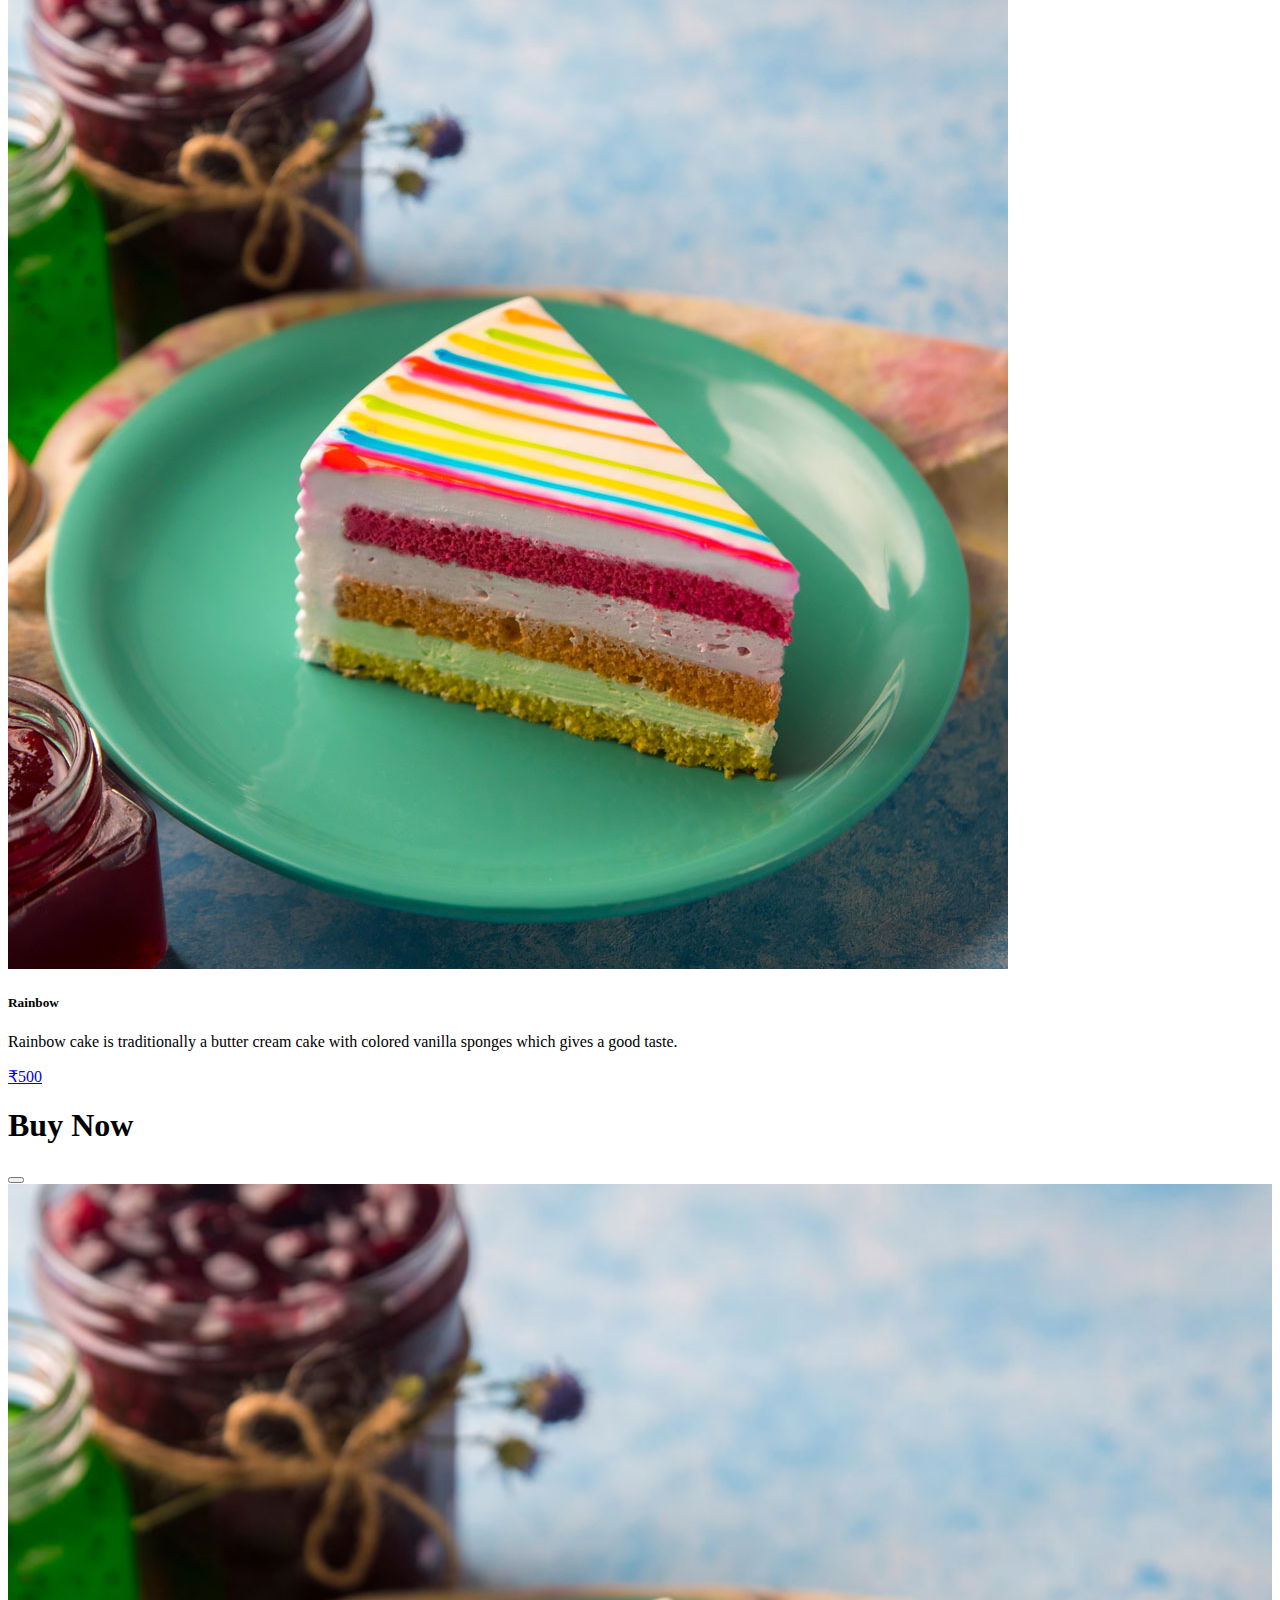
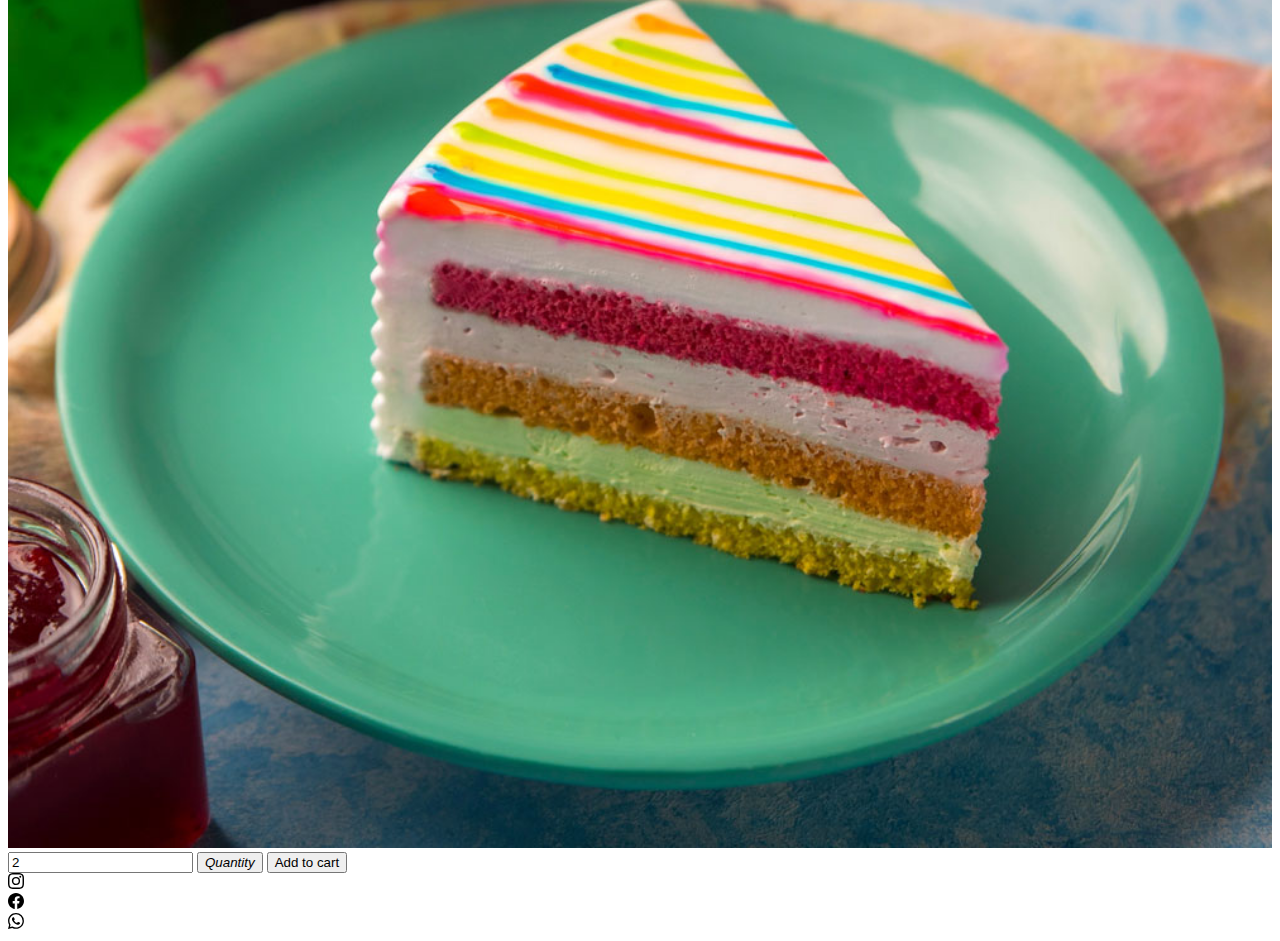
==== commit 2e6e3a5e: "little update" ====
--- a/index.html
+++ b/index.html
@@ -229,17 +229,17 @@
         <div class="col">
           <svg xmlns="http://www.w3.org/2000/svg" width="16" height="16" fill="currentColor" class="bi bi-instagram" viewBox="0 0 16 16"> 
             <path d="M8 0C5.829 0 5.556.01 4.703.048 3.85.088 3.269.222 2.76.42a3.917 3.917 0 0 0-1.417.923A3.927 3.927 0 0 0 .42 2.76C.222 3.268.087 3.85.048 4.7.01 5.555 0 5.827 0 8.001c0 2.172.01 2.444.048 3.297.04.852.174 1.433.372 1.942.205.526.478.972.923 1.417.444.445.89.719 1.416.923.51.198 1.09.333 1.942.372C5.555 15.99 5.827 16 8 16s2.444-.01 3.298-.048c.851-.04 1.434-.174 1.943-.372a3.916 3.916 0 0 0 1.416-.923c.445-.445.718-.891.923-1.417.197-.509.332-1.09.372-1.942C15.99 10.445 16 10.173 16 8s-.01-2.445-.048-3.299c-.04-.851-.175-1.433-.372-1.941a3.926 3.926 0 0 0-.923-1.417A3.911 3.911 0 0 0 13.24.42c-.51-.198-1.092-.333-1.943-.372C10.443.01 10.172 0 7.998 0h.003zm-.717 1.442h.718c2.136 0 2.389.007 3.232.046.78.035 1.204.166 1.486.275.373.145.64.319.92.599.28.28.453.546.598.92.11.281.24.705.275 1.485.039.843.047 1.096.047 3.231s-.008 2.389-.047 3.232c-.035.78-.166 1.203-.275 1.485a2.47 2.47 0 0 1-.599.919c-.28.28-.546.453-.92.598-.28.11-.704.24-1.485.276-.843.038-1.096.047-3.232.047s-2.39-.009-3.233-.047c-.78-.036-1.203-.166-1.485-.276a2.478 2.478 0 0 1-.92-.598 2.48 2.48 0 0 1-.6-.92c-.109-.281-.24-.705-.275-1.485-.038-.843-.046-1.096-.046-3.233 0-2.136.008-2.388.046-3.231.036-.78.166-1.204.276-1.486.145-.373.319-.64.599-.92.28-.28.546-.453.92-.598.282-.11.705-.24 1.485-.276.738-.034 1.024-.044 2.515-.045v.002zm4.988 1.328a.96.96 0 1 0 0 1.92.96.96 0 0 0 0-1.92zm-4.27 1.122a4.109 4.109 0 1 0 0 8.217 4.109 4.109 0 0 0 0-8.217zm0 1.441a2.667 2.667 0 1 1 0 5.334 2.667 2.667 0 0 1 0-5.334z"/>
-          </svg>    Instagram
+          </svg>    
         </div>
         <div class="col">
           <svg xmlns="http://www.w3.org/2000/svg" width="16" height="16" fill="currentColor" class="bi bi-facebook" viewBox="0 0 16 16">
             <path d="M16 8.049c0-4.446-3.582-8.05-8-8.05C3.58 0-.002 3.603-.002 8.05c0 4.017 2.926 7.347 6.75 7.951v-5.625h-2.03V8.05H6.75V6.275c0-2.017 1.195-3.131 3.022-3.131.876 0 1.791.157 1.791.157v1.98h-1.009c-.993 0-1.303.621-1.303 1.258v1.51h2.218l-.354 2.326H9.25V16c3.824-.604 6.75-3.934 6.75-7.951z"/>
-          </svg>   Facebook
+          </svg>   
         </div>
         <div class="col">
           <svg xmlns="http://www.w3.org/2000/svg" width="16" height="16" fill="currentColor" class="bi bi-whatsapp" viewBox="0 0 16 16">
             <path d="M13.601 2.326A7.854 7.854 0 0 0 7.994 0C3.627 0 .068 3.558.064 7.926c0 1.399.366 2.76 1.057 3.965L0 16l4.204-1.102a7.933 7.933 0 0 0 3.79.965h.004c4.368 0 7.926-3.558 7.93-7.93A7.898 7.898 0 0 0 13.6 2.326zM7.994 14.521a6.573 6.573 0 0 1-3.356-.92l-.24-.144-2.494.654.666-2.433-.156-.251a6.56 6.56 0 0 1-1.007-3.505c0-3.626 2.957-6.584 6.591-6.584a6.56 6.56 0 0 1 4.66 1.931 6.557 6.557 0 0 1 1.928 4.66c-.004 3.639-2.961 6.592-6.592 6.592zm3.615-4.934c-.197-.099-1.17-.578-1.353-.646-.182-.065-.315-.099-.445.099-.133.197-.513.646-.627.775-.114.133-.232.148-.43.05-.197-.1-.836-.308-1.592-.985-.59-.525-.985-1.175-1.103-1.372-.114-.198-.011-.304.088-.403.087-.088.197-.232.296-.346.1-.114.133-.198.198-.33.065-.134.034-.248-.015-.347-.05-.099-.445-1.076-.612-1.47-.16-.389-.323-.335-.445-.34-.114-.007-.247-.007-.38-.007a.729.729 0 0 0-.529.247c-.182.198-.691.677-.691 1.654 0 .977.71 1.916.81 2.049.098.133 1.394 2.132 3.383 2.992.47.205.84.326 1.129.418.475.152.904.129 1.246.08.38-.058 1.171-.48 1.338-.943.164-.464.164-.86.114-.943-.049-.084-.182-.133-.38-.232z"/>
-          </svg>   Whatsapp
+          </svg>   
         </div>
 
       </div>
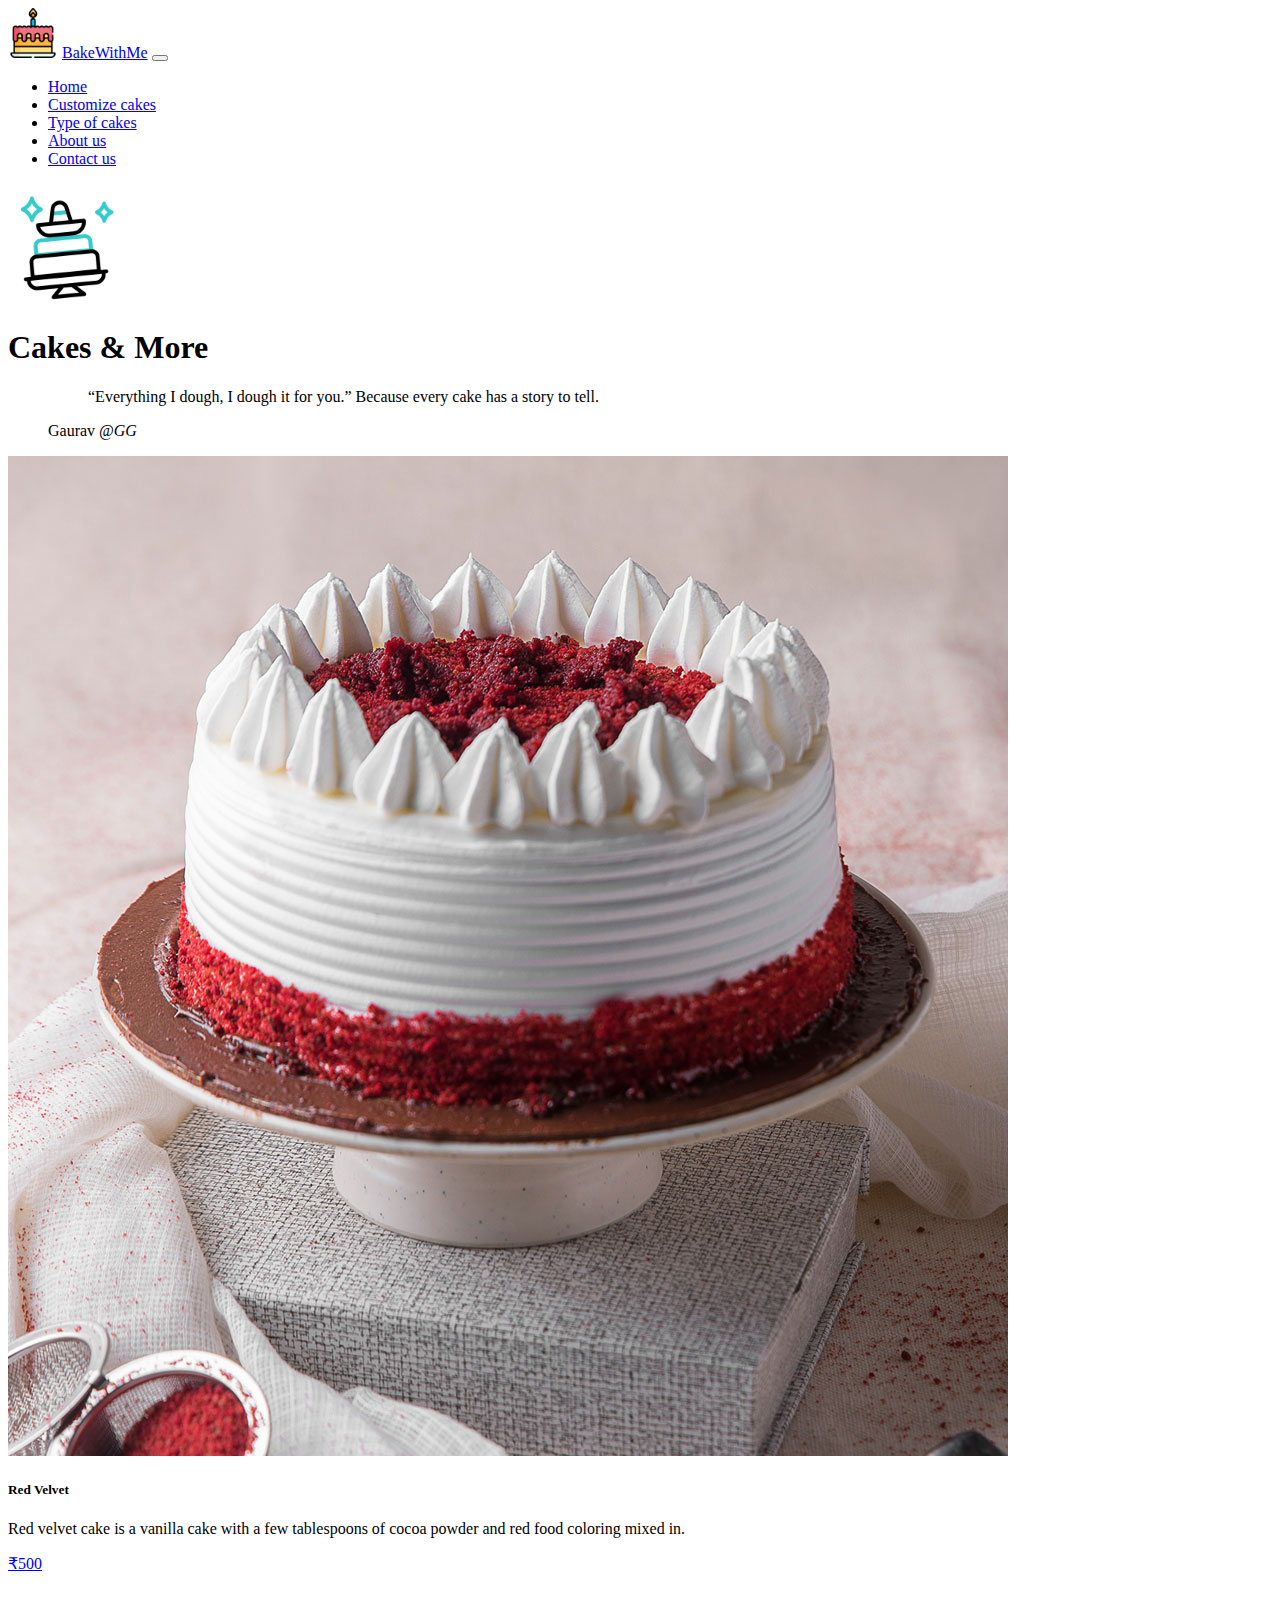
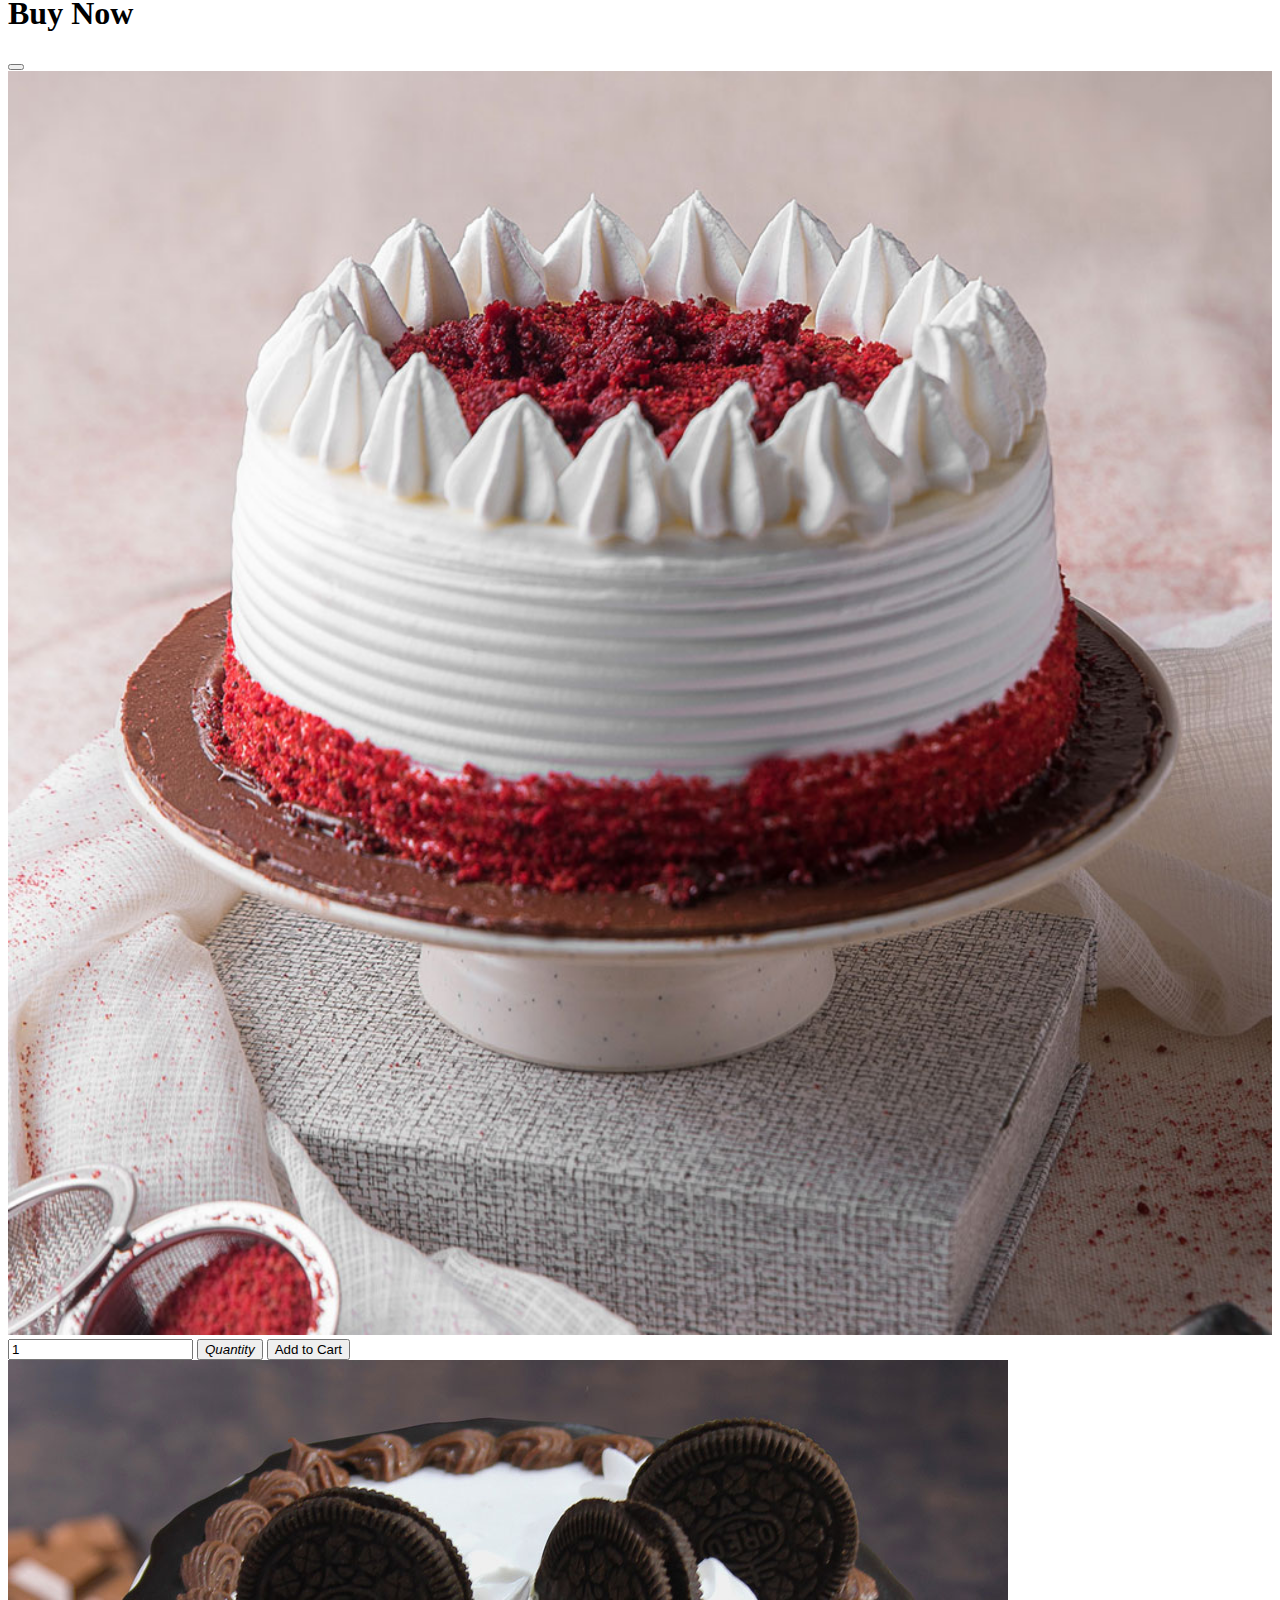
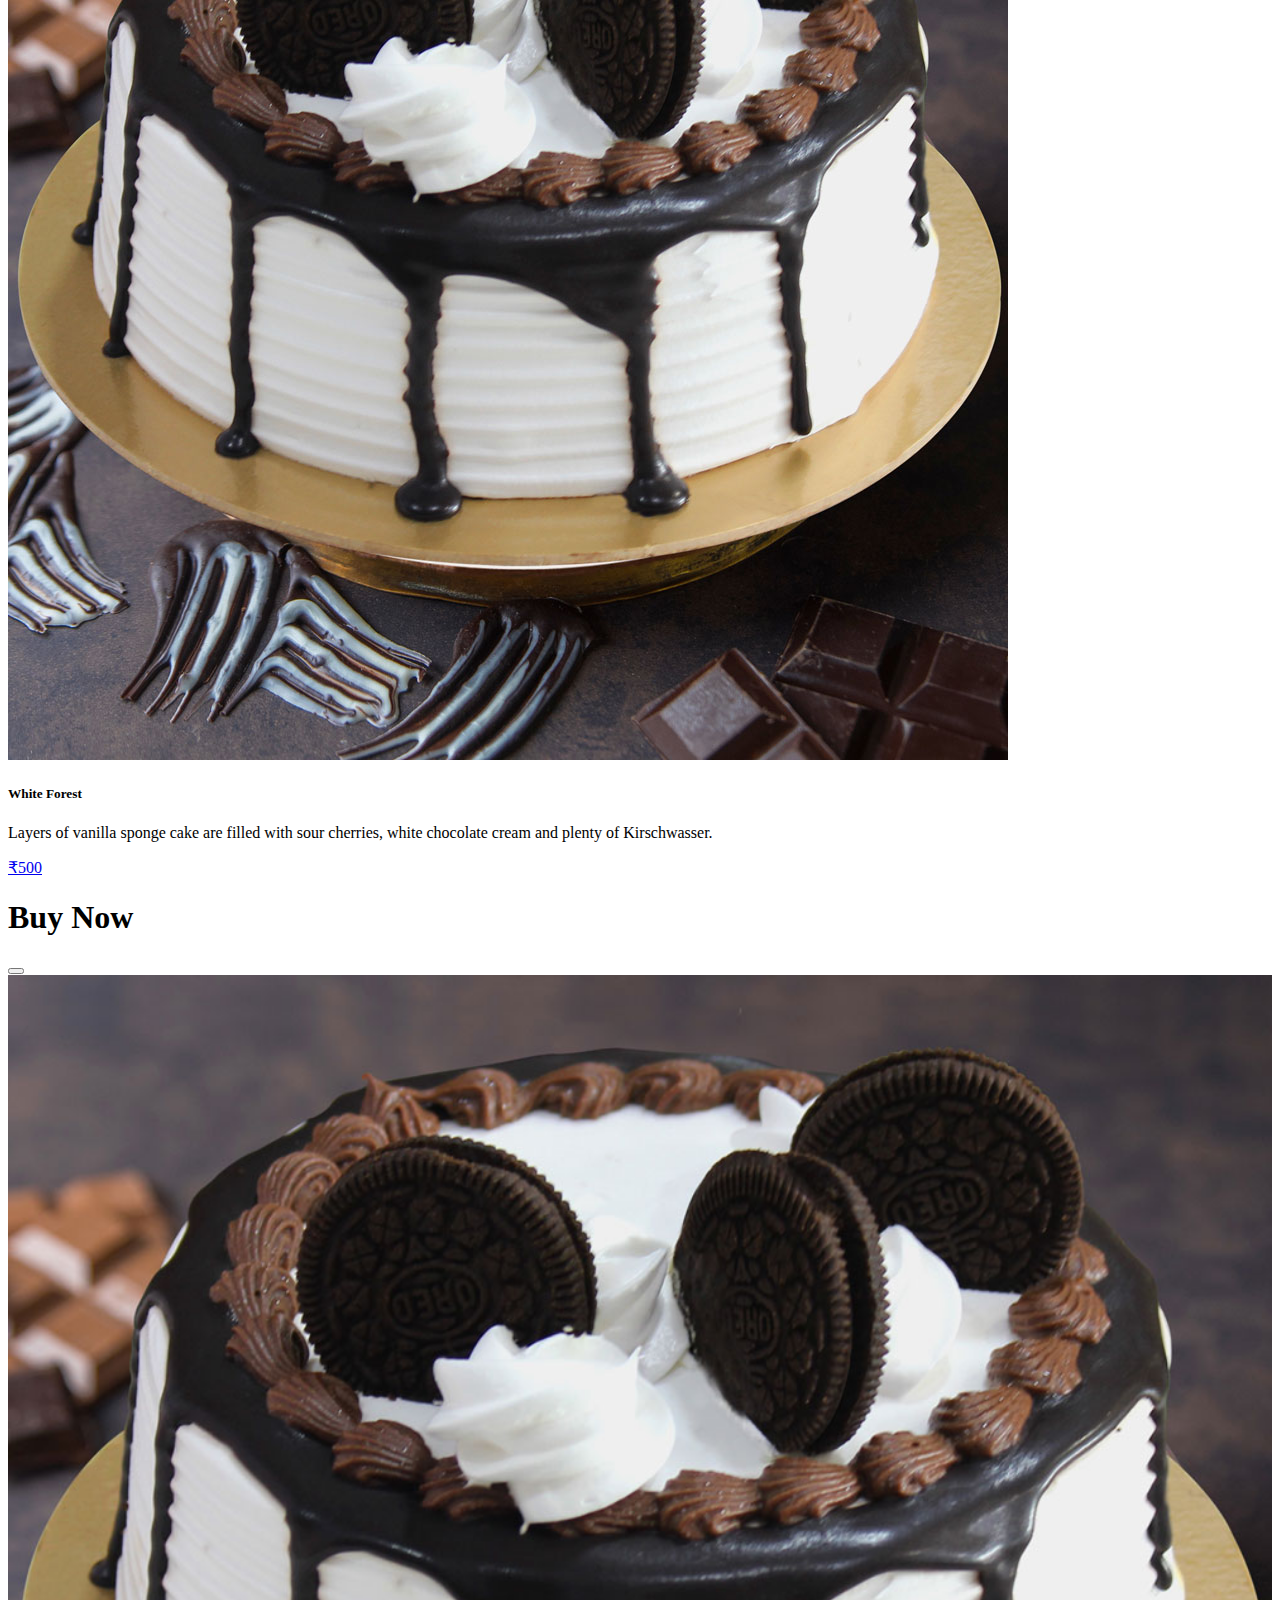
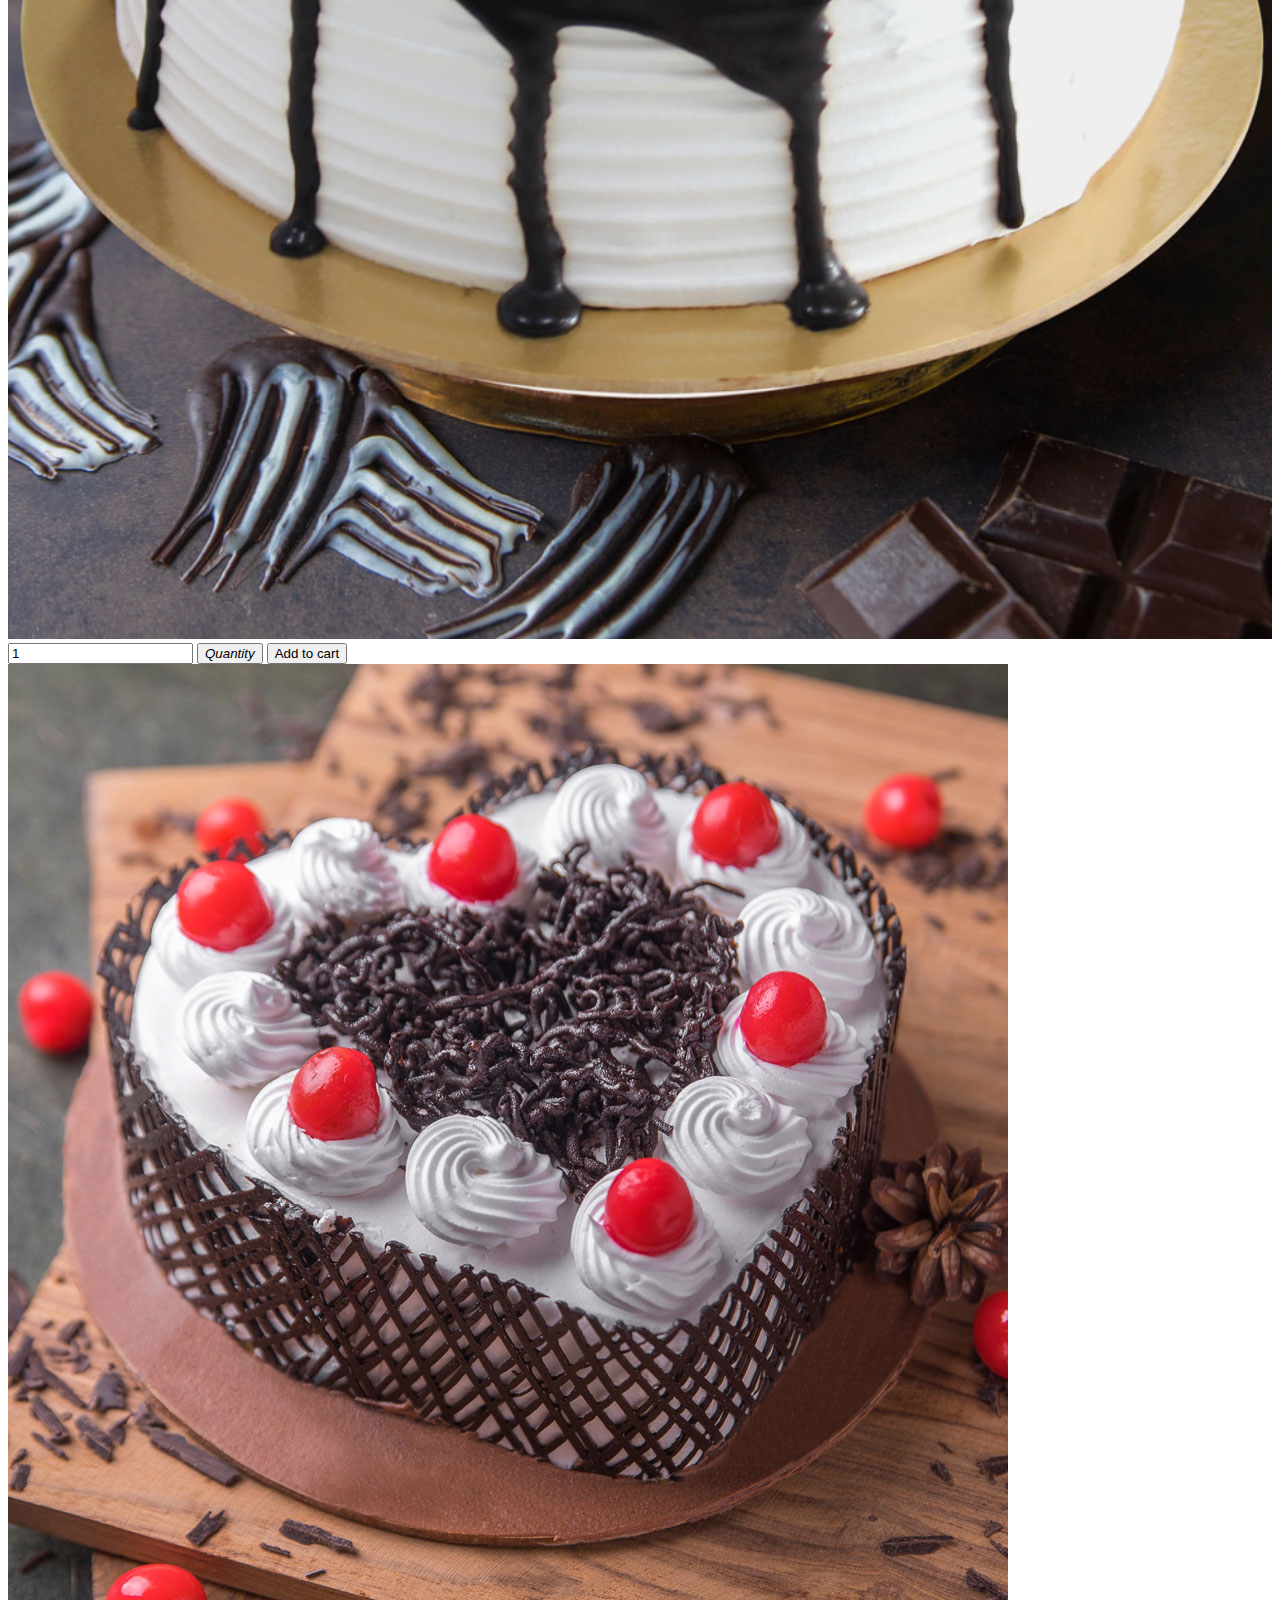
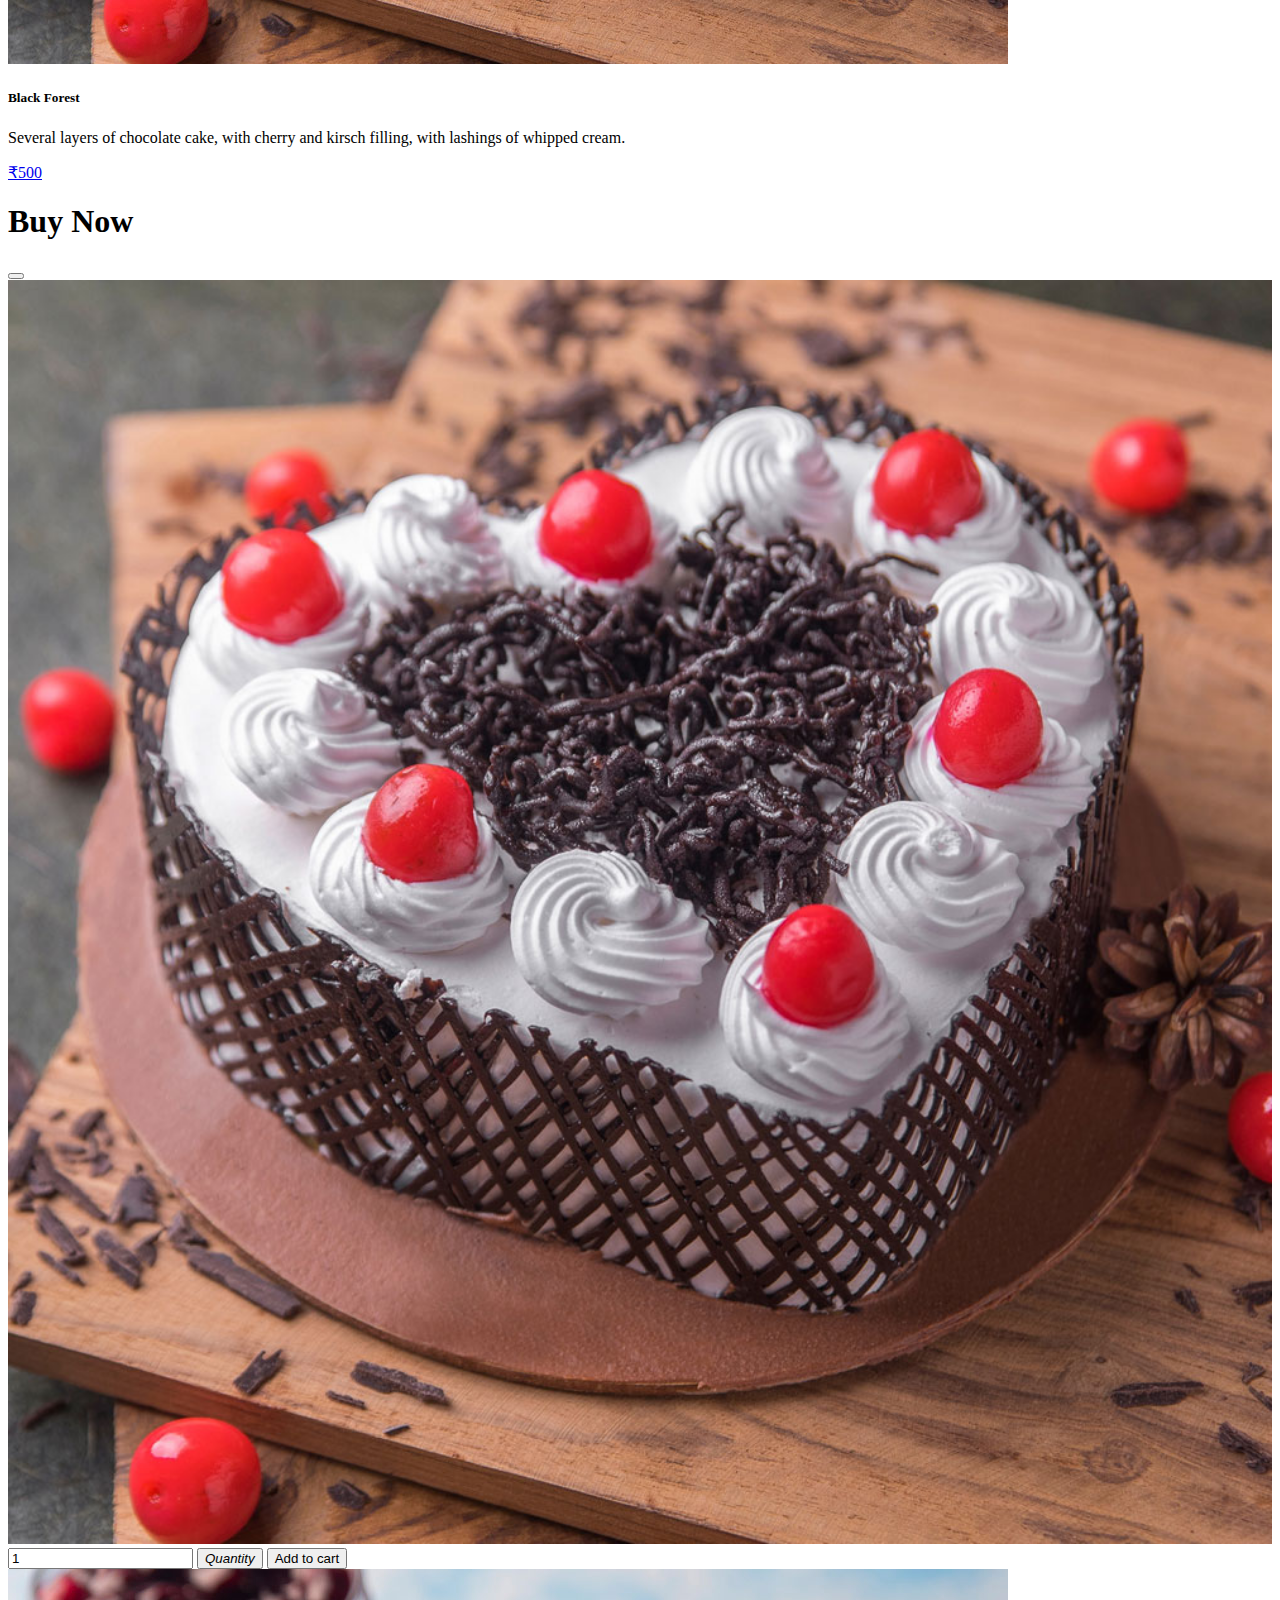
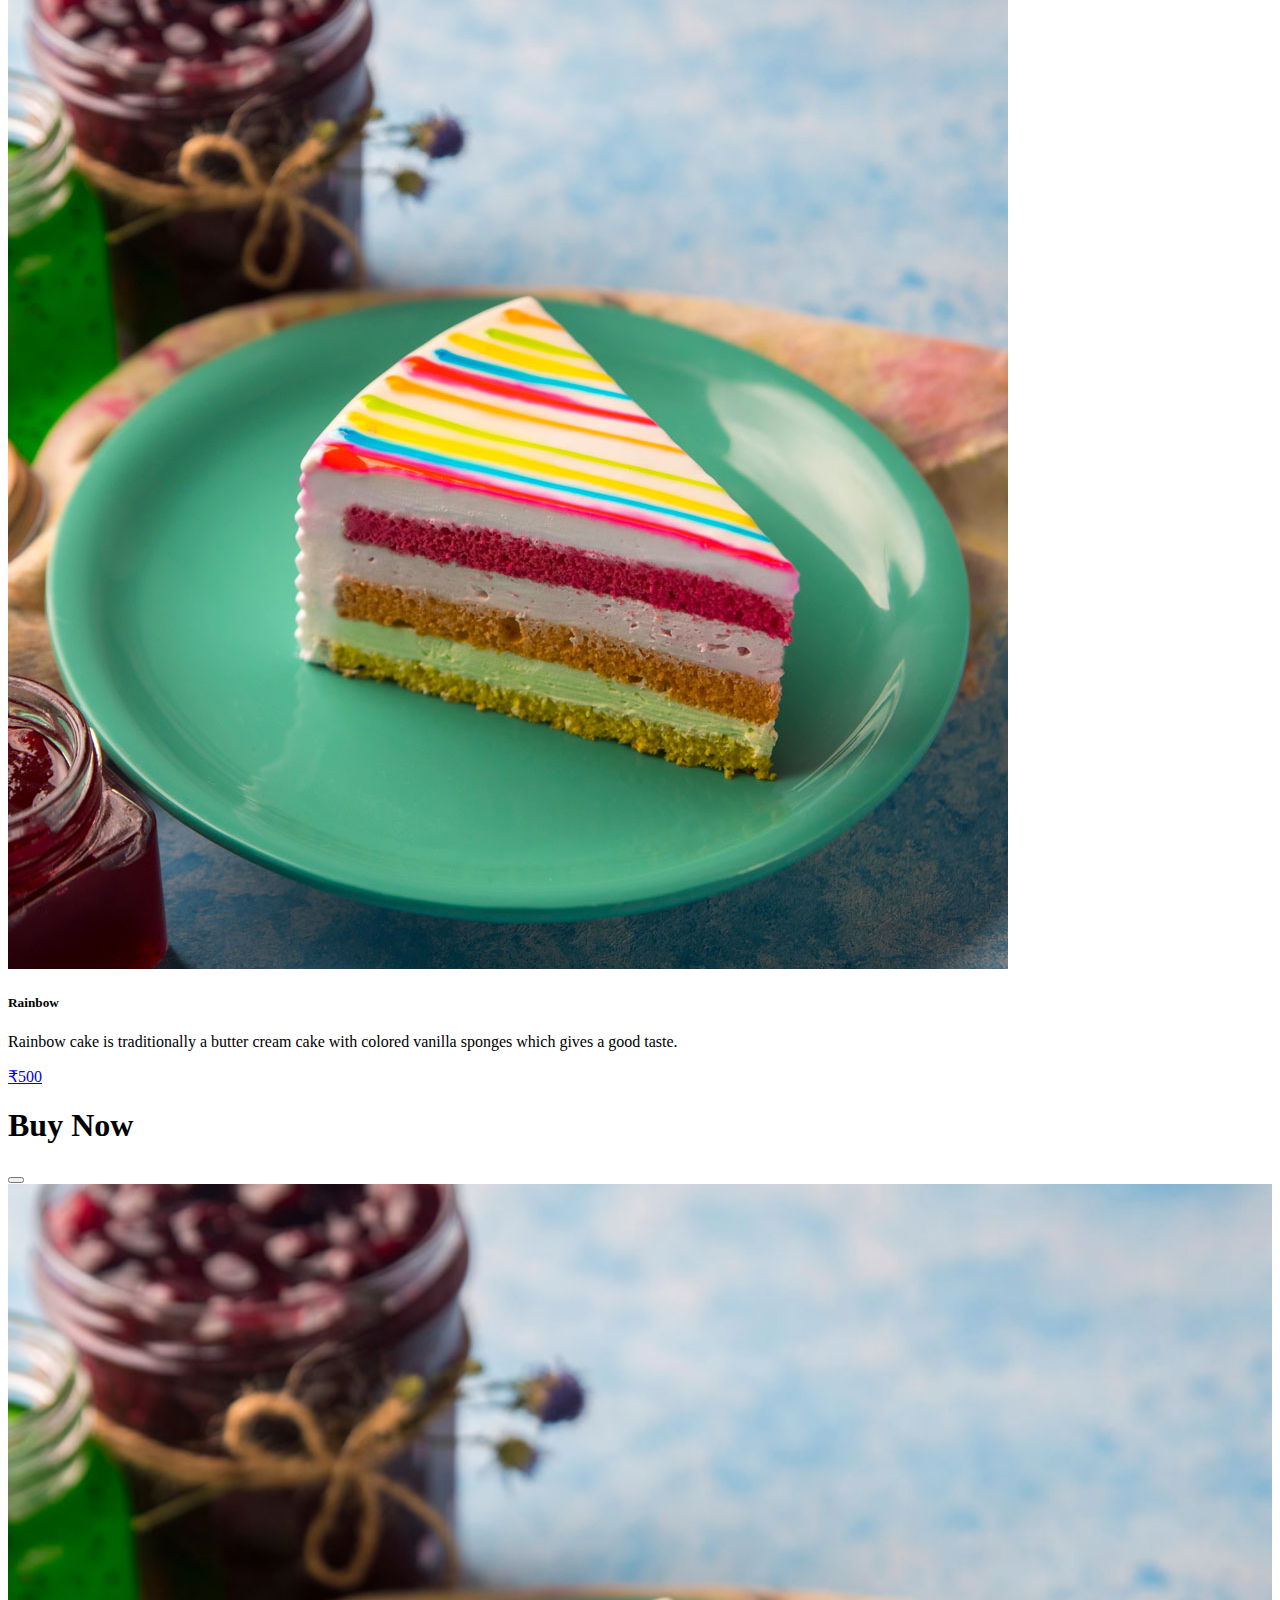
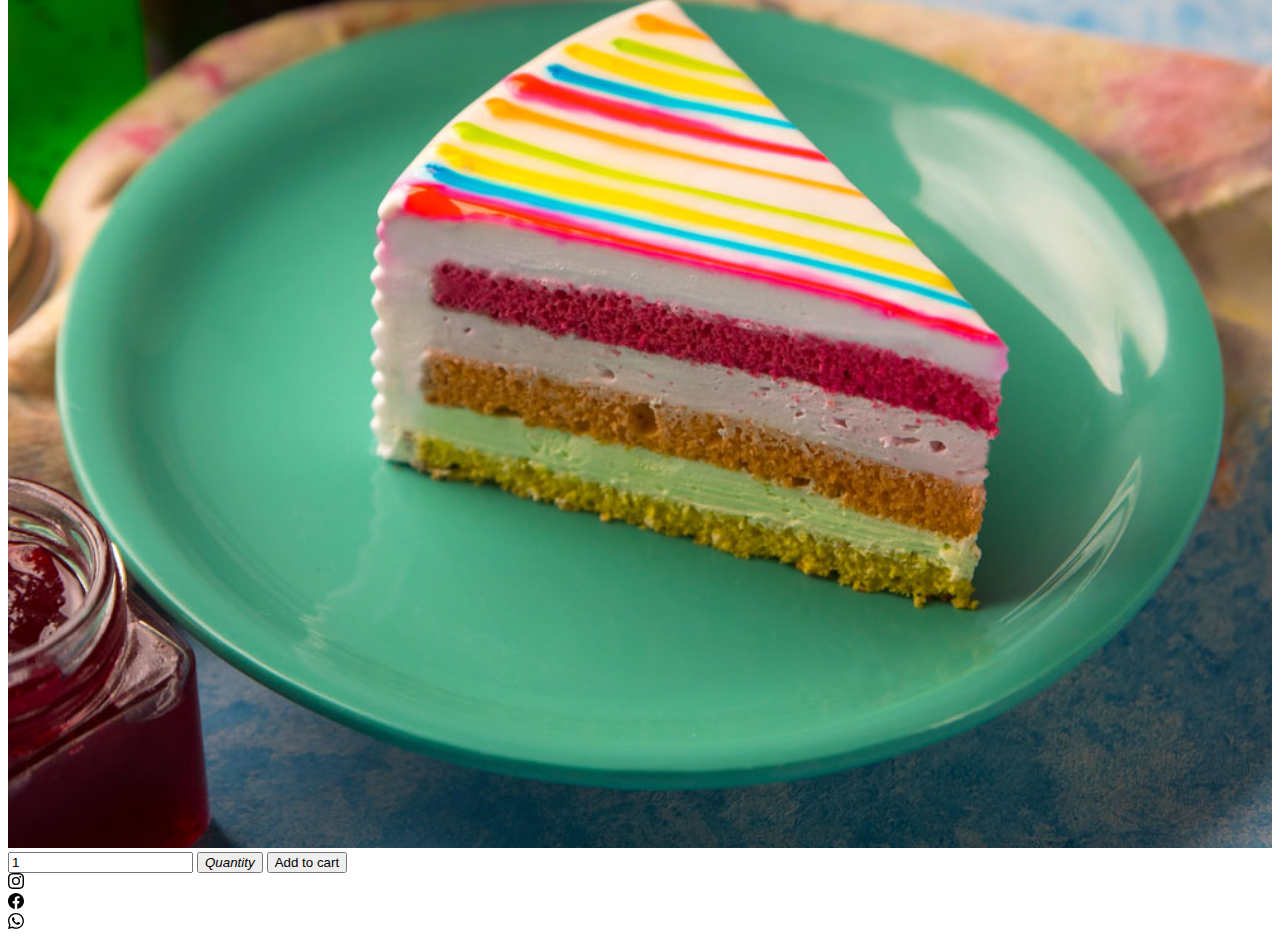
==== commit d0b6b27a: "little" ====
--- a/index.html
+++ b/index.html
@@ -88,7 +88,7 @@
                         </div>
                     
                         <div class="modal-footer ">
-                          <input id="form1" min="0" name="quantity" value="2" type="number"
+                          <input id="form1" min="0" name="quantity" value="1" type="number"
                           class="form-control form-control-sm" />
         
                         <button class="btn btn-link px-2"
@@ -126,7 +126,7 @@
                     <img src="img/w.jpg" width="100%">
                   </div>
                   <div class="modal-footer">
-                    <input id="form1" min="0" name="quantity" value="2" type="number"
+                    <input id="form1" min="0" name="quantity" value="1" type="number"
                           class="form-control form-control-sm" />
         
                         <button class="btn btn-link px-2"
@@ -164,7 +164,7 @@
                      <img src="img/G1.jpg" width="100%">
                    </div>
                    <div class="modal-footer">
-                    <input id="form1" min="0" name="quantity" value="2" type="number"
+                    <input id="form1" min="0" name="quantity" value="1" type="number"
                           class="form-control form-control-sm" />
         
                         <button class="btn btn-link px-2"
@@ -201,7 +201,7 @@
                     <img src="img/G3.jpg" width="100%">
                   </div>
                   <div class="modal-footer">
-                    <input id="form1" min="0" name="quantity" value="2" type="number"
+                    <input id="form1" min="0" name="quantity" value="1" type="number"
                           class="form-control form-control-sm" />
         
                         <button class="btn btn-link px-2"
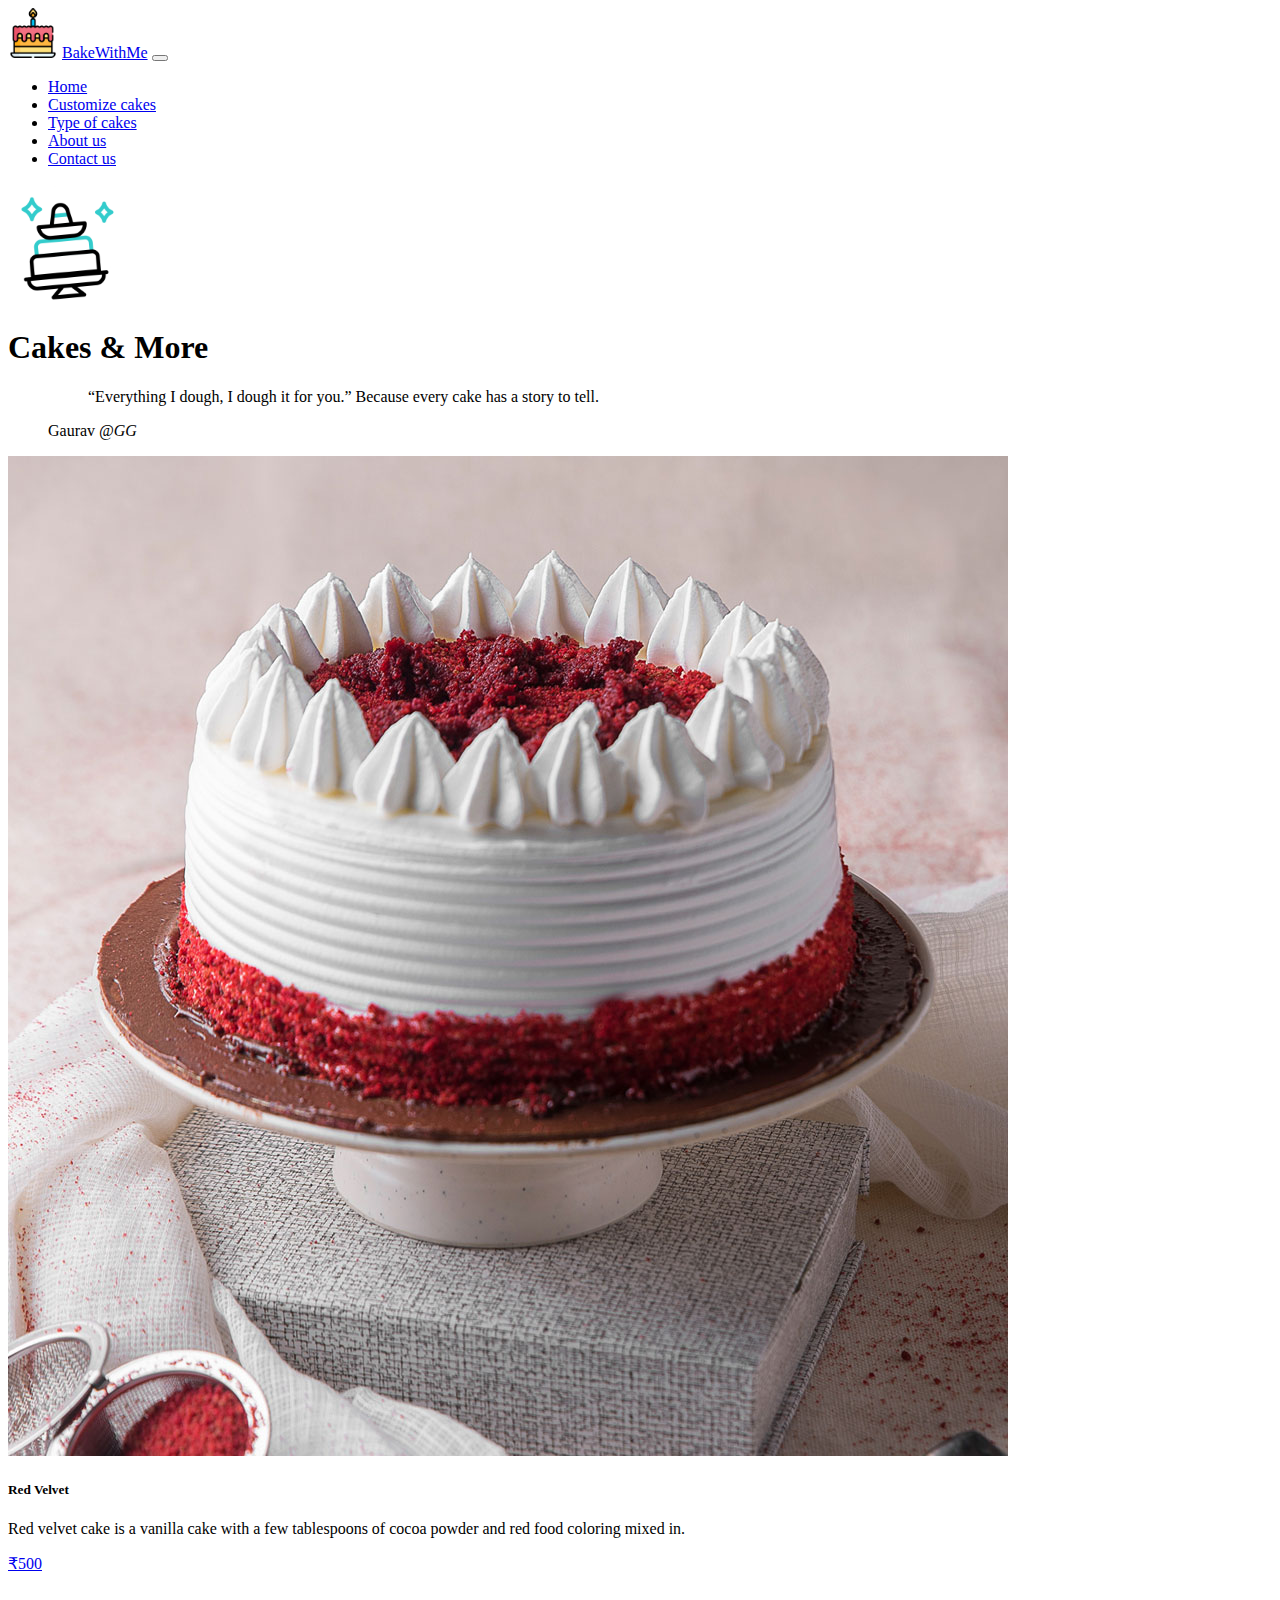
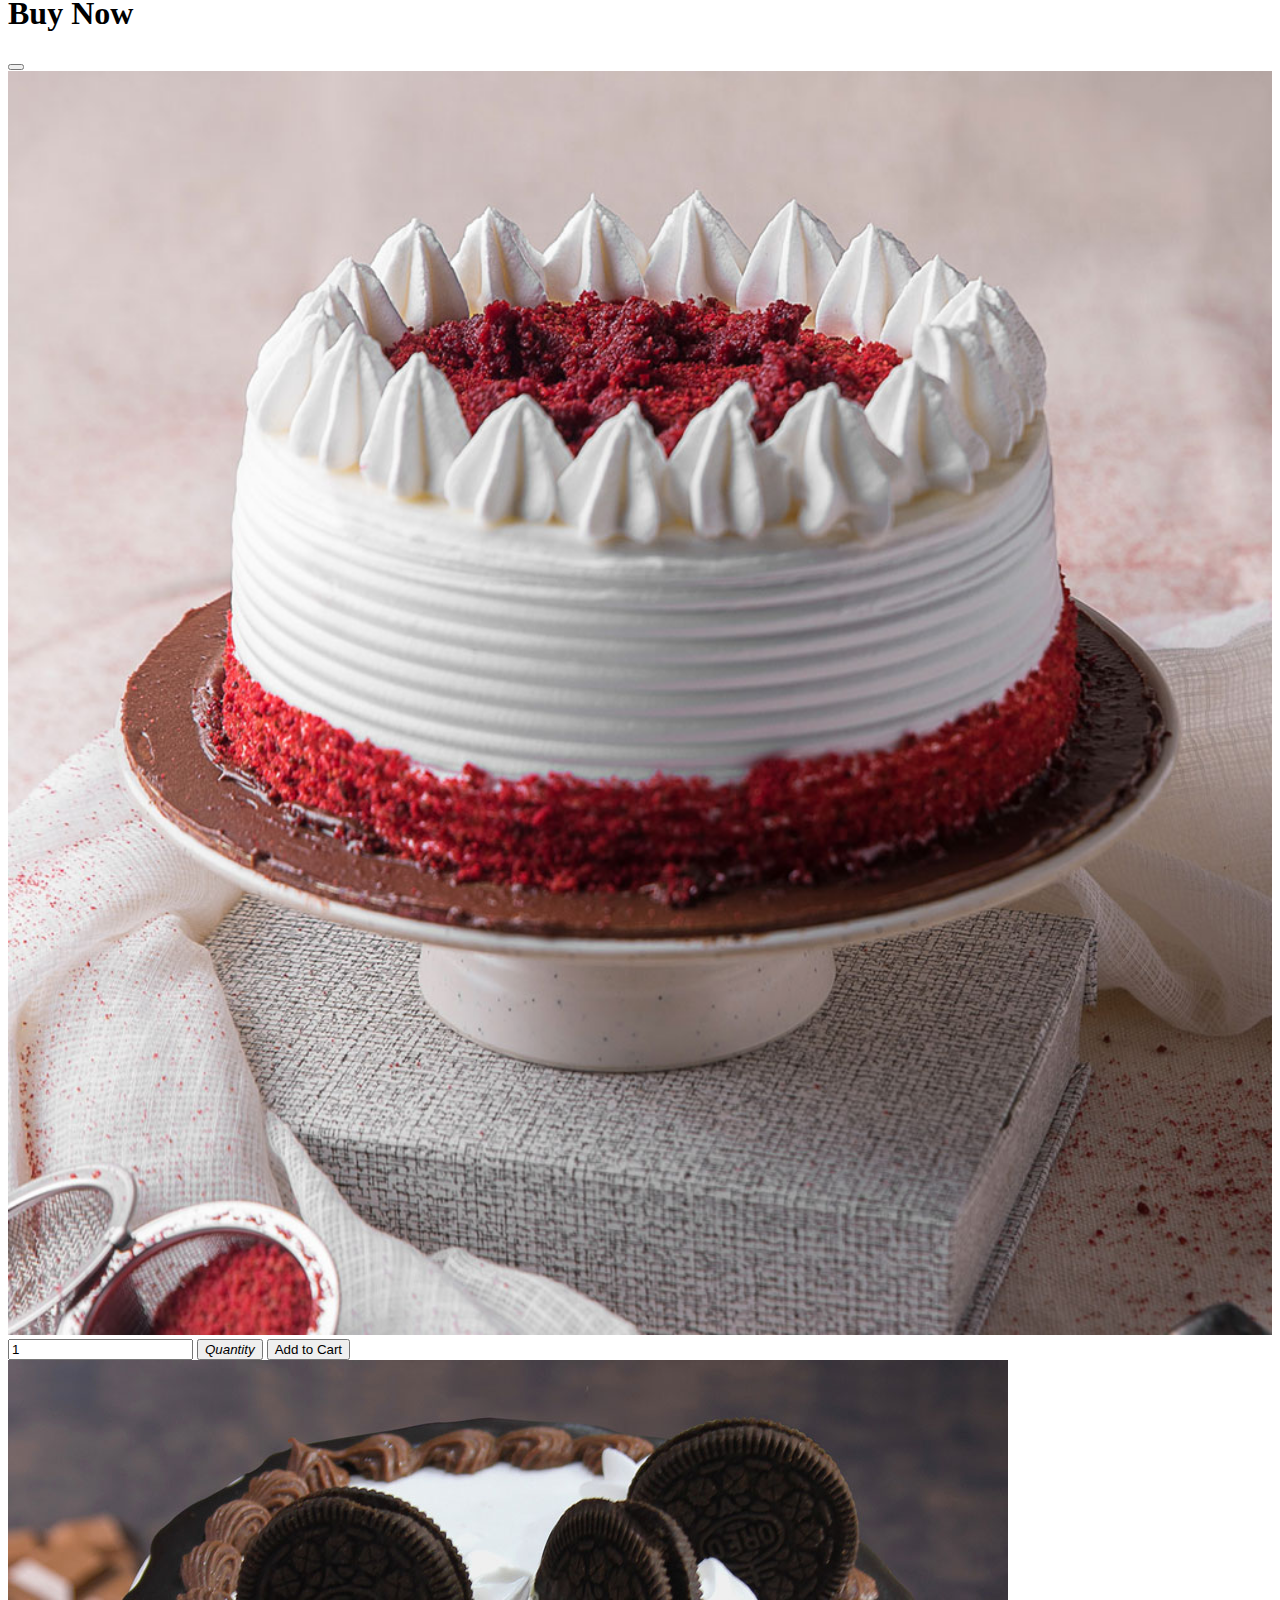
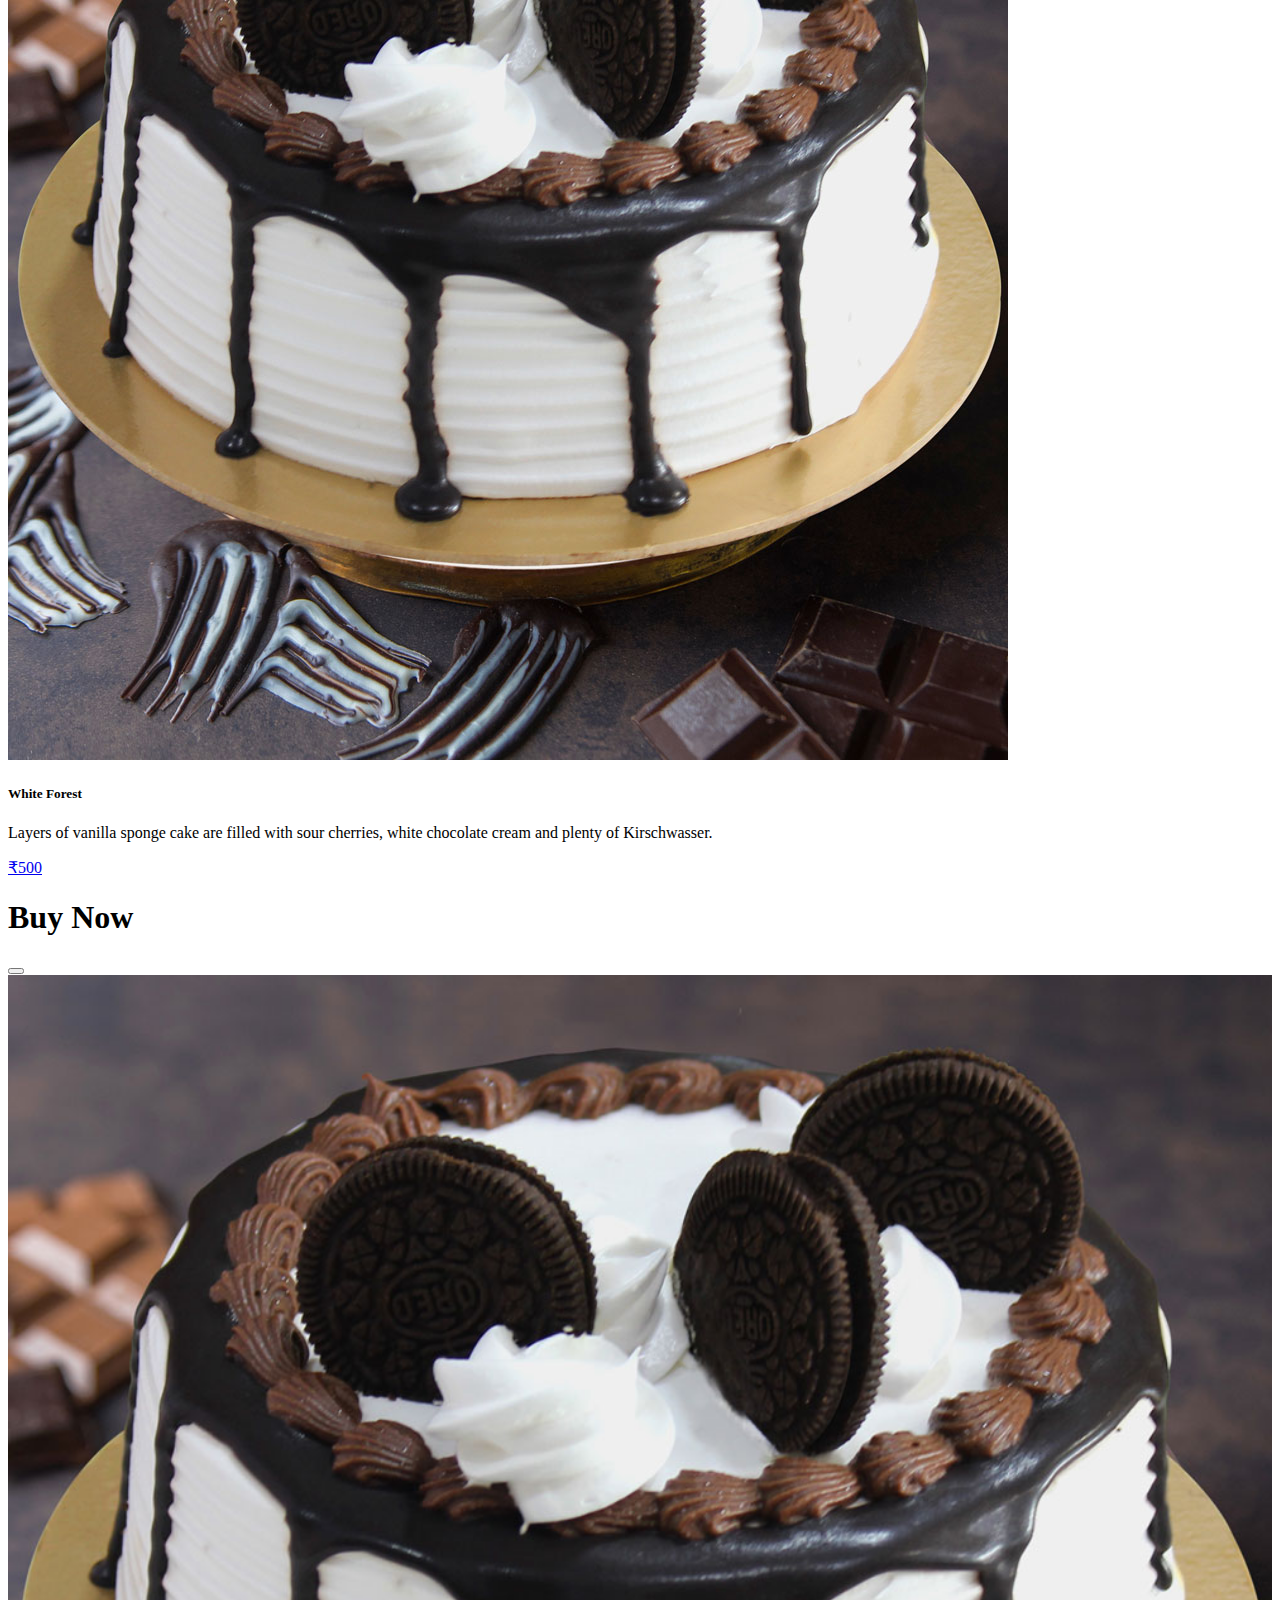
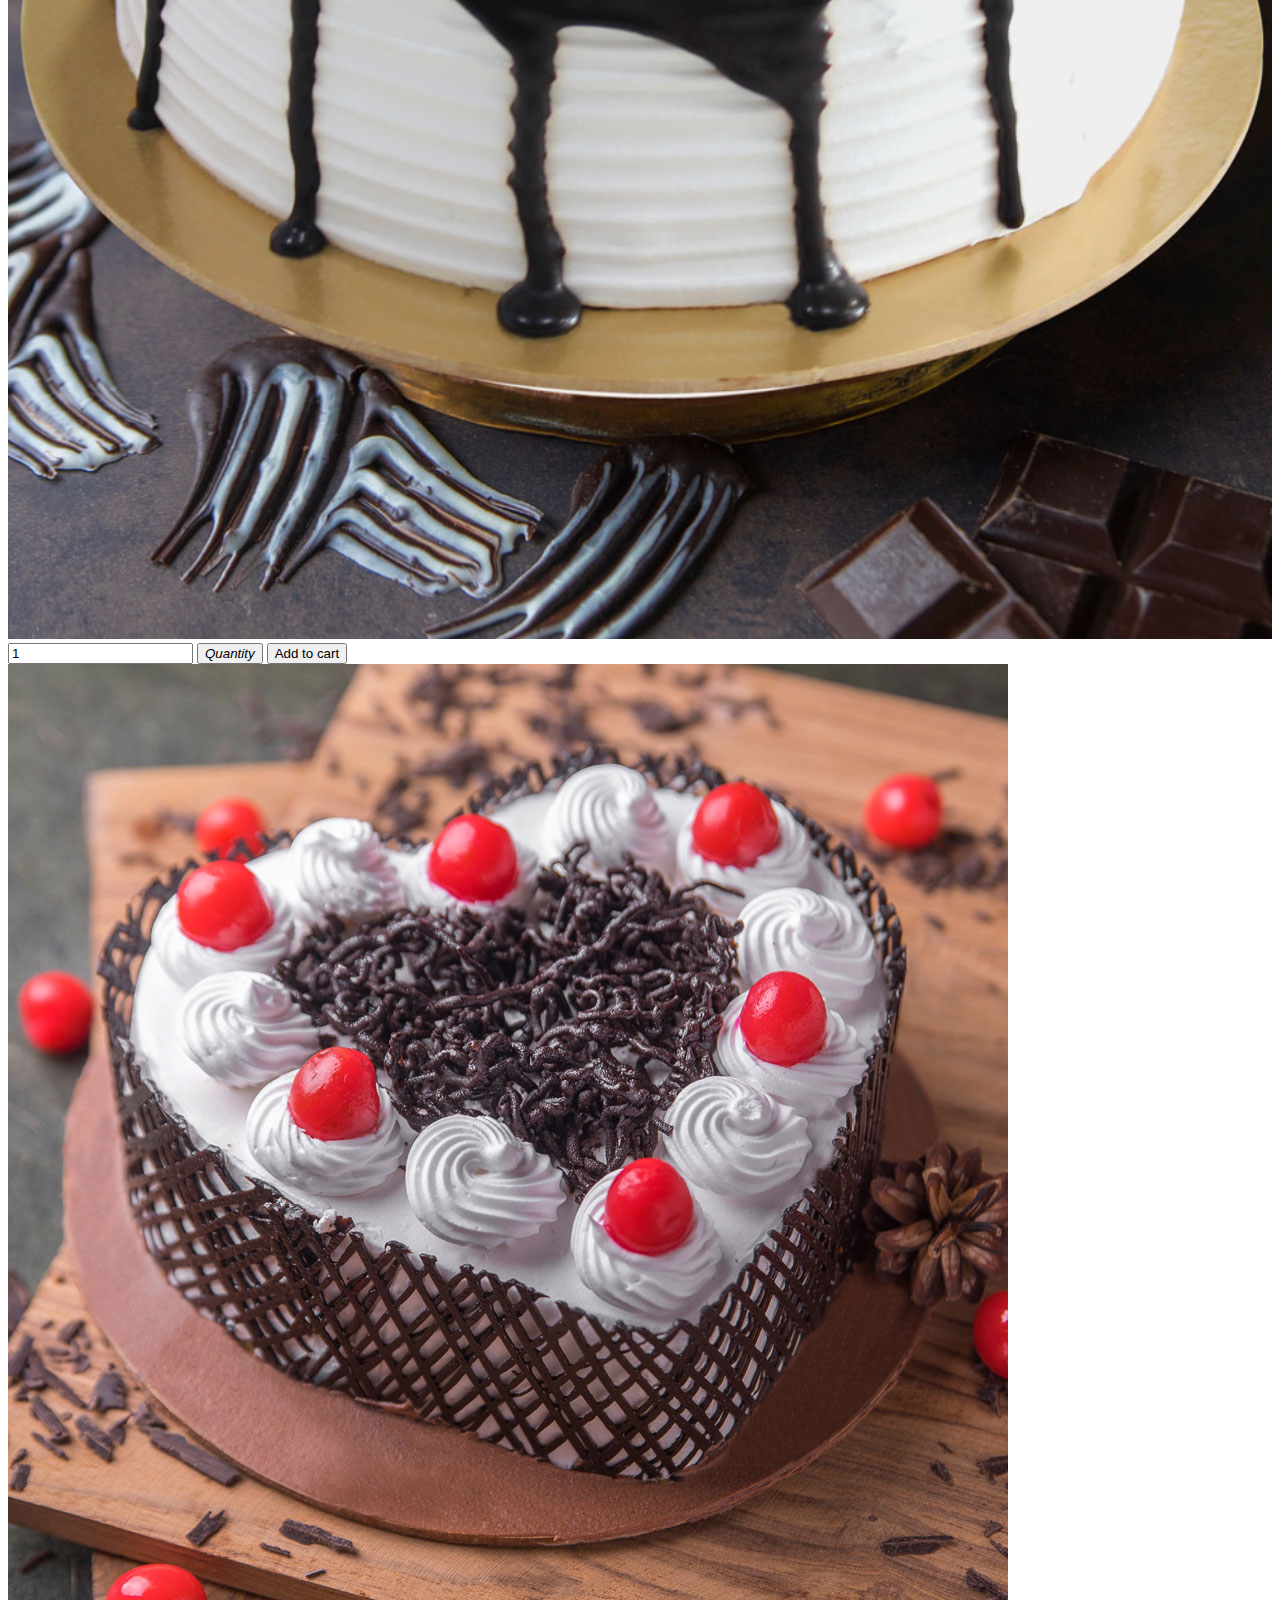
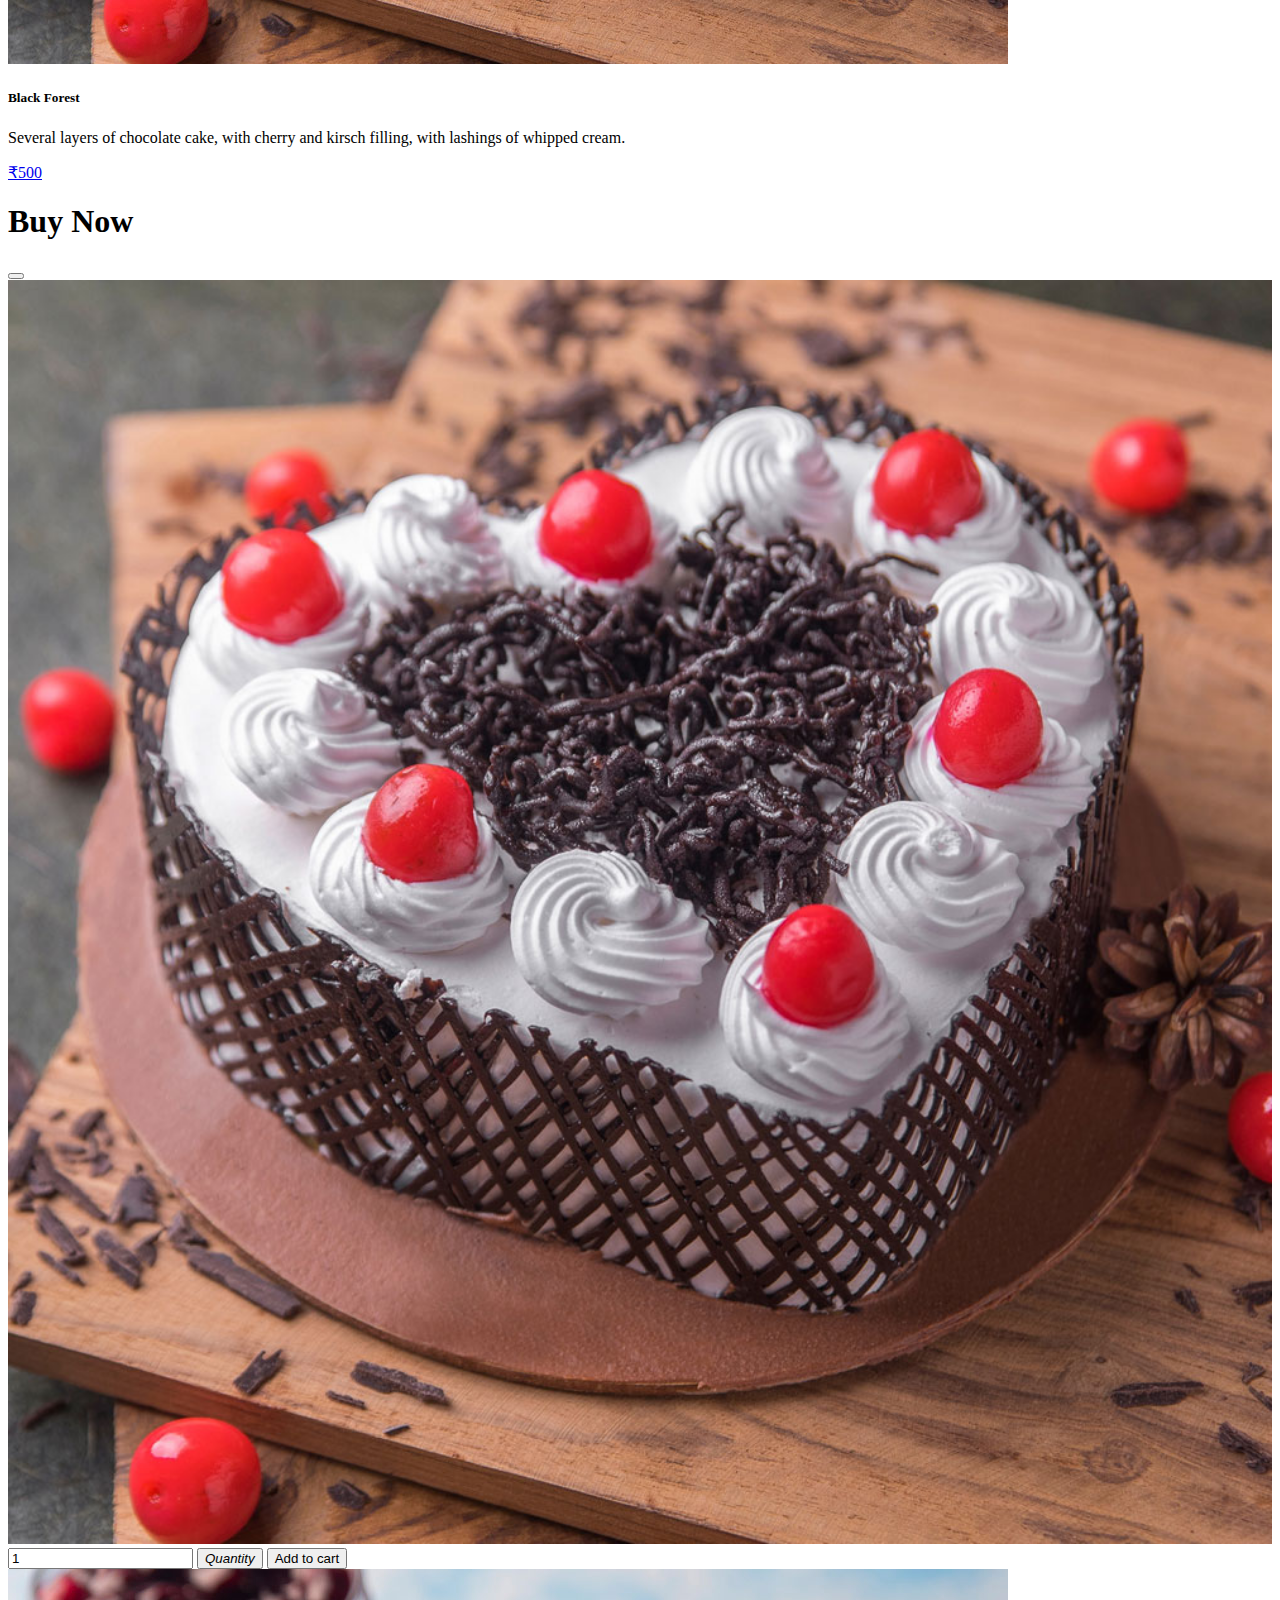
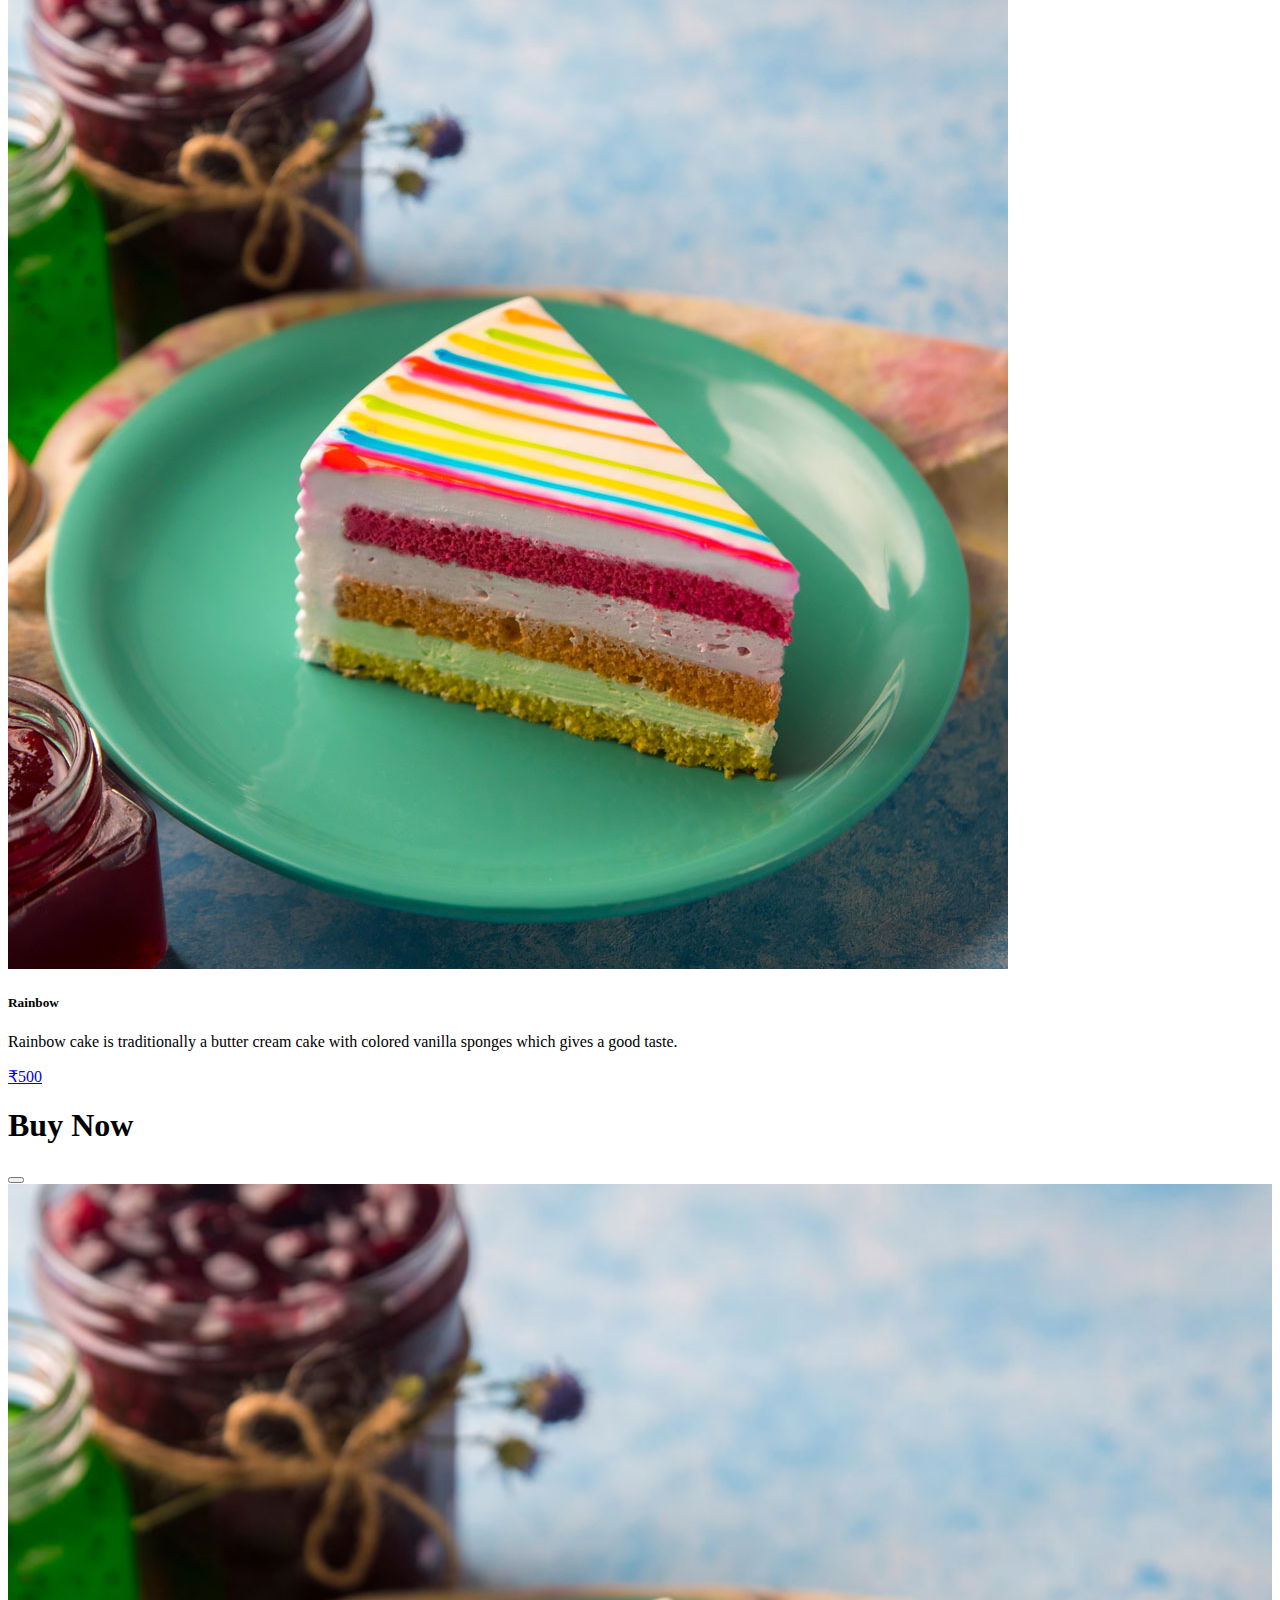
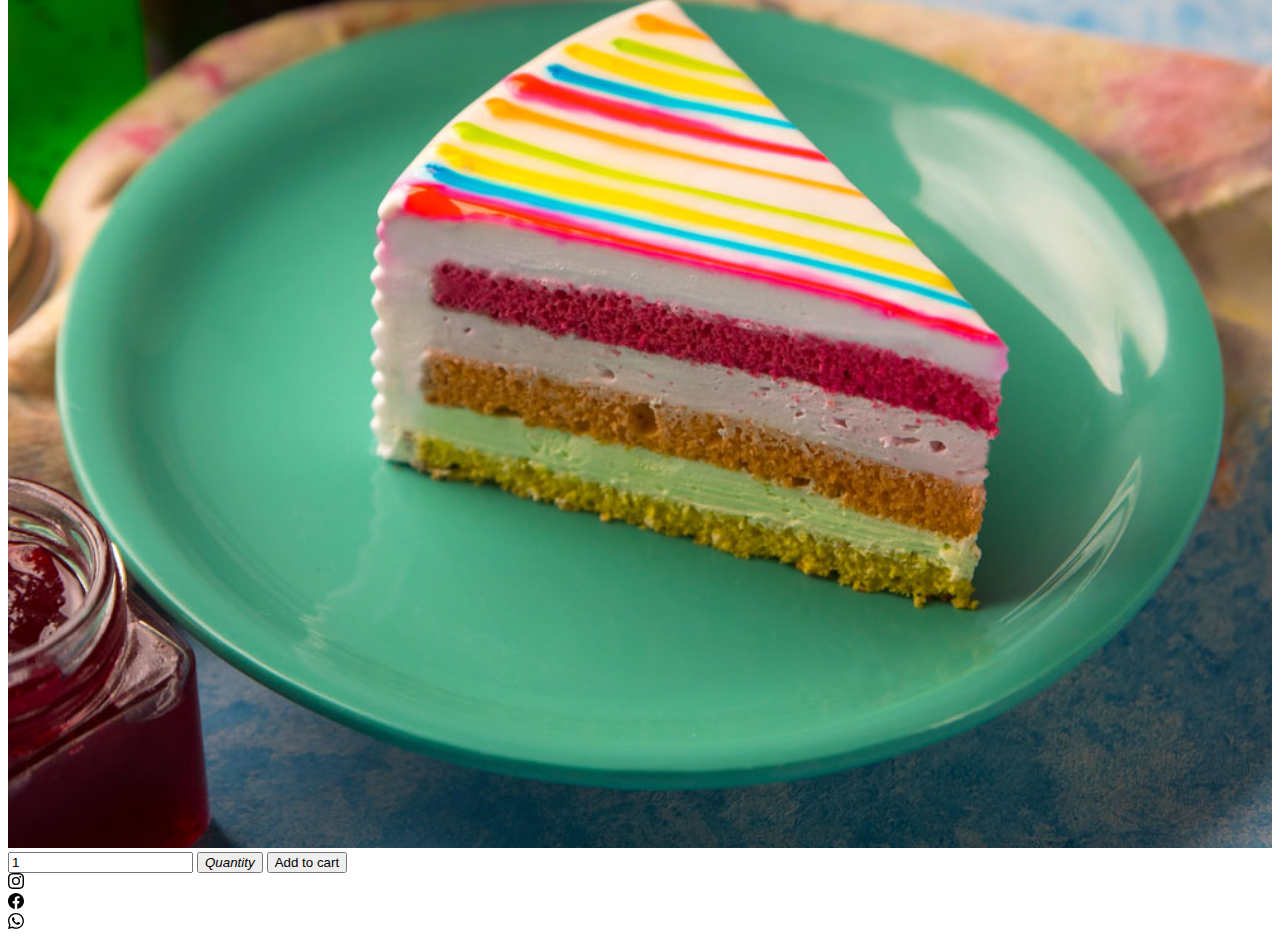
==== commit 62023799: "update" ====
--- a/index.html
+++ b/index.html
@@ -7,6 +7,7 @@
     <title>Document</title>
     <link href="https://cdn.jsdelivr.net/npm/bootstrap@5.3.0/dist/css/bootstrap.min.css" rel="stylesheet" integrity="sha384-9ndCyUaIbzAi2FUVXJi0CjmCapSmO7SnpJef0486qhLnuZ2cdeRhO02iuK6FUUVM" crossorigin="anonymous">
     <script src="https://cdn.jsdelivr.net/npm/bootstrap@5.3.0/dist/js/bootstrap.bundle.min.js" integrity="sha384-geWF76RCwLtnZ8qwWowPQNguL3RmwHVBC9FhGdlKrxdiJJigb/j/68SIy3Te4Bkz" crossorigin="anonymous"></script>
+    <script src="function.js"></script>
 </head>
 <body>
     <!-- Navbar start -->
